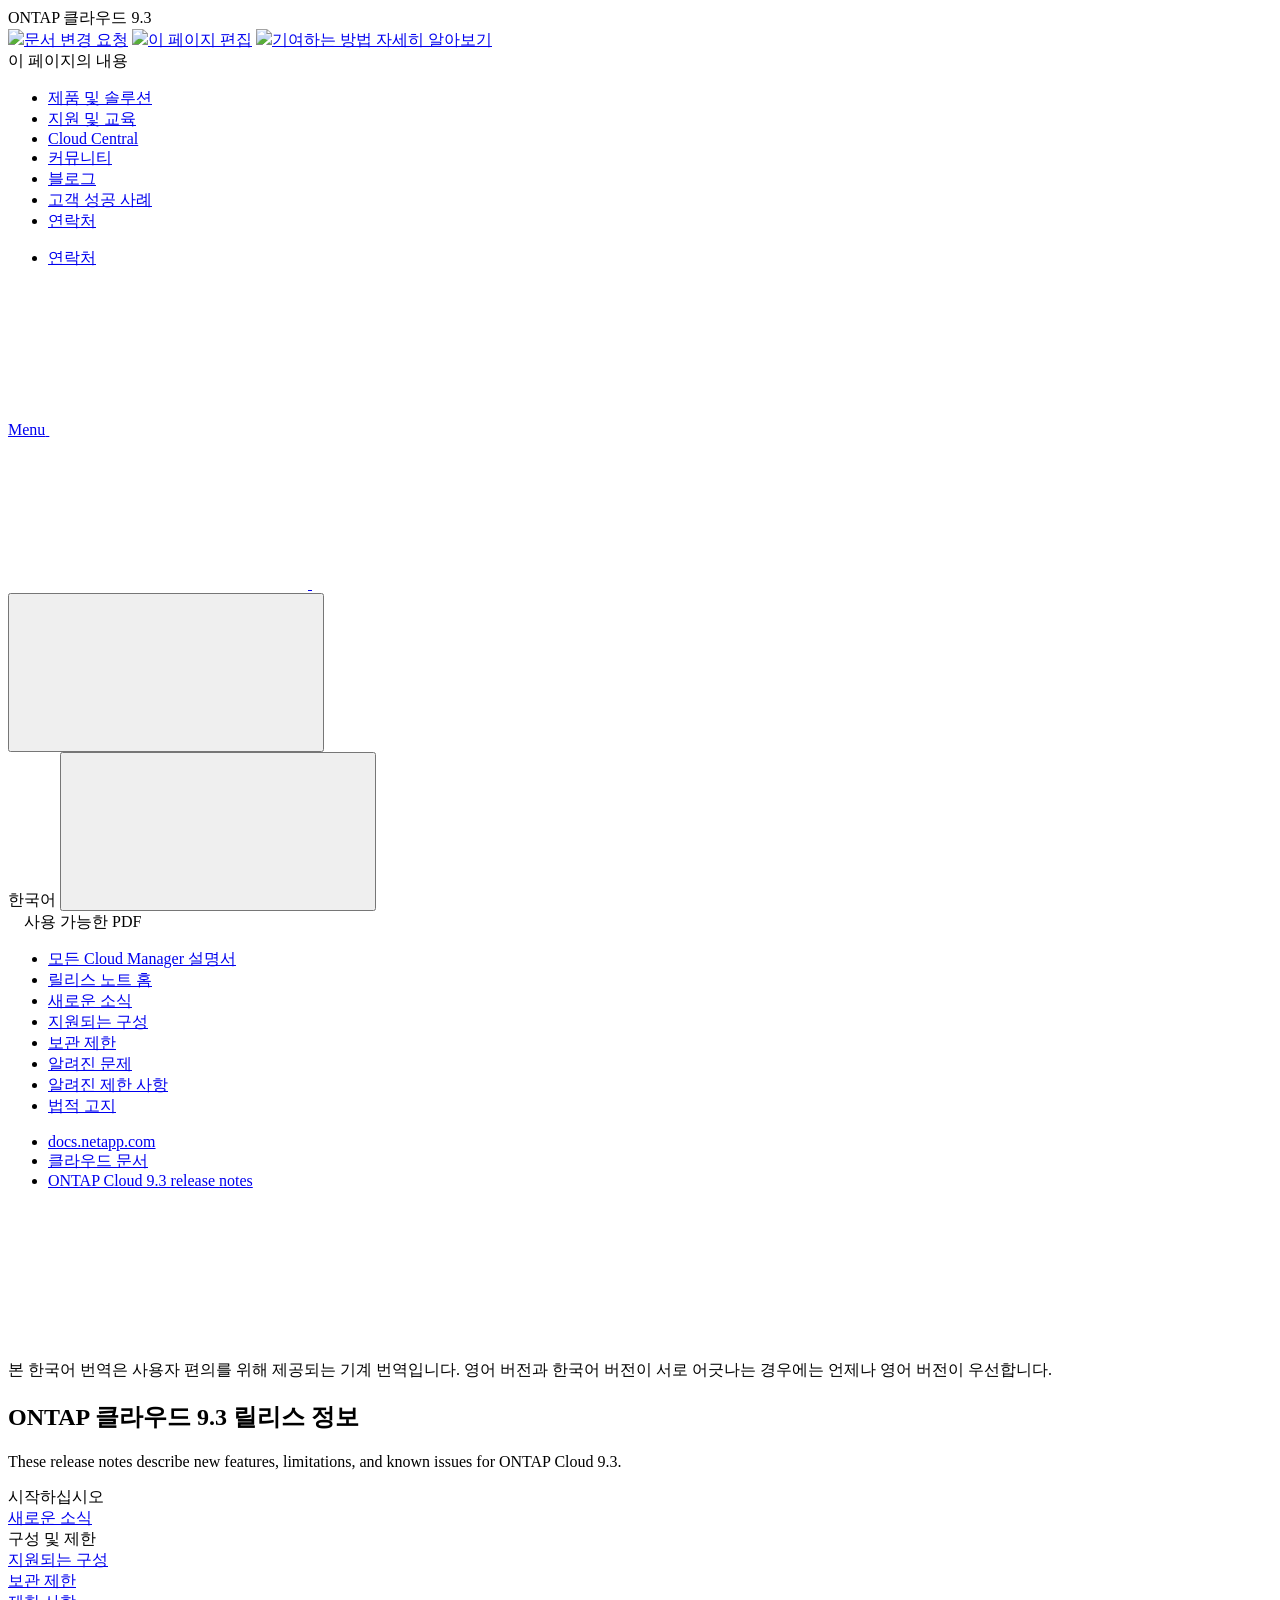
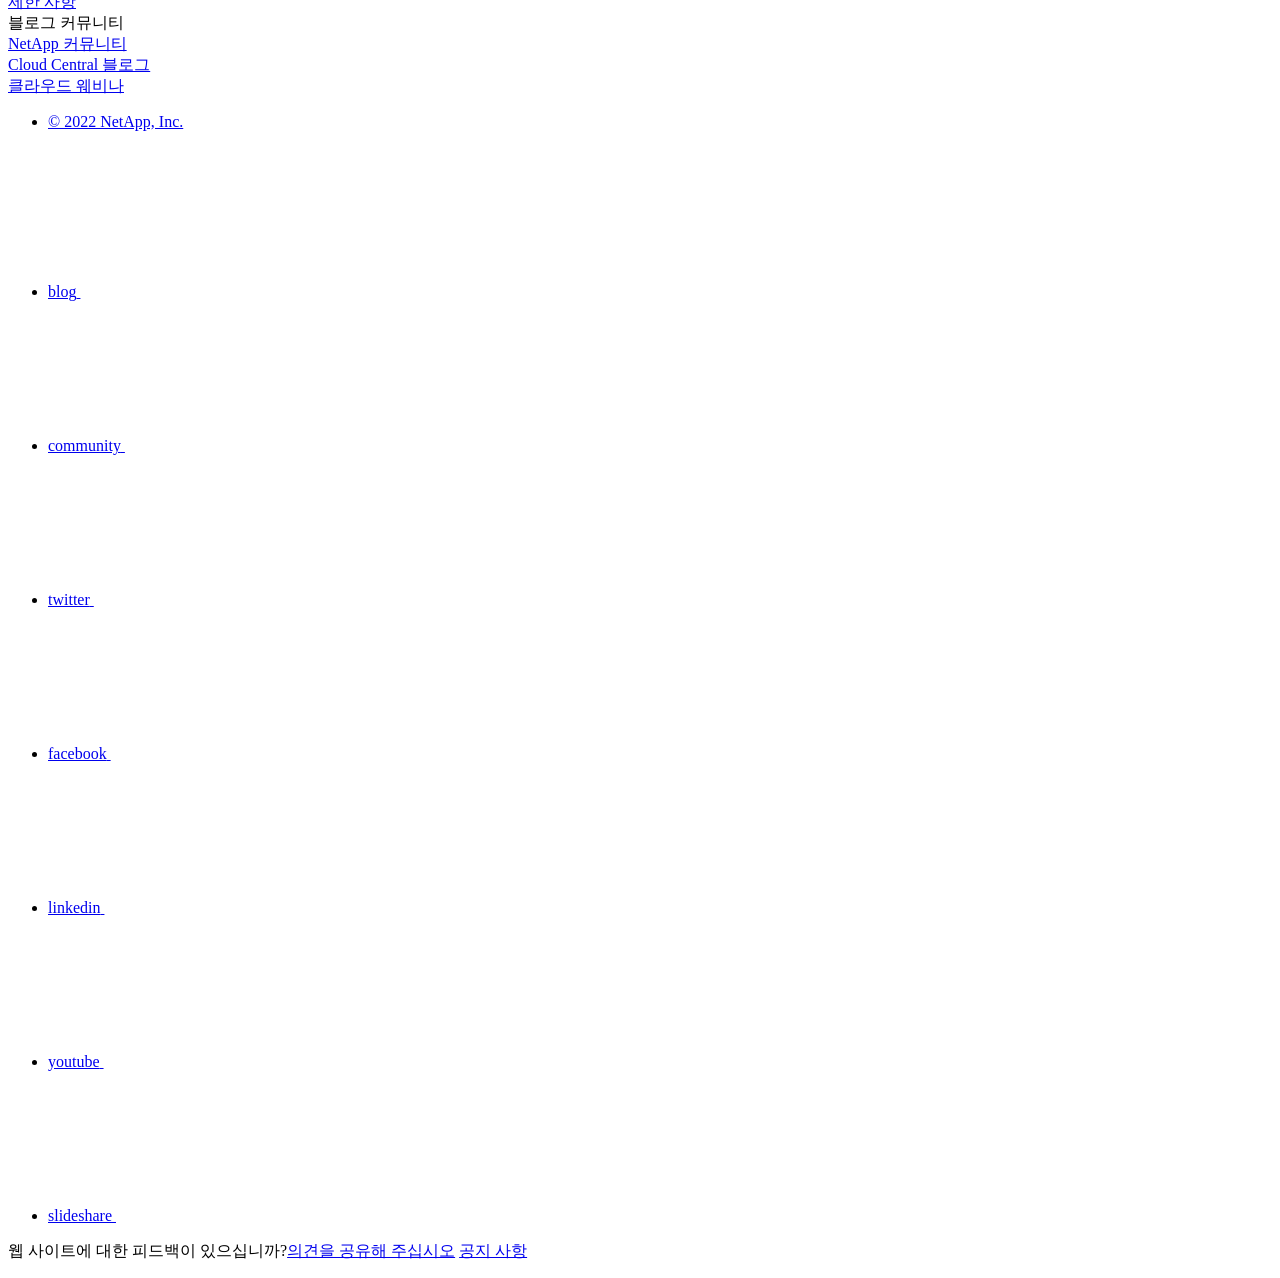
==== index.html @ 8ab2c1f0 "Deploying to gh-pages from  @ f5b74de2bcacbe7bb6d202303eabb93c2836b2ea 🚀" ====
<!DOCTYPE html>
<html lang="ko">
  <head class="at-element-marker">
  <title>ONTAP 클라우드 9.3 릴리스 정보 | NetApp Documentation</title>
  <meta charset="utf-8">
  <meta http-equiv="x-ua-compatible" content="ie=edge,chrome=1">
  <meta http-equiv="language" content="en">
  <meta name="viewport" content="width=device-width, initial-scale=1">
  <meta property="og:title" content="ONTAP 클라우드 9.3 릴리스 정보 | NetApp Documentation" />
	<meta property="og:type" content="website" />
	<meta property="og:url" content="https://docs.netapp.com/ko-kr/cloud-volumes-ontap-93-relnotes/index.html" />
	<meta property="og:description" content="이 릴리즈 노트에서는 ONTAP Cloud 9.3의 새로운 기능, 제한 사항 및 알려진 문제에 대해 설명합니다." />
  <meta property="og:image" content="https://docs.netapp.com/ko-kr/cloud-volumes-ontap-93-relnotes/images/logo-tophat-social.png" />
  <meta property="og:image:alt" content="NetApp Logo" />
  <meta name="format-detection" content="telephone=no">
  <meta http-equiv="Content-Type" content="text/html; charset=utf-8">
  <meta http-equiv="encoding" content="utf-8">
  <meta http-equiv="nss-type" content="Product Documentation"/>
  <meta http-equiv="nss-subtype" content="User Guide"/><meta name="description" content="이 릴리즈 노트에서는 ONTAP Cloud 9.3의 새로운 기능, 제한 사항 및 알려진 문제에 대해 설명합니다.">
  <meta name="keywords" content=" "><!-- Icons -->
  <link rel="icon" href="/ko-kr/cloud-volumes-ontap-93-relnotes/images/favicon.ico" type="image/x-icon">

  <!-- RSS Feed --><link rel="alternate" type="application/rss+xml" title="NetApp Documentation" href="/ko-kr/cloud-volumes-ontap-93-relnotes/feed.xml"><!-- CSS Definitions: NetApp CSS should be defined after generic css -->

  <!-- Elastic Search -->
  <link rel="stylesheet" href="//cdn.jsdelivr.net/searchkit/0.10.0/theme.css">

  <!-- Controls AsciiDoctor Admonition Blocks -->
  <link rel="stylesheet" type="text/css" href="/ko-kr/cloud-volumes-ontap-93-relnotes/css/font-awesome.min.css">

  <!-- Controls the shadow effect for search dropdown menu -->
  <link rel="stylesheet" href="/ko-kr/cloud-volumes-ontap-93-relnotes/css/boxshadowproperties.css">

  <!-- NetApp CSS controls the technical content -->
  <link rel="stylesheet" type="text/css" href="/ko-kr/cloud-volumes-ontap-93-relnotes/css/netapp.css">

  <!-- WWW CSS Content -->
  <link rel="stylesheet" type="text/css" href="/ko-kr/cloud-volumes-ontap-93-relnotes/css/www-luci-dotcom.min.css">
  <link rel="stylesheet" type="text/css" href="/ko-kr/cloud-volumes-ontap-93-relnotes/css/www-netapp-dotcom.css">
  <link rel="stylesheet" href="/ko-kr/cloud-volumes-ontap-93-relnotes/css/www-netapp-library-critical.min.css" media="all" >
  <link rel="stylesheet" href="/ko-kr/cloud-volumes-ontap-93-relnotes/css/www-netapp-library-non-critical.min.css" as="style" onload="this.onload=null;this.rel='stylesheet'">
  <link rel="stylesheet" href="/ko-kr/cloud-volumes-ontap-93-relnotes/css/www-netapp-library-global-header-footer.min.css">

  <!-- NetApp IE Customizations -->
  <link rel="stylesheet" href='/ko-kr/cloud-volumes-ontap-93-relnotes/css/na-utility.css' type='text/css'>
  <link rel="stylesheet" href='/ko-kr/cloud-volumes-ontap-93-relnotes/css/na-sidebar.css' type='text/css'>
  <link rel='stylesheet' href='/ko-kr/cloud-volumes-ontap-93-relnotes/css/clouddocs.css' type='text/css'>
  <link rel='stylesheet' href='/ko-kr/cloud-volumes-ontap-93-relnotes/css/na-pagenav.css' type='text/css'>

  
  <link rel="stylesheet" href="/ko-kr/cloud-volumes-ontap-93-relnotes/css/landing-page.css" type="text/css">
  <link rel="stylesheet" href="/ko-kr/cloud-volumes-ontap-93-relnotes/css/tabbed-blocks.css" type="text/css">
  <link rel='stylesheet' href='/ko-kr/cloud-volumes-ontap-93-relnotes/css/na-feature.css' type='text/css'><script src="https://cdnjs.cloudflare.com/ajax/libs/jquery/2.1.4/jquery.min.js"></script>
  <script src="https://cdnjs.cloudflare.com/ajax/libs/jquery-cookie/1.4.1/jquery.cookie.min.js"></script>

  <!-- Used for Product Family Page Sidebar Visibility --><link rel="stylesheet" href='/ko-kr/cloud-volumes-ontap-93-relnotes/css/product-family.css' type="text/css">
  <script src='/ko-kr/cloud-volumes-ontap-93-relnotes/js/product-family.js'></script><!-- Used to import Promise for IE. Required for SearchKit -->
  <script src="https://cdnjs.cloudflare.com/ajax/libs/bluebird/3.3.5/bluebird.min.js"></script><script src='/ko-kr/cloud-volumes-ontap-93-relnotes/js/na-search.js'></script><script src='/ko-kr/cloud-volumes-ontap-93-relnotes/js/na-pagenav.js'></script><link rel='stylesheet' href='/ko-kr/cloud-volumes-ontap-93-relnotes/css/prism.css' type='text/css'>
  <link rel='stylesheet' href='/ko-kr/cloud-volumes-ontap-93-relnotes/css/prism-netapp.css' type='text/css'>


  <script src='/ko-kr/cloud-volumes-ontap-93-relnotes/js/na-utility.js'></script>
  <script src='/ko-kr/cloud-volumes-ontap-93-relnotes/js/clouddocs.js'></script>
  <script>
  if (document.location.hostname === "docs.netapp.com") {
    var head = document.getElementsByTagName('head')[0];
    var adobe = document.createElement("script");
    adobe.type = "text/javascript";
    adobe.src = "//assets.adobedtm.com/60287eadf1ee/c284da483c83/launch-e9ff3acac59f.min.js";
    head.appendChild(adobe);
  }
  </script>
  <script src='/ko-kr/cloud-volumes-ontap-93-relnotes/js/jquery.navgoco.min.js'></script>
  <script src="https://maxcdn.bootstrapcdn.com/bootstrap/3.3.7/js/bootstrap.min.js" integrity="sha384-Tc5IQib027qvyjSMfHjOMaLkfuWVxZxUPnCJA7l2mCWNIpG9mGCD8wGNIcPD7Txa" crossorigin="anonymous"></script>
  <script src='/ko-kr/cloud-volumes-ontap-93-relnotes/js/toc.js'></script>
  <script src='/ko-kr/cloud-volumes-ontap-93-relnotes/js/customscripts.js'></script><script>
      $(document).ready(function() {
          
          var collapseOnInit = true;
          

          var navSettings = {
              "caretHtml": '',
              "accordion": collapseOnInit,
              "openClass": 'active', // open
              "save": false, // leave false or nav highlighting doesn't work right
              "cookie": {
                  "name": 'navgoco',
                  "expires": false,
                  "path": '/'
              },
              "slide": {
                  "duration": 400,
                  "easing": 'swing'
              }
          };

          // Initialize navgoco with default options
          $("#mysidebar").navgoco(navSettings);
          

          $("#collapseAll").click(function(e) {
              e.preventDefault();
              $("#mysidebar").navgoco('toggle', false);
          });

          $("#expandAll").click(function(e) {
              e.preventDefault();
              $("#mysidebar").navgoco('toggle', true);
          });

      });

  </script>
  <script>
      $(document).ready(function() {
          $("#tg-sb-link").click(function() {
              $("#tg-sb-sidebar").toggle();
              $("#tg-sb-content").toggleClass('col-md-9');
              $("#tg-sb-content").toggleClass('col-md-12');
              $("#tg-sb-icon").toggleClass('fa-toggle-on');
              $("#tg-sb-icon").toggleClass('fa-toggle-off');
          });
      });
  </script><script async src="https://www.googletagmanager.com/gtag/js?id=UA-81697994-3"></script>
  <script>
  if (document.location.hostname === "docs.netapp.com") {
    window.dataLayer = window.dataLayer || [];
    function gtag(){dataLayer.push(arguments);}
    gtag('js', new Date());
    gtag('config', 'UA-81697994-3');
  }
  </script>
  <script src='/ko-kr/cloud-volumes-ontap-93-relnotes/js/version-dropdown.js'></script>
  <script src='/ko-kr/cloud-volumes-ontap-93-relnotes/js/FileSaver.min.js'></script>
  <script src='/ko-kr/cloud-volumes-ontap-93-relnotes/js/jszip-utils.min.js'></script>
  <script src='/ko-kr/cloud-volumes-ontap-93-relnotes/js/jszip.min.js'></script>
  <script src='/ko-kr/cloud-volumes-ontap-93-relnotes/js/pdf-ux.js'></script>
</head>


  <body class role="document">
    <div id="page" class="n-off-canvas-menu">
      <div class="n-off-canvas-menu__menu"><!--TODO: Add offcanvas code --></div>
      <div class="n-off-canvas-menu__content-wrap">
        <header class="site-header" id="banner">
  
  <!-- Start Page Toolbar -->
  <div class="page-nav-toolbar">
    <div id="version-dropdown"><div id="version-dropdown-ie-i18n">
  <div id="version-dropdown-ie-i18n-menu">
    <span class="ie-i18n-lang"><span class="version-title">ONTAP 클라우드 </span><span class="version">9.3</span></span>
    <span class="version-dropdown-caret"></span>
  </div>
  <div id="version-dropdown-n-property-navigation-bar__menu--language-selector" class="n-menu n-menu--v3 n-menu--is-active" style="display: none;">
    <div class="n-language-selector-menu">
      <ul class="n-menu__list">
        <li class="n-menu__list-column">
          <ul class="n-menu__list"><li class="n-menu__list-item n-menu__list-item--level-1"><a href="https://docs.netapp.com/ko-kr/cloud-volumes-ontap-93-relnotes/index.html" class="n-menu__header-text" target="_self">
                <span translate="no" class="notranslate"><span>ONTAP 클라우드</span><span class="version"> 9.3</span></span>
              </a></li><li class="n-menu__list-item n-menu__list-item--level-1"><a href="https://docs.netapp.com/ko-kr/cloud-volumes-ontap-relnotes/index.html" class="n-menu__header-text" target="_self">
                <span translate="no" class="notranslate"><span>Cloud Volumes ONTAP</span><span class="version"> 9.10.1</span></span>
              </a></li><li class="n-menu__list-item n-menu__list-item--level-1"><a href="https://docs.netapp.com/ko-kr/cloud-volumes-ontap-9100-relnotes/index.html" class="n-menu__header-text" target="_self">
                <span translate="no" class="notranslate"><span>Cloud Volumes ONTAP</span><span class="version"> 9.10.0</span></span>
              </a></li><li class="n-menu__list-item n-menu__list-item--level-1"><a href="https://docs.netapp.com/ko-kr/cloud-volumes-ontap-991-relnotes/index.html" class="n-menu__header-text" target="_self">
                <span translate="no" class="notranslate"><span>Cloud Volumes ONTAP</span><span class="version"> 9.9.1</span></span>
              </a></li><li class="n-menu__list-item n-menu__list-item--level-1"><a href="https://docs.netapp.com/ko-kr/cloud-volumes-ontap-990-relnotes/index.html" class="n-menu__header-text" target="_self">
                <span translate="no" class="notranslate"><span>Cloud Volumes ONTAP</span><span class="version"> 9.9.0</span></span>
              </a></li><li class="n-menu__list-item n-menu__list-item--level-1"><a href="https://docs.netapp.com/ko-kr/cloud-volumes-ontap-98-relnotes/index.html" class="n-menu__header-text" target="_self">
                <span translate="no" class="notranslate"><span>Cloud Volumes ONTAP</span><span class="version"> 9.8</span></span>
              </a></li><li class="n-menu__list-item n-menu__list-item--level-1"><a href="https://docs.netapp.com/ko-kr/cloud-volumes-ontap-97-relnotes/index.html" class="n-menu__header-text" target="_self">
                <span translate="no" class="notranslate"><span>Cloud Volumes ONTAP</span><span class="version"> 9.7</span></span>
              </a></li><li class="n-menu__list-item n-menu__list-item--level-1"><a href="https://docs.netapp.com/ko-kr/cloud-volumes-ontap-96-relnotes/index.html" class="n-menu__header-text" target="_self">
                <span translate="no" class="notranslate"><span>Cloud Volumes ONTAP</span><span class="version"> 9.6</span></span>
              </a></li><li class="n-menu__list-item n-menu__list-item--level-1"><a href="https://docs.netapp.com/ko-kr/cloud-volumes-ontap-95-relnotes/index.html" class="n-menu__header-text" target="_self">
                <span translate="no" class="notranslate"><span>Cloud Volumes ONTAP</span><span class="version"> 9.5</span></span>
              </a></li><li class="n-menu__list-item n-menu__list-item--level-1"><a href="https://docs.netapp.com/ko-kr/cloud-volumes-ontap-94-relnotes/index.html" class="n-menu__header-text" target="_self">
                <span translate="no" class="notranslate"><span>Cloud Volumes ONTAP</span><span class="version"> 9.4</span></span>
              </a></li></ul>
        </li>
      </ul>
    </div>
  </div>
</div></div>
    <div class="page-nav-contribute"  >
      <a target="_blank" href="https://github.com/NetAppDocs/cloud-volumes-ontap-93-relnotes/issues/new?body=Page%3A%20[ONTAP 클라우드 9.3 릴리스 정보](https://docs.netapp.com/ko-kr/cloud-volumes-ontap-93-relnotes/index.html)" class="page-nav-contribute-link" role="button"><img src="/ko-kr/cloud-volumes-ontap-93-relnotes/images/discuss-sm.svg" class="github-icon" />문서 변경 요청</a>
      <a target="_blank" href="https://github.com/NetAppDocs/cloud-volumes-ontap-93-relnotes/blob/main/index.adoc" class="page-nav-contribute-link" role="button"><img src="/ko-kr/cloud-volumes-ontap-93-relnotes/images/edit-sm.svg" class="github-icon" />이 페이지 편집</a>
      <a target="_blank" href="https://docs.netapp.com/us-en/contribute/" class="page-nav-contribute-link"  ><img src="/ko-kr/cloud-volumes-ontap-93-relnotes/images/article-sm.svg" class="github-icon" />기여하는 방법 자세히 알아보기</a>
    </div>
    <div class="page-nav-container">
      <nav class="page-nav-fixed">
        <div class="page-nav-title">이 페이지의 내용</div>
        <div class="page-nav-links">
          <ul class="page-nav-inner" id="page-menu"></ul>
        </div>
      </nav>
    </div>
  </div>
  
  <!-- Start top_hat -->
  <div class="n-top-hat">
    <div class="n-container">
      <div class="n-top-hat__cross-property-nav">
        <ul class="n-top-hat__list">
          <li class="n-top-hat__list-item">
            <a href="https://www.netapp.com/products-a-z/" class="n-top-hat__link">제품 및 솔루션</a>
          </li>
          <li class="n-top-hat__list-item">
            <a href="https://www.netapp.com/support-and-training/netapp-university/" class="n-top-hat__link">지원 및 교육</a>
          </li>
          <li class="n-top-hat__list-item">
            <a href="https://cloud.netapp.com" class="n-top-hat__link">Cloud Central</a>
          </li>
          <li class="n-top-hat__list-item">
            <a href="https://community.netapp.com/" class="n-top-hat__link">커뮤니티</a>
          </li>
          <li class="n-top-hat__list-item">
            <a href="https://blog.netapp.com/" class="n-top-hat__link">블로그</a>
          </li>
          <li class="n-top-hat__list-item">
            <a href="https://customers.netapp.com/en/" class="n-top-hat__link">고객 성공 사례</a>
          </li>
          <li class="n-top-hat__list-item">
            <a href="https://www.netapp.com/us/contact-us/index.aspx" target="_self" class="n-top-hat__link" data-ntap-ui="contact-us">연락처</a>
          </li>
        </ul>
      </div>
      <div class="n-top-hat__utils">
        <ul class="n-top-hat__list">
          <li class="n-top-hat__list-item">
            <a href="https://www.netapp.com/us/contact-us/index.aspx" target="_self" class="n-top-hat__link" data-ntap-ui="contact-us">연락처</a>
          </li>
        </ul>
      </div>
    </div>
  </div>
  <!-- End top_hat -->

  <!-- Start property bar -->
  <style>
    .n-property-navigation-bar__menus--desktop-experience .n-menu--mega__default-content__heading span {
    color: #34B0FF;
    }
  </style>
  <div class="n-property-bar " data-ntap-ui="sticky-nav">
    <div class="n-property-bar__inner-wrap">
      <div class="n-property-bar__menu-toggle">
        <a href="#" class="n-property-bar__menu-toggle-link">
          <span class="n-property-bar__menu-toggle-text">Menu</span>
          <svg class="n-icon-bars n-property-bar__menu-toggle-icon" aria-labelledby="title">
            <title>bars</title>
            <use xlink:href="/ko-kr/cloud-volumes-ontap-93-relnotes/common/svg/sprite.svg#bars"></use>
          </svg>
        </a>
      </div>
      <div class="n-property-bar__property-mark ">
        <a href="https://www.netapp.com" class="n-property-bar__property-link">
          <div class="n-property-bar__logo">
            <svg class="n-icon-netapp-mark n-icon-netapp-mark n-property-bar__netapp-mark-icon" aria-labelledby="title">
              <title>netapp-mark</title>
              <use xlink:href="/ko-kr/cloud-volumes-ontap-93-relnotes/common/svg/sprite.svg#netapp-mark"></use>
            </svg>
            <svg class="n-icon-netapp-logo n-property-bar__logo-svg" aria-labelledby="title">
              <title>netapp-logo</title>
              <use xlink:href="/ko-kr/cloud-volumes-ontap-93-relnotes/common/svg/sprite.svg#netapp-logo"></use>
            </svg>
          </div>
        </a>
      </div>

      
      <div class="search-property-bar">
        <div id="search-demo-container" class="searchbox n-property-bar__search">
          <div id="react-search" 
          data-search-html="/ko-kr/cloud-volumes-ontap-93-relnotes/search.html"
          data-type="widget" 
          data-placeholder="설명서 검색" 
          data-no-results-found="{query}에 대한 결과를 찾을 수 없음" 
          data-did-you-mean="{suggestion}을(를) 검색해보십시오." 
          data-no-results-found-did-you-mean="{query}에 대한 결과를 찾을 수 없습니다. {suggestion}을(를) 검색하려 하셨습니까?" 
          data-results-found="{hitCount}개의 결과를 찾음"  
          data-sk-es-pf-indexes=""></div>
          <button class="n-property-bar__search-toggle-button" type="button">
            <svg class="n-icon-search n-property-bar__search-toggle-button-icon" aria-labelledby="title">
              <title>search</title>
              <use xmlns:xlink="http://www.w3.org/1999/xlink" xlink:href="/ko-kr/cloud-volumes-ontap-93-relnotes/common/svg/sprite.svg#search"></use>
            </svg>
          </button>
        </div>
      </div>
      
    </div>
  </div>
  <div class="n-property-bar__toolbar">
    <!-- Start Language Selector --><div id="ie-i18n" class="n-property-bar__lang-selector">
      <div id="ie-i18n-menu">
      <span class="ie-i18n-lang">한국어</span>
        <button class="ie-i18n-icon-container" type="button">
          <svg class="n-globe__icon" aria-labelledby="title">
            <title>globe</title>
            <use xmlns:xlink="http://www.w3.org/1999/xlink" xlink:href="/ko-kr/cloud-volumes-ontap-93-relnotes/common/svg/sprite.svg#globe"></use>
          </svg>
        </button>
      </div>
      <div id="n-property-navigation-bar__menu--language-selector" class="ie-i18n-results-container n-menu n-menu--v3 n-menu--is-active" style="display: none;">
        <div class="n-language-selector-menu">
          <ul class="n-menu__list">
            <li class="n-menu__list-column">
              <ul class="n-menu__list"><li class="n-menu__list-item n-menu__list-item--level-1">
                  <a href="https://docs.netapp.com/ko-kr/cloud-volumes-ontap-93-relnotes/index.html" class="n-menu__header-text"><span translate="no" class="notranslate">한국어</span></a>
                </li><li class="n-menu__list-item n-menu__list-item--level-1">
                  <a href="https://docs.netapp.com/us-en/cloud-volumes-ontap-93-relnotes/index.html" class="n-menu__header-text"><span translate="no" class="notranslate">English</span></a>
                </li><li class="n-menu__list-item n-menu__list-item--level-1">
                  <a href="https://docs.netapp.com/ja-jp/cloud-volumes-ontap-93-relnotes/index.html" class="n-menu__header-text"><span translate="no" class="notranslate">日本語</span></a>
                </li><li class="n-menu__list-item n-menu__list-item--level-1">
                  <a href="https://docs.netapp.com/zh-cn/cloud-volumes-ontap-93-relnotes/index.html" class="n-menu__header-text"><span translate="no" class="notranslate">简体中文</span></a>
                </li></ul>
            </li>
          </ul>
        </div>
      </div>
    </div><!-- End Language Selector -->

    <div class="n-property-bar__cta"></div>
  </div>
  <script>
    $(function(){
        var currentLocalization = $('html').attr('lang');

        var localizationsDictionary = {
            "en-CA" : "https://www.netapp.com/search/index.aspx?for_cr=canada&",
            "en-IN" : "https://www.netapp.com/search/index.aspx?for_cr=india&",
            "nl-NL" : "https://www.netapp.com/search/index.aspx?for_cr=netherlands&",
            "ru-RU" : "https://www.netapp.com/search/index.aspx?for_cr=russia&",
            "sv-SE" : "https://www.netapp.com/search/index.aspx?for_cr=sweden&",
            "it-IT" : "https://www.netapp.com/search/index.aspx?for_cr=italy&",
            "he-IL" : "https://www.netapp.com/search/index.aspx?for_cr=israel&",
            "ko-KR" : "https://www.netapp.com/search/index.aspx?for_cr=korea&",
            "zh-TW" : "https://www.netapp.com/search/index.aspx?for_cr=taiwan&",
            "en-GB" : "https://www.netapp.com/search/index.aspx?for_cr=unitedkingdom&",
            "en-SG" : "https://www.netapp.com/search/index.aspx?for_cr=asean&",
            "en-AU" : "https://www.netapp.com/search/index.aspx?for_cr=australia&",
            "pt-BR" : "https://www.netapp.com/search/index.aspx?for_cr=brasil&",
            "de-CH" : "https://www.netapp.com/search/index.aspx?for_cr=switzerland&",
            "es-MX" : "https://www.netapp.com/search/index.aspx?for_cr=mexico&"
        };

        if($('html').hasClass('ntap-whitelisted') && localizationsDictionary.hasOwnProperty(currentLocalization)) {
            $('.n-property-bar__property-link').attr('href', '/');
        }
    });
  </script>
  <!-- End property bar -->
</header>


        <main id="n-main-content" class="n-main-content">
          <!-- Start Documentation Content -->
<div class="ie-main">
  <!-- Sidebar Column -->
  
  <div class="col-md-3" id="sidebar-height">
      <div class="n-pdf-header">
  <a id="toggleButtonPdf" class="n-pdf-button" type="button">
    <img src="/ko-kr/cloud-volumes-ontap-93-relnotes/images/pdf.png" width="16" height="16"/>사용 가능한 PDF<span>
    </span>
  </a>
</div>
<div class="n-pdf-body-container">
  <ul id="toggleContainerPdf" class="n-pdf-body" style="display:none;"><li class="pdf-ux-container">
        <a target="_blank" href="/ko-kr/cloud-volumes-ontap-93-relnotes/pdfs/fullsite-sidebar/ONTAP_클라우드_9_3_릴리스_정보.pdf" >
          <img src="/ko-kr/cloud-volumes-ontap-93-relnotes/images/pdf.png" width="16" height="16"/>이 문서 사이트의 PDF</a>


    <ul class="subfolders" style="display:none;"><li class="active pdf-hide">
  <a target="_blank" href="/ko-kr/cloud-volumes-ontap-93-relnotes/pdfs/pages/index.pdf" >
    <img src="/ko-kr/cloud-volumes-ontap-93-relnotes/images/pdf.png" width="16" height="16"/>
    PDF of this page
  </a>
</li>

</ul>
  














</li></ul>
  <div class="zip-pdf-link-container" style="display: none;">   
    <a href="#" id="zipPdf">
      <img src="/ko-kr/cloud-volumes-ontap-93-relnotes/images/pdf-zip.png" width="16" height="16"/>
      <pre>별도의 PDF 문서 모음<span class="zip-size"></span></pre>
    </a><div id="zip-link-popup" class="hide">
    <div class="inner-modal">
        <div class="downloading-progress">
            <div class="spinner"></div>
            <h1>Creating your file...</h1>
            <div>This may take a few minutes. Thanks for your patience.</div>
            <button class="cancel-download-btn" type="button">Cancel</button>
        </div>
        <div class="download-complete hide">
            <div class="done-icon">
                <svg xmlns="http://www.w3.org/2000/svg" width="24" height="24" viewBox="0 0 24 24"><path d="M20.285 2l-11.285 11.567-5.286-5.011-3.714 3.716 9 8.728 15-15.285z"/></svg>
            </div>
            <div>Your file is ready</div>
            <button class="cancel-download-btn" type="button">OK</button>
        </div>
    </div>
</div>
<script>
    $(".cancel-download-btn").click(function(){
        $("#zip-link-popup").addClass("hide");
        $("#zip-link-popup .downloading-progress").removeClass("hide");
        $("#zip-link-popup .download-complete").addClass("hide");
    });
</script></div>
</div>
<script>
  $("#toggleContainerPdf li.active:last-child").parents('ul.subfolders').toggle('display');
  $("#toggleButtonPdf").click(function () {
    $("#toggleContainerPdf").toggle('display');
    $(".n-pdf-body-container .zip-pdf-link-container").toggle('display');
  });
</script><div class="sidebar-nav-container">
  <ul id="mysidebar" class="nav"><li class=" "><a class="na-navbar-padding" href="https://docs.netapp.com/us-en/cloud-manager-family">
        모든 Cloud Manager 설명서
      </a></li><li class="  active "><a class="na-navbar-padding" href="/ko-kr/cloud-volumes-ontap-93-relnotes/index.html">
        릴리스 노트 홈
      </a></li><li class=" "><a class="na-navbar-padding" href="/ko-kr/cloud-volumes-ontap-93-relnotes/reference-new.html">
        새로운 소식
      </a></li><li class=" "><a class="na-navbar-padding" href="/ko-kr/cloud-volumes-ontap-93-relnotes/reference-supported-configs.html">
        지원되는 구성
      </a></li><li class=" "><a class="na-navbar-padding" href="/ko-kr/cloud-volumes-ontap-93-relnotes/reference-storage-limits.html">
        보관 제한
      </a></li><li class=" "><a class="na-navbar-padding" href="/ko-kr/cloud-volumes-ontap-93-relnotes/reference-issues.html">
        알려진 문제
      </a></li><li class=" "><a class="na-navbar-padding" href="/ko-kr/cloud-volumes-ontap-93-relnotes/reference-limitations.html">
        알려진 제한 사항
      </a></li><li class=" "><a class="na-navbar-padding" href="/ko-kr/cloud-volumes-ontap-93-relnotes/legal-notices.html">
        법적 고지
      </a></li></ul>
</div>
<script>
  window.onscroll = () => {
    const value = -40 - (document.body.scrollHeight - (window.innerHeight + document.scrollingElement.scrollTop));
    
    document.getElementById("sidebar-height").style.bottom = Math.max(0,value) + "px";
};
</script>
<!-- this highlights the active parent class in the navgoco sidebar. this is critical so that the parent expands when you're viewing a page. This must appear below the sidebar code above. Otherwise, if placed inside customscripts.js, the script runs before the sidebar code runs and the class never gets inserted.-->
<script>$("li.active").parents('li').toggleClass("active");</script>

  </div>
  

  <div class="ie-content-pane n-doc__component-detail-content n-doc__component-detail-content--show-code">
    <!-- Begin of page container --><article class="page-content">
      <div class="ie-utility">
  <div class="ie-menu">
    <div class="n-breadcrumb">
      <ul class="n-breadcrumb__list">
        <li class="n-breadcrumb__list-item">
          <a href="https://docs.netapp.com">docs.netapp.com</a>
        </li>
        
        <li class="n-breadcrumb__list-item">
          <a href="https://docs.netapp.com/ko-kr/cloud/">클라우드 문서</a>
        </li>
        

        

        <li class="n-breadcrumb__list-item">
          <a href="/ko-kr/cloud-volumes-ontap-93-relnotes/">ONTAP&nbsp;Cloud&nbsp;9.3&nbsp;release&nbsp;notes</a>
        </li>

      </ul>
    </div>
    <div style="clear: both"></div><!-- Main needs to have height -->
  </div>
</div>

      <div class="n-band n-band--docs n-band--belted">
  <div class="n-container" style="margin: 0 auto; padding: 0;">
    <div class="n-row">
      <div class="n-col-sm-12"><div class="ie-nmt-disclaimer">
          <span>
            <div class="ie-nmt-disclaimer-container">
              <div class="ie-nmt-disclaimer-icon">
                <svg class="luci-icon" aria-hidden="true">
                  <use xlink:href="/ko-kr/cloud-volumes-ontap-93-relnotes/common/svg/sprite.svg#circle-info">
                </svg>
              </div>
              <div class="ie-nmt-disclaimer-content">
                <span> 본 한국어 번역은 사용자 편의를 위해 제공되는 기계 번역입니다. 영어 버전과 한국어 버전이 서로 어긋나는 경우에는 언제나 영어 버전이 우선합니다. </span>
              </div>
              <div style="clear:both;"></div>
            </div>
          </span>
        </div><div class="n-doc__component-detail-heading-wrap">
          <h1 class="n-doc__component-detail-heading">ONTAP 클라우드 9.3 릴리스 정보</h1>
        </div>
        <section class="n-band__section">
  <p>These release notes describe new features, limitations, and known issues for ONTAP Cloud 9.3.</p>
</section><div class="n-band__content">
  <div class="n-layout-flex" data-ntap-layout="4">
    
    <div class="n-feature-block n-feature-block__align--center n-layout-flex__item ie-feature-block">
      <div class="n-feature-block__content">
        <div class="ie-feature-block__header">
          <div class="ie-feature-block__text">
            시작하십시오
          </div>
        </div>
        
        <div class="ie-feature-block__section">
          
          <a class="ie-feature-block__link" href="reference-new.html">새로운 소식</a>
        </div>
        
      </div>
    </div>
    
    <div class="n-feature-block n-feature-block__align--center n-layout-flex__item ie-feature-block">
      <div class="n-feature-block__content">
        <div class="ie-feature-block__header">
          <div class="ie-feature-block__text">
            구성 및 제한
          </div>
        </div>
        
        <div class="ie-feature-block__section">
          
          <a class="ie-feature-block__link" href="reference-supported-configs.html">지원되는 구성</a>
        </div>
        
        <div class="ie-feature-block__section">
          
          <a class="ie-feature-block__link" href="reference-storage-limits.html">보관 제한</a>
        </div>
        
        <div class="ie-feature-block__section">
          
          <a class="ie-feature-block__link" href="reference-limitations.html">제한 사항</a>
        </div>
        
      </div>
    </div>
    
    <div class="n-feature-block n-feature-block__align--center n-layout-flex__item ie-feature-block">
      <div class="n-feature-block__content">
        <div class="ie-feature-block__header">
          <div class="ie-feature-block__text">
            블로그 커뮤니티
          </div>
        </div>
        
        <div class="ie-feature-block__section">
          
          <a class="ie-feature-block__link" href="https://community.netapp.com/t5/Cloud-Data-Services/ct-p/CDS">NetApp 커뮤니티</a>
        </div>
        
        <div class="ie-feature-block__section">
          
          <a class="ie-feature-block__link" href="https://cloud.netapp.com/blog">Cloud Central 블로그</a>
        </div>
        
        <div class="ie-feature-block__section">
          
          <a class="ie-feature-block__link" href="https://cloud.netapp.com/events">클라우드 웨비나</a>
        </div>
        
      </div>
    </div>
    
  </div>
</div>

        <section class="n-band__section">
          
        </section>
      </div>
    </div>
  </div>
</div>

    </article>
    <!-- Page Container -->
  </div>

  <div style="clear: both"></div><!-- Main needs to have height --></div>

        </main>

        <footer class="n-footer">
  <div class="n-footer__bottom">
    <div class="n-container">
      <div class="n-footer__bottom-left">

        <div class="n-footer__copyright">
          <ul class="n-footer__copyright-list">
            <li class="n-footer__copyright-link">
            <a href="https://www.netapp.com/us/legal/copyright.aspx">© 2022 NetApp, Inc.</a>
            </li>

</ul>
</div>
<div class="n-footer__social-links">
<ul class="n-footer__social-link-list">
<li class="n-footer__social-link-list-item">
<a class="n-footer__social-link" data-ntap-social="follow-blog" href="https://blog.netapp.com" target="_blank" title="blog" alt="blog">
<span class="n-footer__social-link-text">blog</span>
<svg class="n-icon-blog n-footer__social-link-icon" aria-labelledby="title">
  <title>blog@</title>
  <use xmlns:xlink="http://www.w3.org/1999/xlink" xlink:href="/ko-kr/cloud-volumes-ontap-93-relnotes/common/svg/sprite.svg#blog"></use>
</svg>

</a>
</li>
<li class="n-footer__social-link-list-item">
<a class="n-footer__social-link" data-ntap-social="follow-community" href="https://community.netapp.com/" target="_blank" title="community" alt="community">
<span class="n-footer__social-link-text">community</span>
<svg class="n-icon-community n-footer__social-link-icon" aria-labelledby="title">
<title>community@</title>
<use xmlns:xlink="http://www.w3.org/1999/xlink" xlink:href="/ko-kr/cloud-volumes-ontap-93-relnotes/common/svg/sprite.svg#comments"></use>
</svg>

</a>
</li>
<li class="n-footer__social-link-list-item">
<a class="n-footer__social-link" data-ntap-social="follow-twitter" href="https://twitter.com/netapp" target="_blank" title="twitter" alt="twitter">
<span class="n-footer__social-link-text">twitter</span>
<svg class="n-icon-twitter n-footer__social-link-icon" aria-labelledby="title">
<title>twitter@</title>
<use xmlns:xlink="http://www.w3.org/1999/xlink" xlink:href="/ko-kr/cloud-volumes-ontap-93-relnotes/common/svg/sprite.svg#twitter"></use>
</svg>

</a>
</li>
<li class="n-footer__social-link-list-item">
<a class="n-footer__social-link" data-ntap-social="follow-facebook" href="https://www.facebook.com/NetApp" target="_blank" title="facebook" alt="facebook">
<span class="n-footer__social-link-text">facebook</span>
<svg class="n-icon-facebook n-footer__social-link-icon" aria-labelledby="title">
<title>facebook@</title>
<use xmlns:xlink="http://www.w3.org/1999/xlink" xlink:href="/ko-kr/cloud-volumes-ontap-93-relnotes/common/svg/sprite.svg#facebook"></use>
</svg>

</a>
</li>
<li class="n-footer__social-link-list-item">
<a class="n-footer__social-link" data-ntap-social="follow-linkedin" href="https://www.linkedin.com/company/netapp" target="_blank" title="linkedin" alt="linkedin">
<span class="n-footer__social-link-text">linkedin</span>
<svg class="n-icon-linkedin n-footer__social-link-icon" aria-labelledby="title">
<title>linkedin@</title>
<use xmlns:xlink="http://www.w3.org/1999/xlink" xlink:href="/ko-kr/cloud-volumes-ontap-93-relnotes/common/svg/sprite.svg#linkedin"></use>
</svg>

</a>
</li>
<li class="n-footer__social-link-list-item">
<a class="n-footer__social-link" data-ntap-social="follow-youtube" href="https://www.youtube.com/user/NetAppTV" target="_blank" title="youtube" alt="youtube">
<span class="n-footer__social-link-text">youtube</span>
<svg class="n-icon-youtube n-footer__social-link-icon" aria-labelledby="title">
<title>youtube@</title>
<use xmlns:xlink="http://www.w3.org/1999/xlink" xlink:href="/ko-kr/cloud-volumes-ontap-93-relnotes/common/svg/sprite.svg#youtube"></use>
</svg>

</a>
</li>
<li class="n-footer__social-link-list-item">
<a class="n-footer__social-link" data-ntap-social="follow-slideshare" href="https://www.slideshare.net/NetApp" target="_blank" title="slideshare" alt="slideshare">
<span class="n-footer__social-link-text">slideshare</span>
<svg class="n-icon-slideshare n-footer__social-link-icon" aria-labelledby="title">
<title>slideshare@</title>
<use xmlns:xlink="http://www.w3.org/1999/xlink" xlink:href="/ko-kr/cloud-volumes-ontap-93-relnotes/common/svg/sprite.svg#slideshare"></use>
</svg>

</a>
</li>
</ul>
</div>

</div>
<div class="n-footer__bottom-right">
  <p class="n-footer__fine-print">웹 사이트에 대한 피드백이 있으십니까?<a target="_self" href="javascript:netapp_mailto()" class="n-footer__copyright">의견을 공유해 주십시오</a>
  <a href="https://docs.netapp.com/ko-kr/announcements/" class="n-footer__copyright">공지 사항</a>
  </p>
</div>
</div>
</div>
</footer>

      </div><!-- Elasticsearch JS -->
      <script type="text/javascript" src='/ko-kr/cloud-volumes-ontap-93-relnotes/js/bundle.js'></script>

      <!-- Syntax Highlighting -->
      <script type="text/javascript" src='/ko-kr/cloud-volumes-ontap-93-relnotes/js/prism.js'></script>
      <script type="text/javascript" src='/ko-kr/cloud-volumes-ontap-93-relnotes/js/prism-curl.js'></script>
    </div>
    <script>
      document.body.offsetWidth=1903;
      cookieLaw = {}
      cookieLaw.euCountry = "US";
      cookieLaw.invoke = function(){return false;}
    </script>
    <script src='/ko-kr/cloud-volumes-ontap-93-relnotes/js/www-ntap.js'></script>
    <script src='/ko-kr/cloud-volumes-ontap-93-relnotes/js/tabbed-blocks.js'></script>
  </body></html>
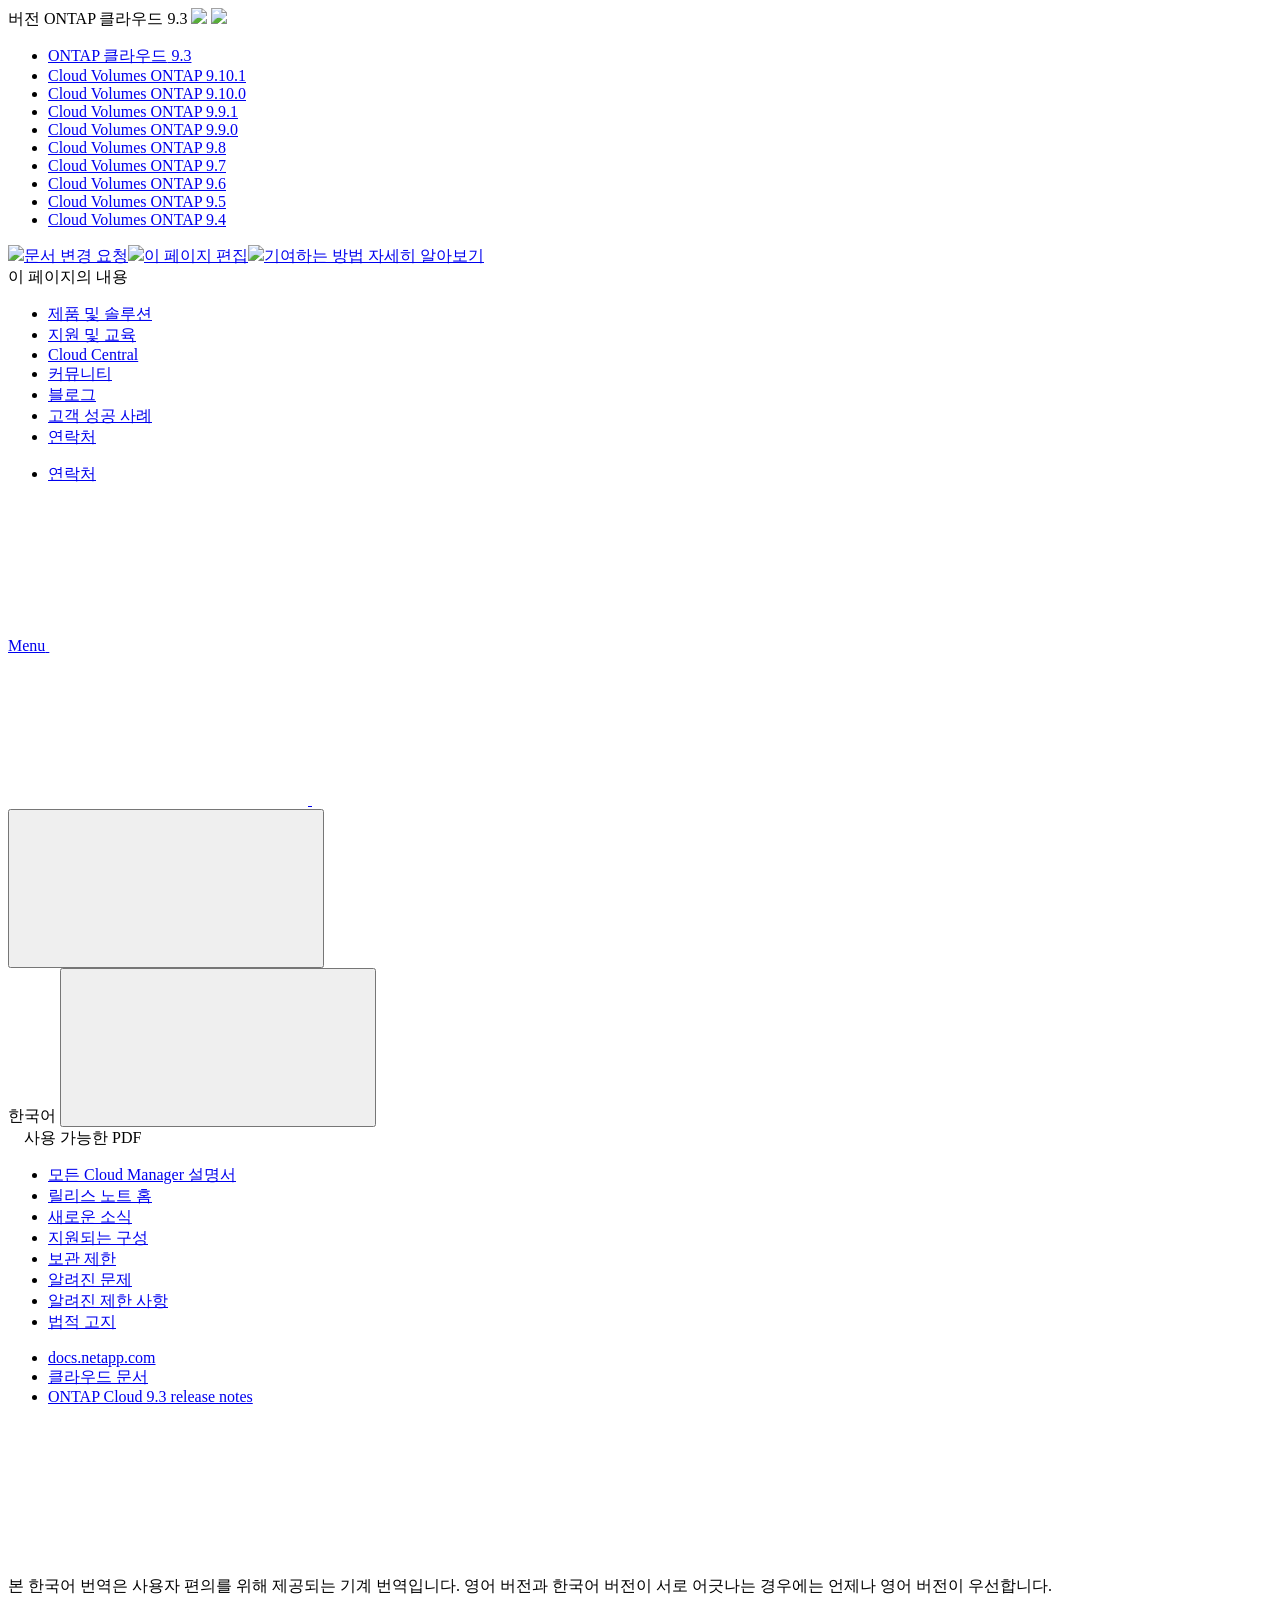
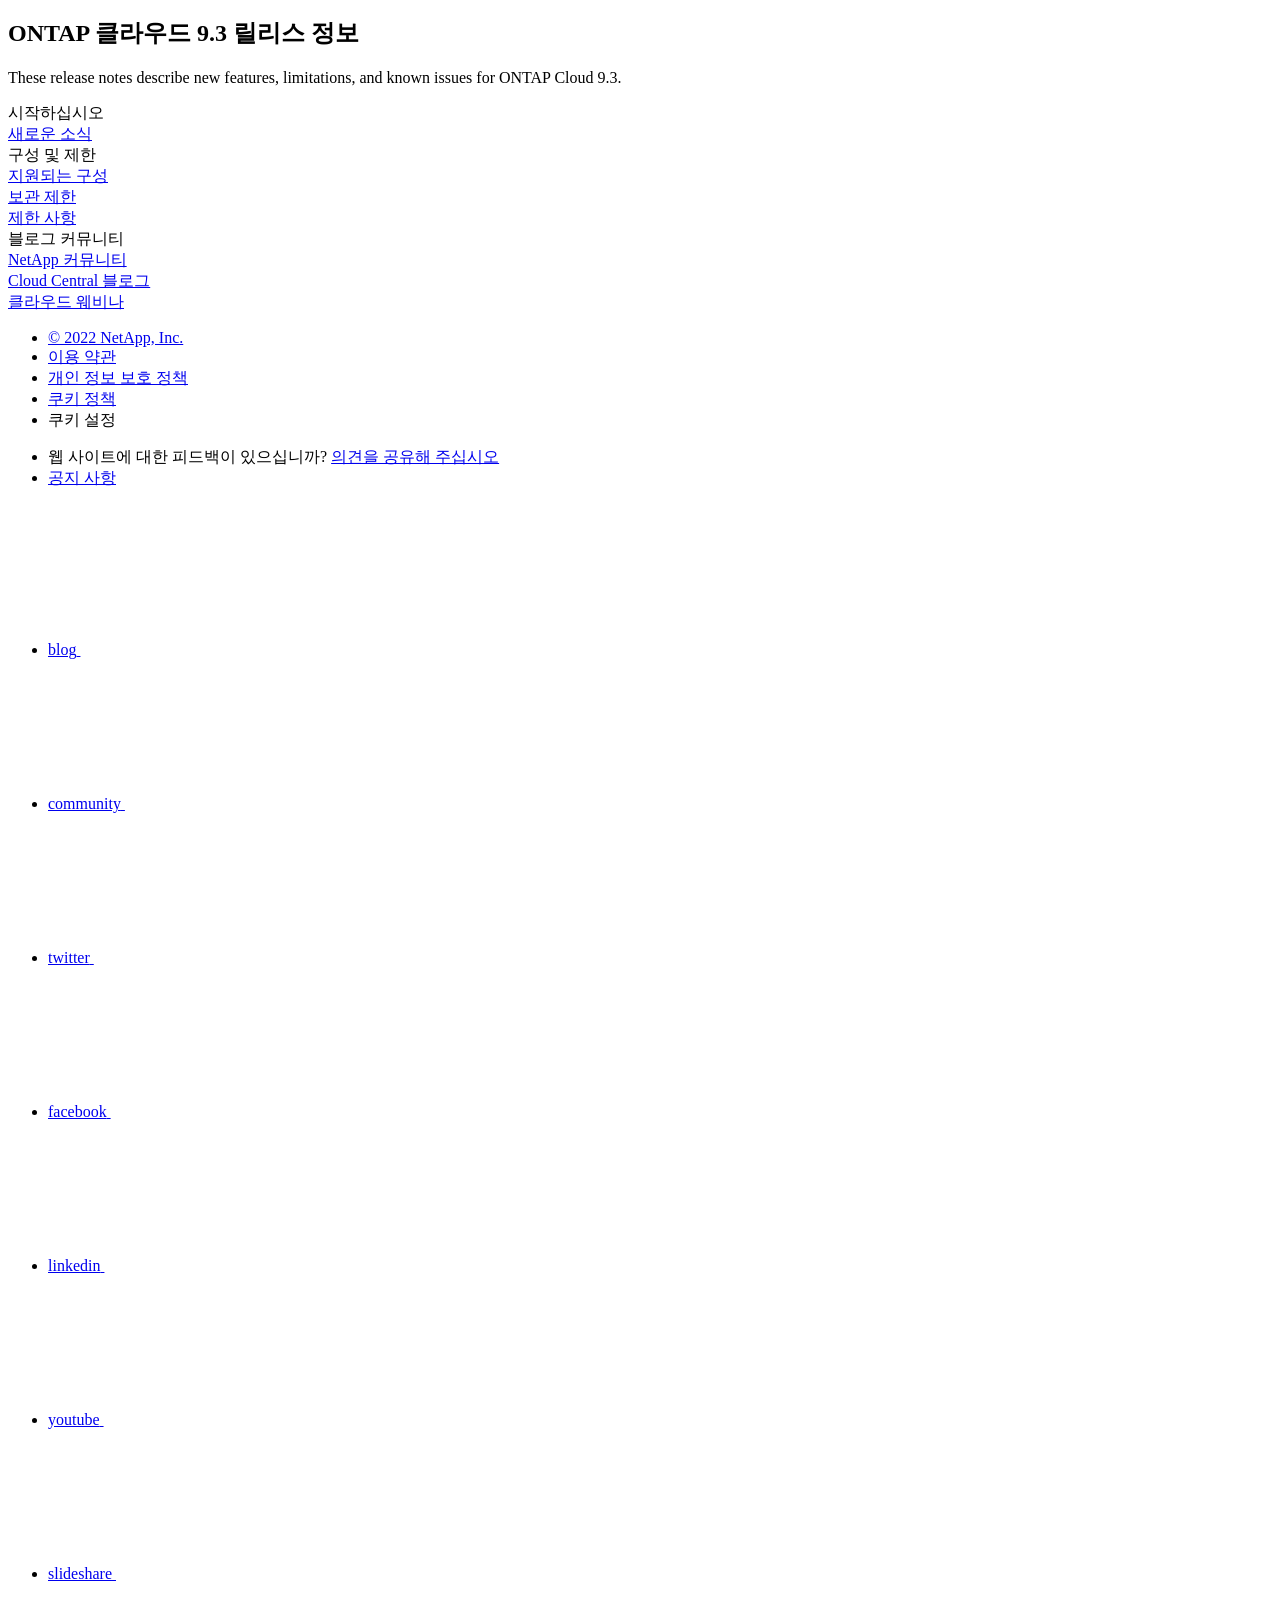
==== commit 6e9dd491: "Deploying to gh-pages from  @ 0255a99114dcae642d702fdc962d9c1b07c7ddfb 🚀" ====
--- a/index.html
+++ b/index.html
@@ -45,31 +45,61 @@
   <link rel="stylesheet" href='/ko-kr/cloud-volumes-ontap-93-relnotes/css/na-utility.css' type='text/css'>
   <link rel="stylesheet" href='/ko-kr/cloud-volumes-ontap-93-relnotes/css/na-sidebar.css' type='text/css'>
   <link rel='stylesheet' href='/ko-kr/cloud-volumes-ontap-93-relnotes/css/clouddocs.css' type='text/css'>
+  <link rel='stylesheet' href='/ko-kr/cloud-volumes-ontap-93-relnotes/css/custom-dropdown.css' type='text/css'>
   <link rel='stylesheet' href='/ko-kr/cloud-volumes-ontap-93-relnotes/css/na-pagenav.css' type='text/css'>
 
   
   <link rel="stylesheet" href="/ko-kr/cloud-volumes-ontap-93-relnotes/css/landing-page.css" type="text/css">
   <link rel="stylesheet" href="/ko-kr/cloud-volumes-ontap-93-relnotes/css/tabbed-blocks.css" type="text/css">
-  <link rel='stylesheet' href='/ko-kr/cloud-volumes-ontap-93-relnotes/css/na-feature.css' type='text/css'><script src="https://cdnjs.cloudflare.com/ajax/libs/jquery/2.1.4/jquery.min.js"></script>
+  <!-- Canonical url -->
+  <link rel='stylesheet' href='/ko-kr/cloud-volumes-ontap-93-relnotes/css/na-feature.css' type='text/css'><!-- Top level site integrations --><script>
+    if (document.location.hostname === "docs.netapp.com") {
+      var head = document.getElementsByTagName('head')[0];
+      var onetrustConsent = document.createElement("script");
+      onetrustConsent.type = "text/javascript";
+      onetrustConsent.src = "https://cdn.cookielaw.org/consent/72570c5c-fe30-465f-b0e0-b77f7fb4ae34/OtAutoBlock.js";
+      head.appendChild(onetrustConsent);
+
+      var onetrustScript = document.createElement("script");
+      onetrustScript.type = "text/javascript";
+      onetrustScript.src = "https://cdn.cookielaw.org/scripttemplates/otSDKStub.js";
+      onetrustScript.charset = "UTF-8";
+      onetrustScript.dataset.documentLanguage = "true";
+      onetrustScript.dataset.domainScript = "72570c5c-fe30-465f-b0e0-b77f7fb4ae34";
+      head.appendChild(onetrustScript);
+    }
+
+    function OptanonWrapper() { }
+
+    if (document.location.hostname === "docs.netapp.com") {
+      var adobe = document.createElement("script");
+      adobe.type = "text/plain";
+      adobe.className = "optanon-category-C0002";
+      adobe.src = "//assets.adobedtm.com/60287eadf1ee/c284da483c83/launch-e9ff3acac59f.min.js";
+      head.appendChild(adobe);
+
+      var google = document.createElement("script");
+      google.type = "text/plain";
+      google.className = "optanon-category-C0002";
+      google.src = "https://www.googletagmanager.com/gtag/js?id=UA-81697994-3";
+      head.appendChild(google);
+
+      window.dataLayer = window.dataLayer || [];
+      function gtag(){dataLayer.push(arguments);}
+      gtag('js', new Date());
+      gtag('config', 'UA-81697994-3');
+    }
+  </script>
+  <script src="https://cdnjs.cloudflare.com/ajax/libs/jquery/2.1.4/jquery.min.js"></script>
   <script src="https://cdnjs.cloudflare.com/ajax/libs/jquery-cookie/1.4.1/jquery.cookie.min.js"></script>
 
-  <!-- Used for Product Family Page Sidebar Visibility --><link rel="stylesheet" href='/ko-kr/cloud-volumes-ontap-93-relnotes/css/product-family.css' type="text/css">
-  <script src='/ko-kr/cloud-volumes-ontap-93-relnotes/js/product-family.js'></script><!-- Used to import Promise for IE. Required for SearchKit -->
+  <!-- Used for Product Family Page Sidebar Visibility --><!-- Used to import Promise for IE. Required for SearchKit -->
   <script src="https://cdnjs.cloudflare.com/ajax/libs/bluebird/3.3.5/bluebird.min.js"></script><script src='/ko-kr/cloud-volumes-ontap-93-relnotes/js/na-search.js'></script><script src='/ko-kr/cloud-volumes-ontap-93-relnotes/js/na-pagenav.js'></script><link rel='stylesheet' href='/ko-kr/cloud-volumes-ontap-93-relnotes/css/prism.css' type='text/css'>
   <link rel='stylesheet' href='/ko-kr/cloud-volumes-ontap-93-relnotes/css/prism-netapp.css' type='text/css'>
 
 
   <script src='/ko-kr/cloud-volumes-ontap-93-relnotes/js/na-utility.js'></script>
   <script src='/ko-kr/cloud-volumes-ontap-93-relnotes/js/clouddocs.js'></script>
-  <script>
-  if (document.location.hostname === "docs.netapp.com") {
-    var head = document.getElementsByTagName('head')[0];
-    var adobe = document.createElement("script");
-    adobe.type = "text/javascript";
-    adobe.src = "//assets.adobedtm.com/60287eadf1ee/c284da483c83/launch-e9ff3acac59f.min.js";
-    head.appendChild(adobe);
-  }
-  </script>
   <script src='/ko-kr/cloud-volumes-ontap-93-relnotes/js/jquery.navgoco.min.js'></script>
   <script src="https://maxcdn.bootstrapcdn.com/bootstrap/3.3.7/js/bootstrap.min.js" integrity="sha384-Tc5IQib027qvyjSMfHjOMaLkfuWVxZxUPnCJA7l2mCWNIpG9mGCD8wGNIcPD7Txa" crossorigin="anonymous"></script>
   <script src='/ko-kr/cloud-volumes-ontap-93-relnotes/js/toc.js'></script>
@@ -122,16 +152,8 @@
               $("#tg-sb-icon").toggleClass('fa-toggle-off');
           });
       });
-  </script><script async src="https://www.googletagmanager.com/gtag/js?id=UA-81697994-3"></script>
-  <script>
-  if (document.location.hostname === "docs.netapp.com") {
-    window.dataLayer = window.dataLayer || [];
-    function gtag(){dataLayer.push(arguments);}
-    gtag('js', new Date());
-    gtag('config', 'UA-81697994-3');
-  }
   </script>
-  <script src='/ko-kr/cloud-volumes-ontap-93-relnotes/js/version-dropdown.js'></script>
+  <script src='/ko-kr/cloud-volumes-ontap-93-relnotes/js/custom-dropdown.js'></script>
   <script src='/ko-kr/cloud-volumes-ontap-93-relnotes/js/FileSaver.min.js'></script>
   <script src='/ko-kr/cloud-volumes-ontap-93-relnotes/js/jszip-utils.min.js'></script>
   <script src='/ko-kr/cloud-volumes-ontap-93-relnotes/js/jszip.min.js'></script>
@@ -139,54 +161,95 @@
 </head>
 
 
-  <body class role="document">
+  <body class role="document" data-flavor="">
     <div id="page" class="n-off-canvas-menu">
       <div class="n-off-canvas-menu__menu"><!--TODO: Add offcanvas code --></div>
       <div class="n-off-canvas-menu__content-wrap">
         <header class="site-header" id="banner">
   
   <!-- Start Page Toolbar -->
-  <div class="page-nav-toolbar">
-    <div id="version-dropdown"><div id="version-dropdown-ie-i18n">
-  <div id="version-dropdown-ie-i18n-menu">
-    <span class="ie-i18n-lang"><span class="version-title">ONTAP 클라우드 </span><span class="version">9.3</span></span>
-    <span class="version-dropdown-caret"></span>
-  </div>
-  <div id="version-dropdown-n-property-navigation-bar__menu--language-selector" class="n-menu n-menu--v3 n-menu--is-active" style="display: none;">
-    <div class="n-language-selector-menu">
-      <ul class="n-menu__list">
-        <li class="n-menu__list-column">
-          <ul class="n-menu__list"><li class="n-menu__list-item n-menu__list-item--level-1"><a href="https://docs.netapp.com/ko-kr/cloud-volumes-ontap-93-relnotes/index.html" class="n-menu__header-text" target="_self">
-                <span translate="no" class="notranslate"><span>ONTAP 클라우드</span><span class="version"> 9.3</span></span>
-              </a></li><li class="n-menu__list-item n-menu__list-item--level-1"><a href="https://docs.netapp.com/ko-kr/cloud-volumes-ontap-relnotes/index.html" class="n-menu__header-text" target="_self">
-                <span translate="no" class="notranslate"><span>Cloud Volumes ONTAP</span><span class="version"> 9.10.1</span></span>
-              </a></li><li class="n-menu__list-item n-menu__list-item--level-1"><a href="https://docs.netapp.com/ko-kr/cloud-volumes-ontap-9100-relnotes/index.html" class="n-menu__header-text" target="_self">
-                <span translate="no" class="notranslate"><span>Cloud Volumes ONTAP</span><span class="version"> 9.10.0</span></span>
-              </a></li><li class="n-menu__list-item n-menu__list-item--level-1"><a href="https://docs.netapp.com/ko-kr/cloud-volumes-ontap-991-relnotes/index.html" class="n-menu__header-text" target="_self">
-                <span translate="no" class="notranslate"><span>Cloud Volumes ONTAP</span><span class="version"> 9.9.1</span></span>
-              </a></li><li class="n-menu__list-item n-menu__list-item--level-1"><a href="https://docs.netapp.com/ko-kr/cloud-volumes-ontap-990-relnotes/index.html" class="n-menu__header-text" target="_self">
-                <span translate="no" class="notranslate"><span>Cloud Volumes ONTAP</span><span class="version"> 9.9.0</span></span>
-              </a></li><li class="n-menu__list-item n-menu__list-item--level-1"><a href="https://docs.netapp.com/ko-kr/cloud-volumes-ontap-98-relnotes/index.html" class="n-menu__header-text" target="_self">
-                <span translate="no" class="notranslate"><span>Cloud Volumes ONTAP</span><span class="version"> 9.8</span></span>
-              </a></li><li class="n-menu__list-item n-menu__list-item--level-1"><a href="https://docs.netapp.com/ko-kr/cloud-volumes-ontap-97-relnotes/index.html" class="n-menu__header-text" target="_self">
-                <span translate="no" class="notranslate"><span>Cloud Volumes ONTAP</span><span class="version"> 9.7</span></span>
-              </a></li><li class="n-menu__list-item n-menu__list-item--level-1"><a href="https://docs.netapp.com/ko-kr/cloud-volumes-ontap-96-relnotes/index.html" class="n-menu__header-text" target="_self">
-                <span translate="no" class="notranslate"><span>Cloud Volumes ONTAP</span><span class="version"> 9.6</span></span>
-              </a></li><li class="n-menu__list-item n-menu__list-item--level-1"><a href="https://docs.netapp.com/ko-kr/cloud-volumes-ontap-95-relnotes/index.html" class="n-menu__header-text" target="_self">
-                <span translate="no" class="notranslate"><span>Cloud Volumes ONTAP</span><span class="version"> 9.5</span></span>
-              </a></li><li class="n-menu__list-item n-menu__list-item--level-1"><a href="https://docs.netapp.com/ko-kr/cloud-volumes-ontap-94-relnotes/index.html" class="n-menu__header-text" target="_self">
-                <span translate="no" class="notranslate"><span>Cloud Volumes ONTAP</span><span class="version"> 9.4</span></span>
-              </a></li></ul>
-        </li>
-      </ul>
-    </div>
-  </div>
-</div></div>
-    <div class="page-nav-contribute"  >
-      <a target="_blank" href="https://github.com/NetAppDocs/cloud-volumes-ontap-93-relnotes/issues/new?body=Page%3A%20[ONTAP 클라우드 9.3 릴리스 정보](https://docs.netapp.com/ko-kr/cloud-volumes-ontap-93-relnotes/index.html)" class="page-nav-contribute-link" role="button"><img src="/ko-kr/cloud-volumes-ontap-93-relnotes/images/discuss-sm.svg" class="github-icon" />문서 변경 요청</a>
-      <a target="_blank" href="https://github.com/NetAppDocs/cloud-volumes-ontap-93-relnotes/blob/main/index.adoc" class="page-nav-contribute-link" role="button"><img src="/ko-kr/cloud-volumes-ontap-93-relnotes/images/edit-sm.svg" class="github-icon" />이 페이지 편집</a>
-      <a target="_blank" href="https://docs.netapp.com/us-en/contribute/" class="page-nav-contribute-link"  ><img src="/ko-kr/cloud-volumes-ontap-93-relnotes/images/article-sm.svg" class="github-icon" />기여하는 방법 자세히 알아보기</a>
-    </div>
+  
+  <div class="page-nav-toolbar"><div id="version-dropdown-new" class="custom-dropdown" >
+  <div class="custom-dropdown-select unselected" title="ONTAP 클라우드 9.3">
+    <label>버전</label>
+    <span translate="no" class="notranslate">ONTAP 클라우드 9.3</span>
+    <img src="/ko-kr/cloud-volumes-ontap-93-relnotes/images/chevron_up.svg" class="custom-icon chevrondown invisible" />
+    <img src="/ko-kr/cloud-volumes-ontap-93-relnotes/images/chevron_down.svg" class="custom-icon chevronup" />
+  </div>
+
+  <ul class="custom-dropdown-menu"><li>
+      
+      <a href="https://docs.netapp.com/ko-kr/cloud-volumes-ontap-93-relnotes/index.html" target="_self">
+        <span translate="no" class="notranslate"><span>ONTAP 클라우드</span><span class="version"> 9.3</span></span>
+      </a>
+                     
+    </li>
+    <li>
+      
+      <a href="https://docs.netapp.com/ko-kr/cloud-volumes-ontap-relnotes/index.html" target="_self">
+        <span translate="no" class="notranslate"><span>Cloud Volumes ONTAP</span><span class="version"> 9.10.1</span></span>
+      </a>
+                     
+    </li>
+    <li>
+      
+      <a href="https://docs.netapp.com/ko-kr/cloud-volumes-ontap-9100-relnotes/index.html" target="_self">
+        <span translate="no" class="notranslate"><span>Cloud Volumes ONTAP</span><span class="version"> 9.10.0</span></span>
+      </a>
+                     
+    </li>
+    <li>
+      
+      <a href="https://docs.netapp.com/ko-kr/cloud-volumes-ontap-991-relnotes/index.html" target="_self">
+        <span translate="no" class="notranslate"><span>Cloud Volumes ONTAP</span><span class="version"> 9.9.1</span></span>
+      </a>
+                     
+    </li>
+    <li>
+      
+      <a href="https://docs.netapp.com/ko-kr/cloud-volumes-ontap-990-relnotes/index.html" target="_self">
+        <span translate="no" class="notranslate"><span>Cloud Volumes ONTAP</span><span class="version"> 9.9.0</span></span>
+      </a>
+                     
+    </li>
+    <li>
+      
+      <a href="https://docs.netapp.com/ko-kr/cloud-volumes-ontap-98-relnotes/index.html" target="_self">
+        <span translate="no" class="notranslate"><span>Cloud Volumes ONTAP</span><span class="version"> 9.8</span></span>
+      </a>
+                     
+    </li>
+    <li>
+      
+      <a href="https://docs.netapp.com/ko-kr/cloud-volumes-ontap-97-relnotes/index.html" target="_self">
+        <span translate="no" class="notranslate"><span>Cloud Volumes ONTAP</span><span class="version"> 9.7</span></span>
+      </a>
+                     
+    </li>
+    <li>
+      
+      <a href="https://docs.netapp.com/ko-kr/cloud-volumes-ontap-96-relnotes/index.html" target="_self">
+        <span translate="no" class="notranslate"><span>Cloud Volumes ONTAP</span><span class="version"> 9.6</span></span>
+      </a>
+                     
+    </li>
+    <li>
+      
+      <a href="https://docs.netapp.com/ko-kr/cloud-volumes-ontap-95-relnotes/index.html" target="_self">
+        <span translate="no" class="notranslate"><span>Cloud Volumes ONTAP</span><span class="version"> 9.5</span></span>
+      </a>
+                     
+    </li>
+    <li>
+      
+      <a href="https://docs.netapp.com/ko-kr/cloud-volumes-ontap-94-relnotes/index.html" target="_self">
+        <span translate="no" class="notranslate"><span>Cloud Volumes ONTAP</span><span class="version"> 9.4</span></span>
+      </a>
+                     
+    </li>
+    
+  </ul>
+</div><div class="page-nav-contribute"><a target="_blank" href="https://github.com/NetAppDocs/cloud-volumes-ontap-93-relnotes/issues/new?body=Page%3A%20[ONTAP 클라우드 9.3 릴리스 정보](https://docs.netapp.com/ko-kr/cloud-volumes-ontap-93-relnotes/index.html)" class="page-nav-contribute-link" role="button"><img src="/ko-kr/cloud-volumes-ontap-93-relnotes/images/discuss-sm.svg" class="github-icon" />문서 변경 요청</a><a target="_blank" href="https://github.com/NetAppDocs/cloud-volumes-ontap-93-relnotes/blob/main/index.adoc" class="page-nav-contribute-link" role="button"><img src="/ko-kr/cloud-volumes-ontap-93-relnotes/images/edit-sm.svg" class="github-icon" />이 페이지 편집</a><a target="_blank" href="https://docs.netapp.com/us-en/contribute/" class="page-nav-contribute-link"  ><img src="/ko-kr/cloud-volumes-ontap-93-relnotes/images/article-sm.svg" class="github-icon" />기여하는 방법 자세히 알아보기</a></div>
     <div class="page-nav-container">
       <nav class="page-nav-fixed">
         <div class="page-nav-title">이 페이지의 내용</div>
@@ -196,6 +259,7 @@
       </nav>
     </div>
   </div>
+  
   
   <!-- Start top_hat -->
   <div class="n-top-hat">
@@ -279,7 +343,8 @@
           data-did-you-mean="{suggestion}을(를) 검색해보십시오." 
           data-no-results-found-did-you-mean="{query}에 대한 결과를 찾을 수 없습니다. {suggestion}을(를) 검색하려 하셨습니까?" 
           data-results-found="{hitCount}개의 결과를 찾음"  
-          data-sk-es-pf-indexes=""></div>
+          data-sk-es-pf-indexes=""
+          data-flavor=""></div>
           <button class="n-property-bar__search-toggle-button" type="button">
             <svg class="n-icon-search n-property-bar__search-toggle-button-icon" aria-labelledby="title">
               <title>search</title>
@@ -368,6 +433,9 @@
 </div>
 <div class="n-pdf-body-container">
   <ul id="toggleContainerPdf" class="n-pdf-body" style="display:none;"><li class="pdf-ux-container">
+        
+        
+        
         <a target="_blank" href="/ko-kr/cloud-volumes-ontap-93-relnotes/pdfs/fullsite-sidebar/ONTAP_클라우드_9_3_릴리스_정보.pdf" >
           <img src="/ko-kr/cloud-volumes-ontap-93-relnotes/images/pdf.png" width="16" height="16"/>이 문서 사이트의 PDF</a>
 
@@ -460,6 +528,7 @@
 <!-- this highlights the active parent class in the navgoco sidebar. this is critical so that the parent expands when you're viewing a page. This must appear below the sidebar code above. Otherwise, if placed inside customscripts.js, the script runs before the sidebar code runs and the class never gets inserted.-->
 <script>$("li.active").parents('li').toggleClass("active");</script>
 
+
   </div>
   
 
@@ -515,73 +584,93 @@
 </section><div class="n-band__content">
   <div class="n-layout-flex" data-ntap-layout="4">
     
-    <div class="n-feature-block n-feature-block__align--center n-layout-flex__item ie-feature-block">
-      <div class="n-feature-block__content">
-        <div class="ie-feature-block__header">
-          <div class="ie-feature-block__text">
-            시작하십시오
+      
+      <div class="n-feature-block n-feature-block__align--center n-layout-flex__item ie-feature-block">
+        <div class="n-feature-block__content">
+          <div class="ie-feature-block__header">
+            <div class="ie-feature-block__text">
+              시작하십시오
+            </div>
           </div>
-        </div>
-        
-        <div class="ie-feature-block__section">
-          
-          <a class="ie-feature-block__link" href="reference-new.html">새로운 소식</a>
-        </div>
-        
-      </div>
-    </div>
+          
+            
+            <div class="ie-feature-block__section">
+              
+              <a class="ie-feature-block__link" href="reference-new.html">새로운 소식</a>
+            </div>
+            
+          
+        </div>
+      </div>
+      
     
-    <div class="n-feature-block n-feature-block__align--center n-layout-flex__item ie-feature-block">
-      <div class="n-feature-block__content">
-        <div class="ie-feature-block__header">
-          <div class="ie-feature-block__text">
-            구성 및 제한
+      
+      <div class="n-feature-block n-feature-block__align--center n-layout-flex__item ie-feature-block">
+        <div class="n-feature-block__content">
+          <div class="ie-feature-block__header">
+            <div class="ie-feature-block__text">
+              구성 및 제한
+            </div>
           </div>
-        </div>
-        
-        <div class="ie-feature-block__section">
-          
-          <a class="ie-feature-block__link" href="reference-supported-configs.html">지원되는 구성</a>
-        </div>
-        
-        <div class="ie-feature-block__section">
-          
-          <a class="ie-feature-block__link" href="reference-storage-limits.html">보관 제한</a>
-        </div>
-        
-        <div class="ie-feature-block__section">
-          
-          <a class="ie-feature-block__link" href="reference-limitations.html">제한 사항</a>
-        </div>
-        
-      </div>
-    </div>
+          
+            
+            <div class="ie-feature-block__section">
+              
+              <a class="ie-feature-block__link" href="reference-supported-configs.html">지원되는 구성</a>
+            </div>
+            
+          
+            
+            <div class="ie-feature-block__section">
+              
+              <a class="ie-feature-block__link" href="reference-storage-limits.html">보관 제한</a>
+            </div>
+            
+          
+            
+            <div class="ie-feature-block__section">
+              
+              <a class="ie-feature-block__link" href="reference-limitations.html">제한 사항</a>
+            </div>
+            
+          
+        </div>
+      </div>
+      
     
-    <div class="n-feature-block n-feature-block__align--center n-layout-flex__item ie-feature-block">
-      <div class="n-feature-block__content">
-        <div class="ie-feature-block__header">
-          <div class="ie-feature-block__text">
-            블로그 커뮤니티
+      
+      <div class="n-feature-block n-feature-block__align--center n-layout-flex__item ie-feature-block">
+        <div class="n-feature-block__content">
+          <div class="ie-feature-block__header">
+            <div class="ie-feature-block__text">
+              블로그 커뮤니티
+            </div>
           </div>
-        </div>
-        
-        <div class="ie-feature-block__section">
-          
-          <a class="ie-feature-block__link" href="https://community.netapp.com/t5/Cloud-Data-Services/ct-p/CDS">NetApp 커뮤니티</a>
-        </div>
-        
-        <div class="ie-feature-block__section">
-          
-          <a class="ie-feature-block__link" href="https://cloud.netapp.com/blog">Cloud Central 블로그</a>
-        </div>
-        
-        <div class="ie-feature-block__section">
-          
-          <a class="ie-feature-block__link" href="https://cloud.netapp.com/events">클라우드 웨비나</a>
-        </div>
-        
-      </div>
-    </div>
+          
+            
+            <div class="ie-feature-block__section">
+              
+              <a class="ie-feature-block__link" href="https://community.netapp.com/t5/Cloud-Data-Services/ct-p/CDS">NetApp 커뮤니티</a>
+            </div>
+            
+          
+            
+            <div class="ie-feature-block__section">
+              
+              <a class="ie-feature-block__link" href="https://cloud.netapp.com/blog">Cloud Central 블로그</a>
+            </div>
+            
+          
+            
+            <div class="ie-feature-block__section">
+              
+              <a class="ie-feature-block__link" href="https://cloud.netapp.com/events">클라우드 웨비나</a>
+            </div>
+            
+          
+        </div>
+      </div>
+      
     
   </div>
 </div>
@@ -606,98 +695,122 @@
   <div class="n-footer__bottom">
     <div class="n-container">
       <div class="n-footer__bottom-left">
-
         <div class="n-footer__copyright">
           <ul class="n-footer__copyright-list">
             <li class="n-footer__copyright-link">
-            <a href="https://www.netapp.com/us/legal/copyright.aspx">© 2022 NetApp, Inc.</a>
-            </li>
-
-</ul>
-</div>
-<div class="n-footer__social-links">
-<ul class="n-footer__social-link-list">
-<li class="n-footer__social-link-list-item">
-<a class="n-footer__social-link" data-ntap-social="follow-blog" href="https://blog.netapp.com" target="_blank" title="blog" alt="blog">
-<span class="n-footer__social-link-text">blog</span>
-<svg class="n-icon-blog n-footer__social-link-icon" aria-labelledby="title">
-  <title>blog@</title>
-  <use xmlns:xlink="http://www.w3.org/1999/xlink" xlink:href="/ko-kr/cloud-volumes-ontap-93-relnotes/common/svg/sprite.svg#blog"></use>
-</svg>
-
-</a>
-</li>
-<li class="n-footer__social-link-list-item">
-<a class="n-footer__social-link" data-ntap-social="follow-community" href="https://community.netapp.com/" target="_blank" title="community" alt="community">
-<span class="n-footer__social-link-text">community</span>
-<svg class="n-icon-community n-footer__social-link-icon" aria-labelledby="title">
-<title>community@</title>
-<use xmlns:xlink="http://www.w3.org/1999/xlink" xlink:href="/ko-kr/cloud-volumes-ontap-93-relnotes/common/svg/sprite.svg#comments"></use>
-</svg>
-
-</a>
-</li>
-<li class="n-footer__social-link-list-item">
-<a class="n-footer__social-link" data-ntap-social="follow-twitter" href="https://twitter.com/netapp" target="_blank" title="twitter" alt="twitter">
-<span class="n-footer__social-link-text">twitter</span>
-<svg class="n-icon-twitter n-footer__social-link-icon" aria-labelledby="title">
-<title>twitter@</title>
-<use xmlns:xlink="http://www.w3.org/1999/xlink" xlink:href="/ko-kr/cloud-volumes-ontap-93-relnotes/common/svg/sprite.svg#twitter"></use>
-</svg>
-
-</a>
-</li>
-<li class="n-footer__social-link-list-item">
-<a class="n-footer__social-link" data-ntap-social="follow-facebook" href="https://www.facebook.com/NetApp" target="_blank" title="facebook" alt="facebook">
-<span class="n-footer__social-link-text">facebook</span>
-<svg class="n-icon-facebook n-footer__social-link-icon" aria-labelledby="title">
-<title>facebook@</title>
-<use xmlns:xlink="http://www.w3.org/1999/xlink" xlink:href="/ko-kr/cloud-volumes-ontap-93-relnotes/common/svg/sprite.svg#facebook"></use>
-</svg>
-
-</a>
-</li>
-<li class="n-footer__social-link-list-item">
-<a class="n-footer__social-link" data-ntap-social="follow-linkedin" href="https://www.linkedin.com/company/netapp" target="_blank" title="linkedin" alt="linkedin">
-<span class="n-footer__social-link-text">linkedin</span>
-<svg class="n-icon-linkedin n-footer__social-link-icon" aria-labelledby="title">
-<title>linkedin@</title>
-<use xmlns:xlink="http://www.w3.org/1999/xlink" xlink:href="/ko-kr/cloud-volumes-ontap-93-relnotes/common/svg/sprite.svg#linkedin"></use>
-</svg>
-
-</a>
-</li>
-<li class="n-footer__social-link-list-item">
-<a class="n-footer__social-link" data-ntap-social="follow-youtube" href="https://www.youtube.com/user/NetAppTV" target="_blank" title="youtube" alt="youtube">
-<span class="n-footer__social-link-text">youtube</span>
-<svg class="n-icon-youtube n-footer__social-link-icon" aria-labelledby="title">
-<title>youtube@</title>
-<use xmlns:xlink="http://www.w3.org/1999/xlink" xlink:href="/ko-kr/cloud-volumes-ontap-93-relnotes/common/svg/sprite.svg#youtube"></use>
-</svg>
-
-</a>
-</li>
-<li class="n-footer__social-link-list-item">
-<a class="n-footer__social-link" data-ntap-social="follow-slideshare" href="https://www.slideshare.net/NetApp" target="_blank" title="slideshare" alt="slideshare">
-<span class="n-footer__social-link-text">slideshare</span>
-<svg class="n-icon-slideshare n-footer__social-link-icon" aria-labelledby="title">
-<title>slideshare@</title>
-<use xmlns:xlink="http://www.w3.org/1999/xlink" xlink:href="/ko-kr/cloud-volumes-ontap-93-relnotes/common/svg/sprite.svg#slideshare"></use>
-</svg>
-
-</a>
-</li>
-</ul>
-</div>
-
-</div>
-<div class="n-footer__bottom-right">
-  <p class="n-footer__fine-print">웹 사이트에 대한 피드백이 있으십니까?<a target="_self" href="javascript:netapp_mailto()" class="n-footer__copyright">의견을 공유해 주십시오</a>
-  <a href="https://docs.netapp.com/ko-kr/announcements/" class="n-footer__copyright">공지 사항</a>
-  </p>
-</div>
-</div>
-</div>
+              <a href="https://www.netapp.com/us/legal/copyright.aspx">© 2022 NetApp, Inc.</a>
+            </li>
+            <li class="n-footer__copyright-link">
+              <a href="https://www.netapp.com/company/legal/terms-of-use/">이용 약관</a>
+            </li>
+            <li class="n-footer__copyright-link">
+              <a href="https://www.netapp.com/company/legal/privacy-policy/">개인 정보 보호 정책</a>
+            </li>
+            <li class="n-footer__copyright-link">
+              <a href="https://www.netapp.com/company/legal/cookie-policy/">쿠키 정책</a>
+            </li>
+            <li class="n-footer__copyright-link">
+              <a class="ot-sdk-show-settings">쿠키 설정</a>
+            </li>
+          </ul>
+        </div>
+      </div>
+      <div class="n-footer__bottom-right">
+        <div class="n-footer__copyright">
+          <ul class="n-footer__copyright-list">
+            <li class="n-footer__copyright-link">
+              <span class="n-footer__fine-print">웹 사이트에 대한 피드백이 있으십니까?</span>
+              <a target="_self" href="javascript:netapp_mailto()">의견을 공유해 주십시오</a>
+            </li>
+            <li class="n-footer__copyright-link">
+              <a href="https://docs.netapp.com/ko-kr/announcements/">공지 사항</a>
+            </li>
+          </ul>
+        </div>
+        <div class="n-footer__social-links">
+          <ul class="n-footer__social-link-list">
+            <li class="n-footer__social-link-list-item">
+              <a class="n-footer__social-link" data-ntap-social="follow-blog" href="https://blog.netapp.com"
+                target="_blank" title="blog" alt="blog">
+                <span class="n-footer__social-link-text">blog</span>
+                <svg class="n-icon-blog n-footer__social-link-icon" aria-labelledby="title">
+                  <title>blog@</title>
+                  <use xmlns:xlink="http://www.w3.org/1999/xlink"
+                    xlink:href="/ko-kr/cloud-volumes-ontap-93-relnotes/common/svg/sprite.svg#blog"></use>
+                </svg>
+              </a>
+            </li>
+            <li class="n-footer__social-link-list-item">
+              <a class="n-footer__social-link" data-ntap-social="follow-community" href="https://community.netapp.com/"
+                target="_blank" title="community" alt="community">
+                <span class="n-footer__social-link-text">community</span>
+                <svg class="n-icon-community n-footer__social-link-icon" aria-labelledby="title">
+                  <title>community@</title>
+                  <use xmlns:xlink="http://www.w3.org/1999/xlink"
+                    xlink:href="/ko-kr/cloud-volumes-ontap-93-relnotes/common/svg/sprite.svg#comments"></use>
+                </svg>
+              </a>
+            </li>
+            <li class="n-footer__social-link-list-item">
+              <a class="n-footer__social-link" data-ntap-social="follow-twitter" href="https://twitter.com/netapp"
+                target="_blank" title="twitter" alt="twitter">
+                <span class="n-footer__social-link-text">twitter</span>
+                <svg class="n-icon-twitter n-footer__social-link-icon" aria-labelledby="title">
+                  <title>twitter@</title>
+                  <use xmlns:xlink="http://www.w3.org/1999/xlink"
+                    xlink:href="/ko-kr/cloud-volumes-ontap-93-relnotes/common/svg/sprite.svg#twitter"></use>
+                </svg>
+              </a>
+            </li>
+            <li class="n-footer__social-link-list-item">
+              <a class="n-footer__social-link" data-ntap-social="follow-facebook" href="https://www.facebook.com/NetApp"
+                target="_blank" title="facebook" alt="facebook">
+                <span class="n-footer__social-link-text">facebook</span>
+                <svg class="n-icon-facebook n-footer__social-link-icon" aria-labelledby="title">
+                  <title>facebook@</title>
+                  <use xmlns:xlink="http://www.w3.org/1999/xlink"
+                    xlink:href="/ko-kr/cloud-volumes-ontap-93-relnotes/common/svg/sprite.svg#facebook"></use>
+                </svg>
+              </a>
+            </li>
+            <li class="n-footer__social-link-list-item">
+              <a class="n-footer__social-link" data-ntap-social="follow-linkedin"
+                href="https://www.linkedin.com/company/netapp" target="_blank" title="linkedin" alt="linkedin">
+                <span class="n-footer__social-link-text">linkedin</span>
+                <svg class="n-icon-linkedin n-footer__social-link-icon" aria-labelledby="title">
+                  <title>linkedin@</title>
+                  <use xmlns:xlink="http://www.w3.org/1999/xlink"
+                    xlink:href="/ko-kr/cloud-volumes-ontap-93-relnotes/common/svg/sprite.svg#linkedin"></use>
+                </svg>
+              </a>
+            </li>
+            <li class="n-footer__social-link-list-item">
+              <a class="n-footer__social-link" data-ntap-social="follow-youtube"
+                href="https://www.youtube.com/user/NetAppTV" target="_blank" title="youtube" alt="youtube">
+                <span class="n-footer__social-link-text">youtube</span>
+                <svg class="n-icon-youtube n-footer__social-link-icon" aria-labelledby="title">
+                  <title>youtube@</title>
+                  <use xmlns:xlink="http://www.w3.org/1999/xlink"
+                    xlink:href="/ko-kr/cloud-volumes-ontap-93-relnotes/common/svg/sprite.svg#youtube"></use>
+                </svg>
+              </a>
+            </li>
+            <li class="n-footer__social-link-list-item">
+              <a class="n-footer__social-link" data-ntap-social="follow-slideshare"
+                href="https://www.slideshare.net/NetApp" target="_blank" title="slideshare" alt="slideshare">
+                <span class="n-footer__social-link-text">slideshare</span>
+                <svg class="n-icon-slideshare n-footer__social-link-icon" aria-labelledby="title">
+                  <title>slideshare@</title>
+                  <use xmlns:xlink="http://www.w3.org/1999/xlink"
+                    xlink:href="/ko-kr/cloud-volumes-ontap-93-relnotes/common/svg/sprite.svg#slideshare"></use>
+                </svg>
+              </a>
+            </li>
+          </ul>
+        </div>
+      </div>
+    </div>
+  </div>
 </footer>
 
       </div><!-- Elasticsearch JS -->
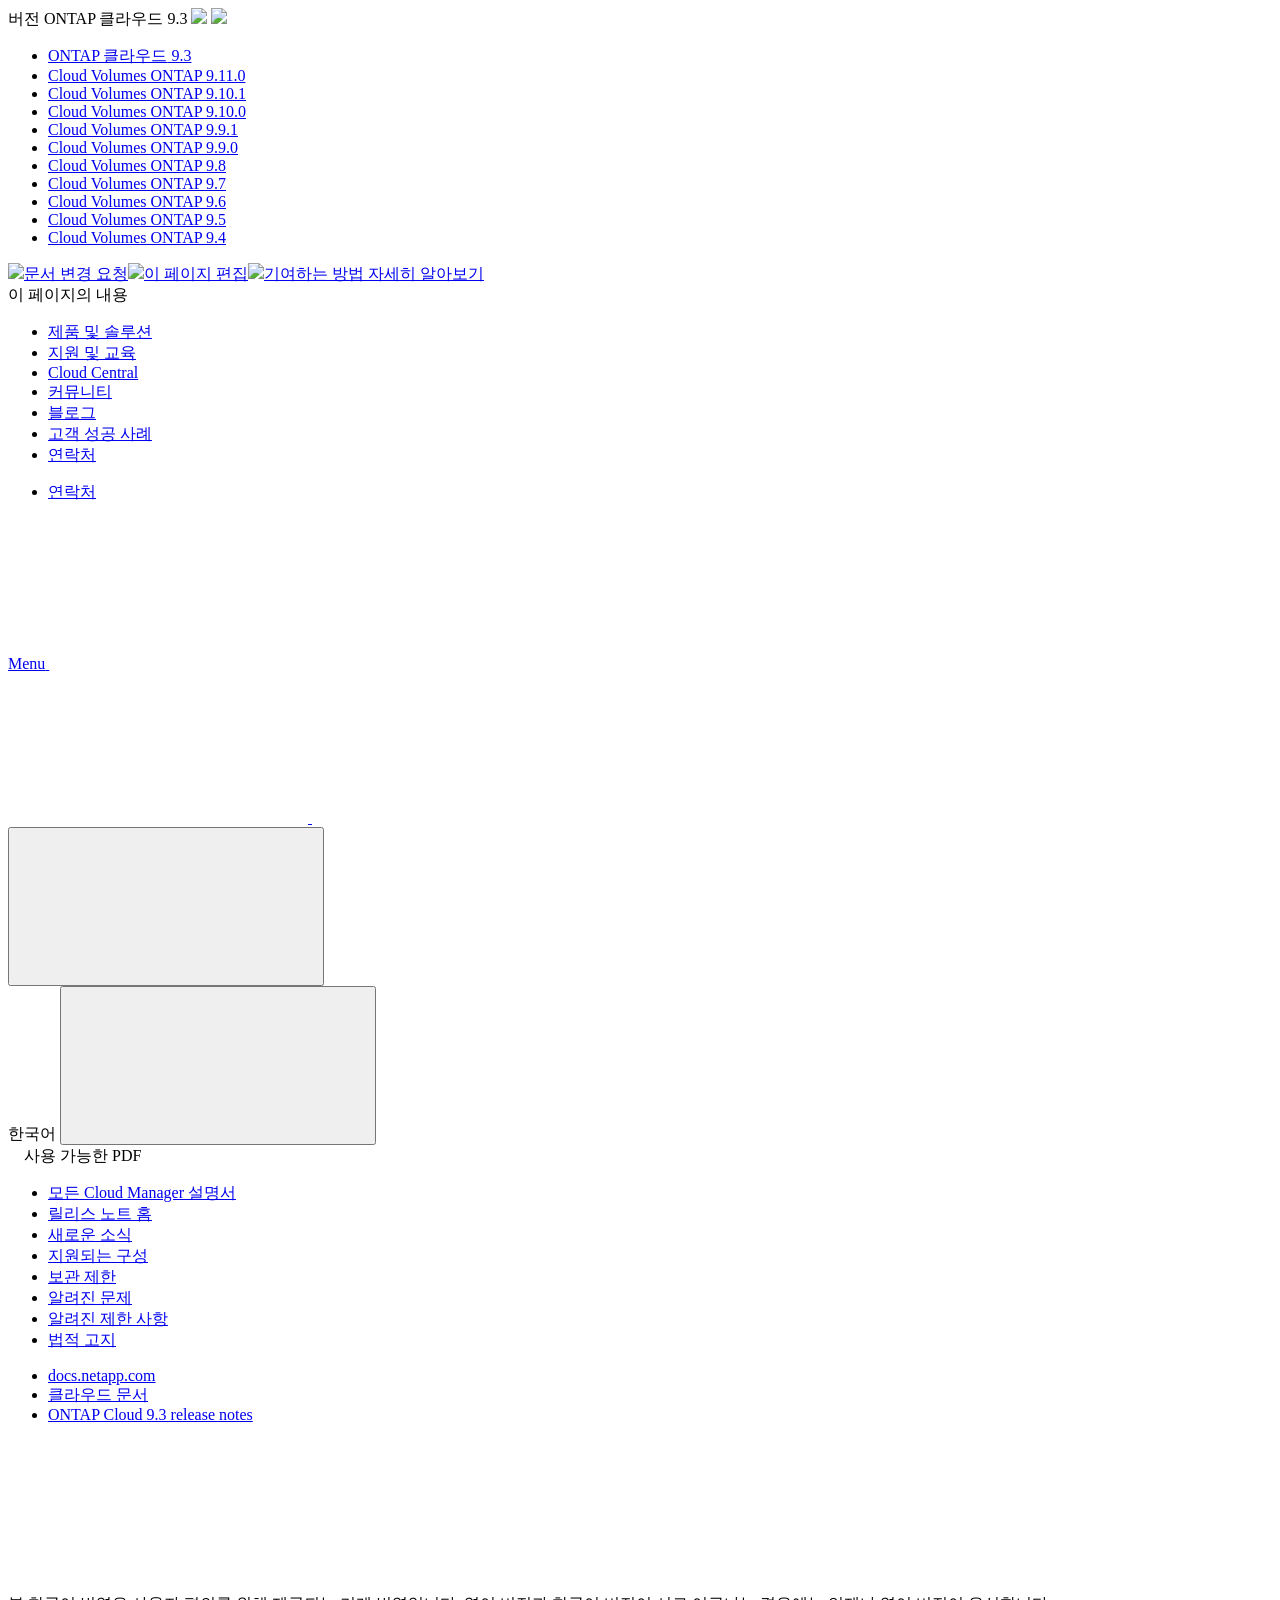
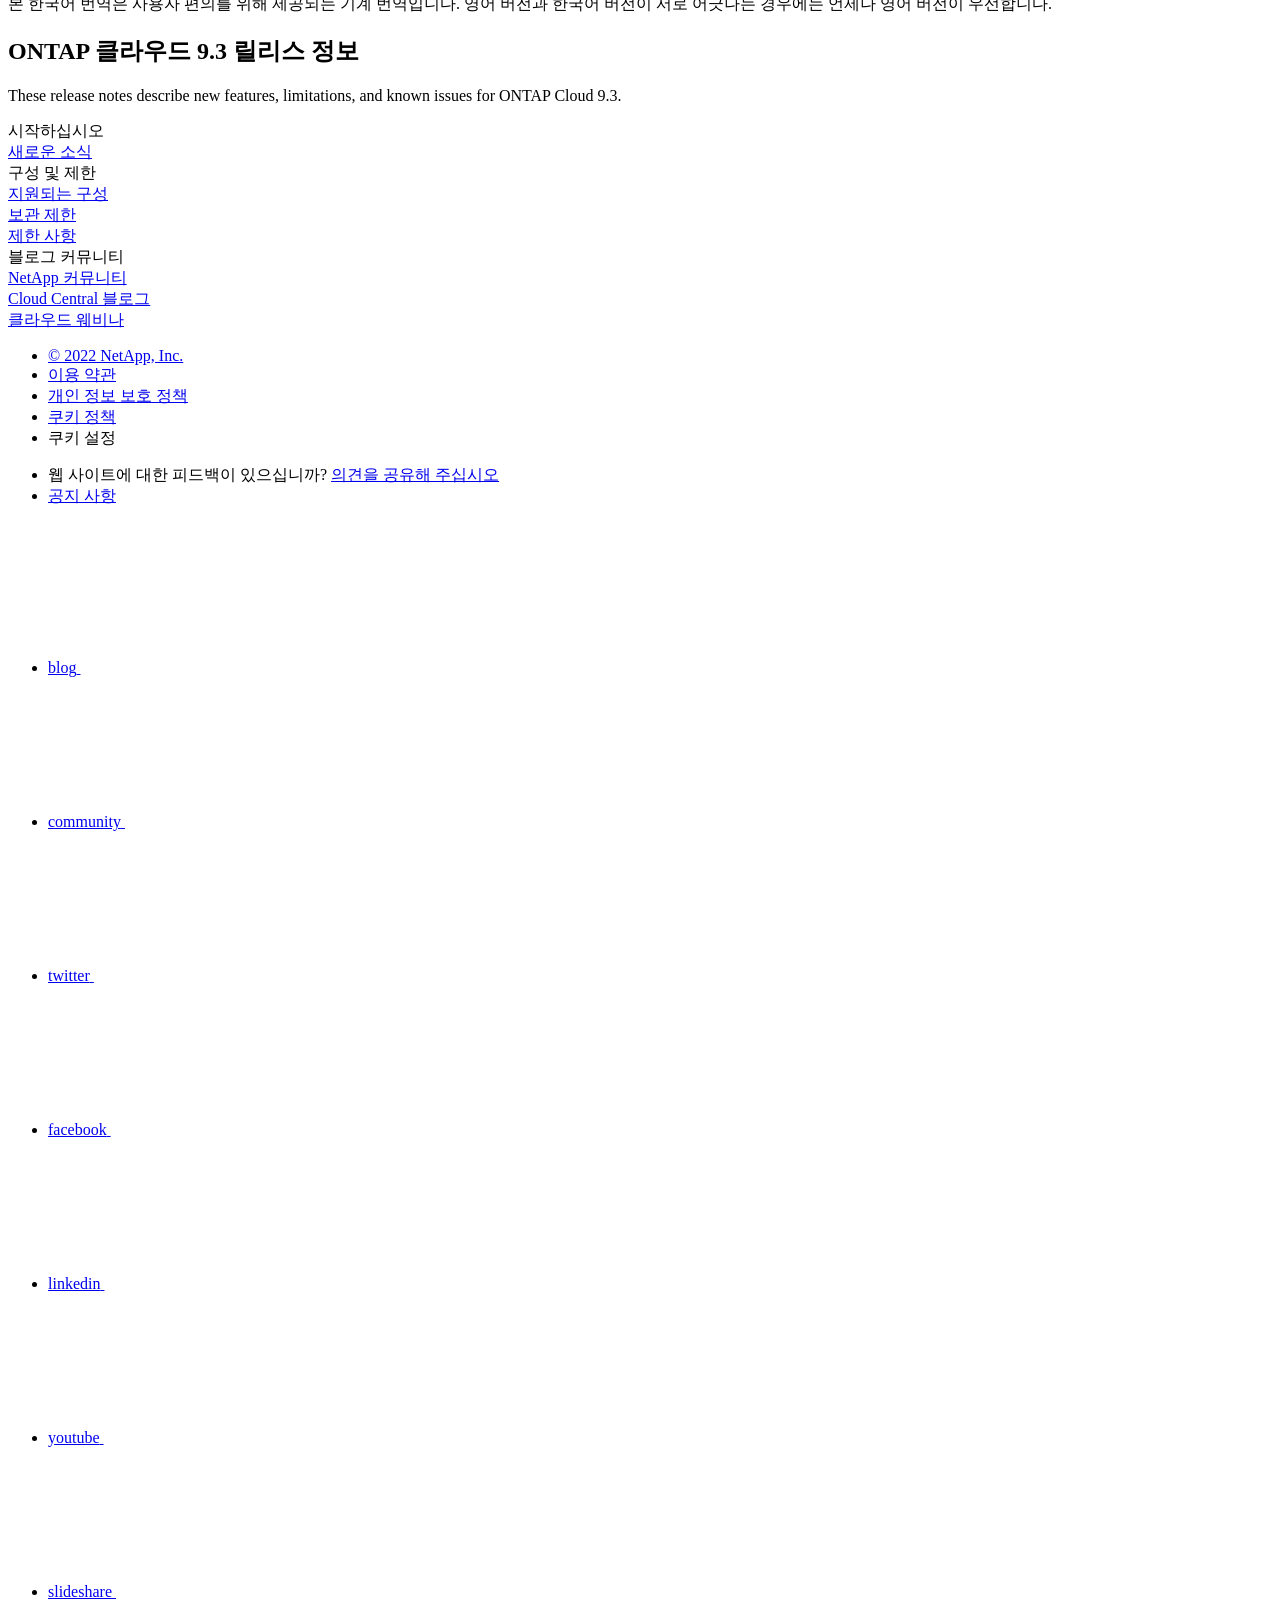
==== commit 4e366c97: "Deploying to gh-pages from  @ 4ab723277e0a2c78292b30a2e850f0b9bfd546dd 🚀" ====
--- a/index.html
+++ b/index.html
@@ -187,6 +187,13 @@
     <li>
       
       <a href="https://docs.netapp.com/ko-kr/cloud-volumes-ontap-relnotes/index.html" target="_self">
+        <span translate="no" class="notranslate"><span>Cloud Volumes ONTAP</span><span class="version"> 9.11.0</span></span>
+      </a>
+                     
+    </li>
+    <li>
+      
+      <a href="https://docs.netapp.com/ko-kr/cloud-volumes-ontap-9101-relnotes/index.html" target="_self">
         <span translate="no" class="notranslate"><span>Cloud Volumes ONTAP</span><span class="version"> 9.10.1</span></span>
       </a>
                      
@@ -372,11 +379,11 @@
           <ul class="n-menu__list">
             <li class="n-menu__list-column">
               <ul class="n-menu__list"><li class="n-menu__list-item n-menu__list-item--level-1">
-                  <a href="https://docs.netapp.com/ko-kr/cloud-volumes-ontap-93-relnotes/index.html" class="n-menu__header-text"><span translate="no" class="notranslate">한국어</span></a>
-                </li><li class="n-menu__list-item n-menu__list-item--level-1">
                   <a href="https://docs.netapp.com/us-en/cloud-volumes-ontap-93-relnotes/index.html" class="n-menu__header-text"><span translate="no" class="notranslate">English</span></a>
                 </li><li class="n-menu__list-item n-menu__list-item--level-1">
                   <a href="https://docs.netapp.com/ja-jp/cloud-volumes-ontap-93-relnotes/index.html" class="n-menu__header-text"><span translate="no" class="notranslate">日本語</span></a>
+                </li><li class="n-menu__list-item n-menu__list-item--level-1">
+                  <a href="https://docs.netapp.com/ko-kr/cloud-volumes-ontap-93-relnotes/index.html" class="n-menu__header-text"><span translate="no" class="notranslate">한국어</span></a>
                 </li><li class="n-menu__list-item n-menu__list-item--level-1">
                   <a href="https://docs.netapp.com/zh-cn/cloud-volumes-ontap-93-relnotes/index.html" class="n-menu__header-text"><span translate="no" class="notranslate">简体中文</span></a>
                 </li></ul>
@@ -543,7 +550,7 @@
         </li>
         
         <li class="n-breadcrumb__list-item">
-          <a href="https://docs.netapp.com/ko-kr/cloud/">클라우드 문서</a>
+          <a href="https://docs.netapp.com/us-en/cloud/">클라우드 문서</a>
         </li>
         
 
@@ -585,91 +592,98 @@
   <div class="n-layout-flex" data-ntap-layout="4">
     
       
-      <div class="n-feature-block n-feature-block__align--center n-layout-flex__item ie-feature-block">
-        <div class="n-feature-block__content">
-          <div class="ie-feature-block__header">
-            <div class="ie-feature-block__text">
-              시작하십시오
+        <div class="n-feature-block n-feature-block__align--center n-layout-flex__item ie-feature-block">
+          <div class="n-feature-block__content">
+            <div class="ie-feature-block__header">
+              <div class="ie-feature-block__text">
+                시작하십시오
+              </div>
             </div>
+            
+              
+                <div class="ie-feature-block__section">
+                  
+                  
+                  <a class="ie-feature-block__link" target="_self" href="reference-new.html">새로운 소식</a>
+                </div>
+              
+            
           </div>
-          
-            
-            <div class="ie-feature-block__section">
-              
-              <a class="ie-feature-block__link" href="reference-new.html">새로운 소식</a>
+        </div>
+      
+    
+      
+        <div class="n-feature-block n-feature-block__align--center n-layout-flex__item ie-feature-block">
+          <div class="n-feature-block__content">
+            <div class="ie-feature-block__header">
+              <div class="ie-feature-block__text">
+                구성 및 제한
+              </div>
             </div>
             
-          
-        </div>
-      </div>
+              
+                <div class="ie-feature-block__section">
+                  
+                  
+                  <a class="ie-feature-block__link" target="_self" href="reference-supported-configs.html">지원되는 구성</a>
+                </div>
+              
+            
+              
+                <div class="ie-feature-block__section">
+                  
+                  
+                  <a class="ie-feature-block__link" target="_self" href="reference-storage-limits.html">보관 제한</a>
+                </div>
+              
+            
+              
+                <div class="ie-feature-block__section">
+                  
+                  
+                  <a class="ie-feature-block__link" target="_self" href="reference-limitations.html">제한 사항</a>
+                </div>
+              
+            
+          </div>
+        </div>
       
     
       
-      <div class="n-feature-block n-feature-block__align--center n-layout-flex__item ie-feature-block">
-        <div class="n-feature-block__content">
-          <div class="ie-feature-block__header">
-            <div class="ie-feature-block__text">
-              구성 및 제한
+        <div class="n-feature-block n-feature-block__align--center n-layout-flex__item ie-feature-block">
+          <div class="n-feature-block__content">
+            <div class="ie-feature-block__header">
+              <div class="ie-feature-block__text">
+                블로그 커뮤니티
+              </div>
             </div>
+            
+              
+                <div class="ie-feature-block__section">
+                  
+                  
+                  <a class="ie-feature-block__link" target="_blank" href="https://community.netapp.com/t5/Cloud-Data-Services/ct-p/CDS">NetApp 커뮤니티</a>
+                </div>
+              
+            
+              
+                <div class="ie-feature-block__section">
+                  
+                  
+                  <a class="ie-feature-block__link" target="_blank" href="https://cloud.netapp.com/blog">Cloud Central 블로그</a>
+                </div>
+              
+            
+              
+                <div class="ie-feature-block__section">
+                  
+                  
+                  <a class="ie-feature-block__link" target="_blank" href="https://cloud.netapp.com/events">클라우드 웨비나</a>
+                </div>
+              
+            
           </div>
-          
-            
-            <div class="ie-feature-block__section">
-              
-              <a class="ie-feature-block__link" href="reference-supported-configs.html">지원되는 구성</a>
-            </div>
-            
-          
-            
-            <div class="ie-feature-block__section">
-              
-              <a class="ie-feature-block__link" href="reference-storage-limits.html">보관 제한</a>
-            </div>
-            
-          
-            
-            <div class="ie-feature-block__section">
-              
-              <a class="ie-feature-block__link" href="reference-limitations.html">제한 사항</a>
-            </div>
-            
-          
-        </div>
-      </div>
-      
-    
-      
-      <div class="n-feature-block n-feature-block__align--center n-layout-flex__item ie-feature-block">
-        <div class="n-feature-block__content">
-          <div class="ie-feature-block__header">
-            <div class="ie-feature-block__text">
-              블로그 커뮤니티
-            </div>
-          </div>
-          
-            
-            <div class="ie-feature-block__section">
-              
-              <a class="ie-feature-block__link" href="https://community.netapp.com/t5/Cloud-Data-Services/ct-p/CDS">NetApp 커뮤니티</a>
-            </div>
-            
-          
-            
-            <div class="ie-feature-block__section">
-              
-              <a class="ie-feature-block__link" href="https://cloud.netapp.com/blog">Cloud Central 블로그</a>
-            </div>
-            
-          
-            
-            <div class="ie-feature-block__section">
-              
-              <a class="ie-feature-block__link" href="https://cloud.netapp.com/events">클라우드 웨비나</a>
-            </div>
-            
-          
-        </div>
-      </div>
+        </div>
       
     
   </div>
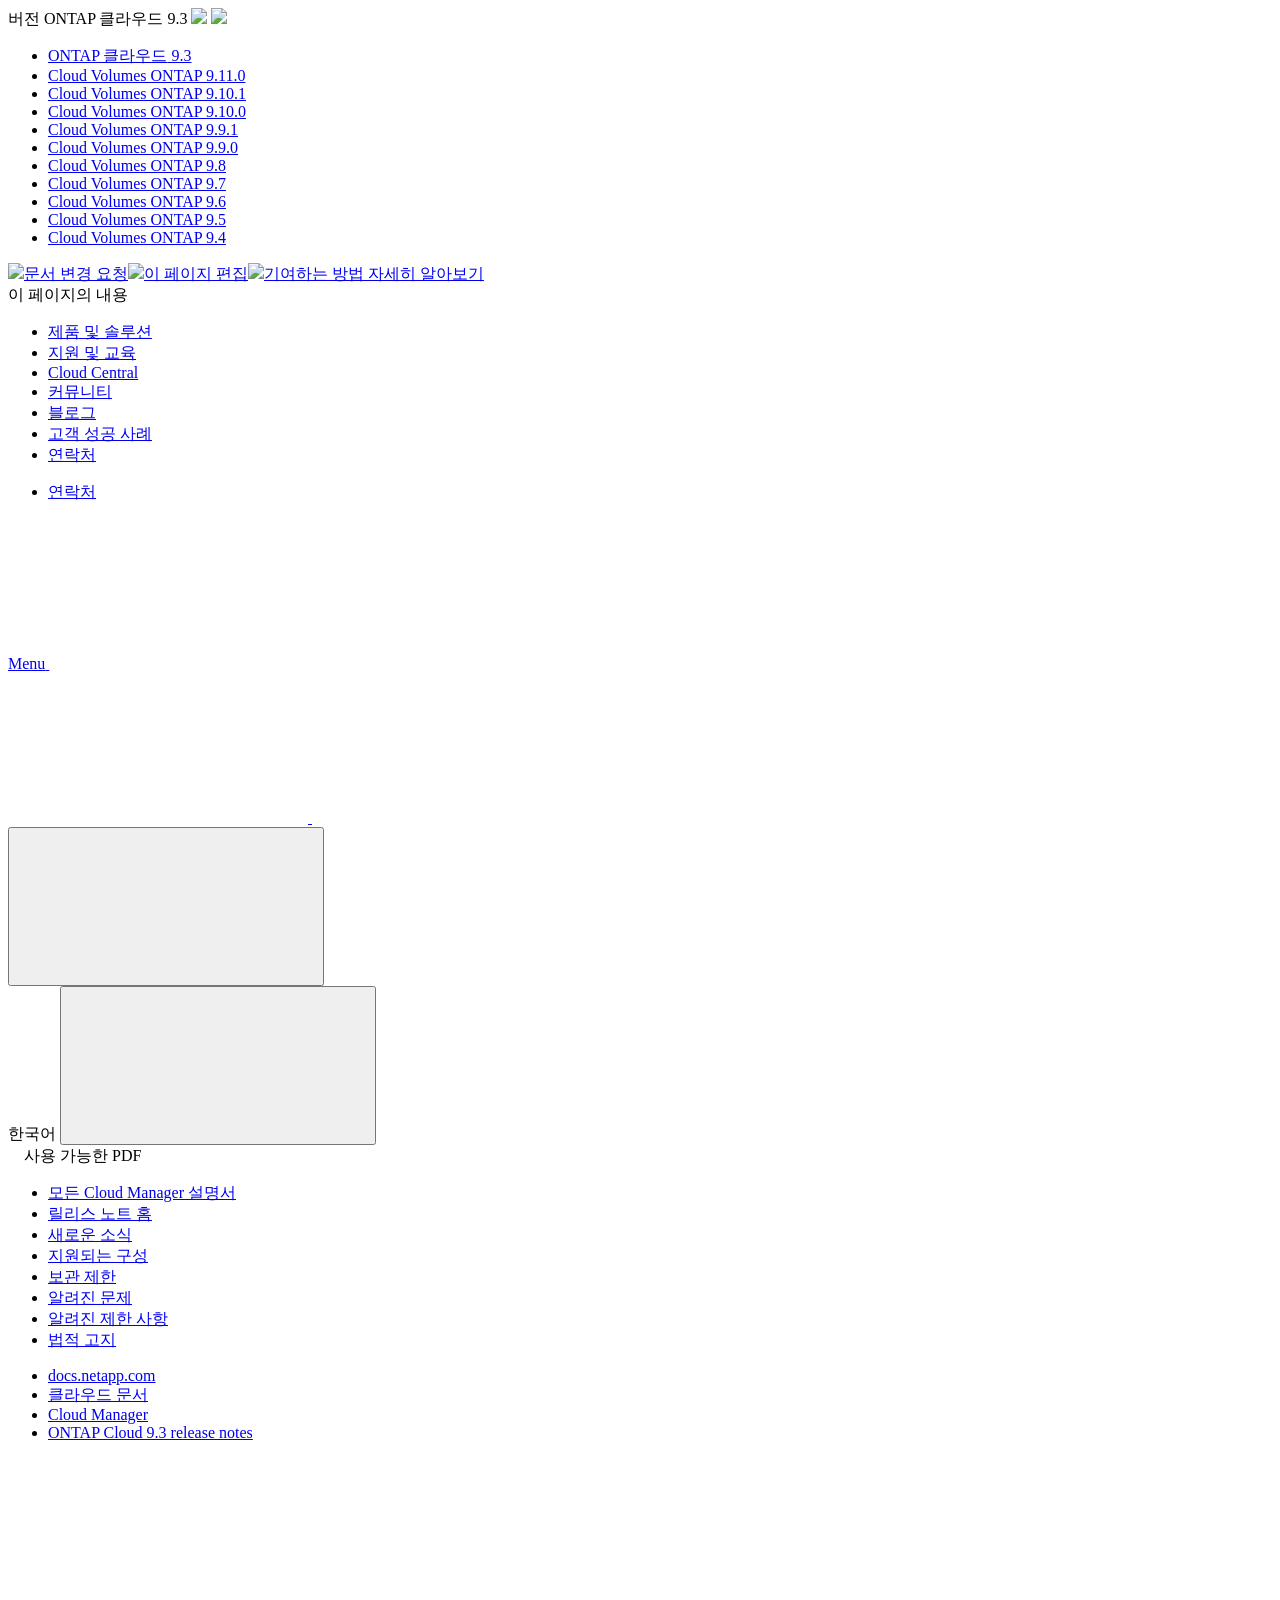
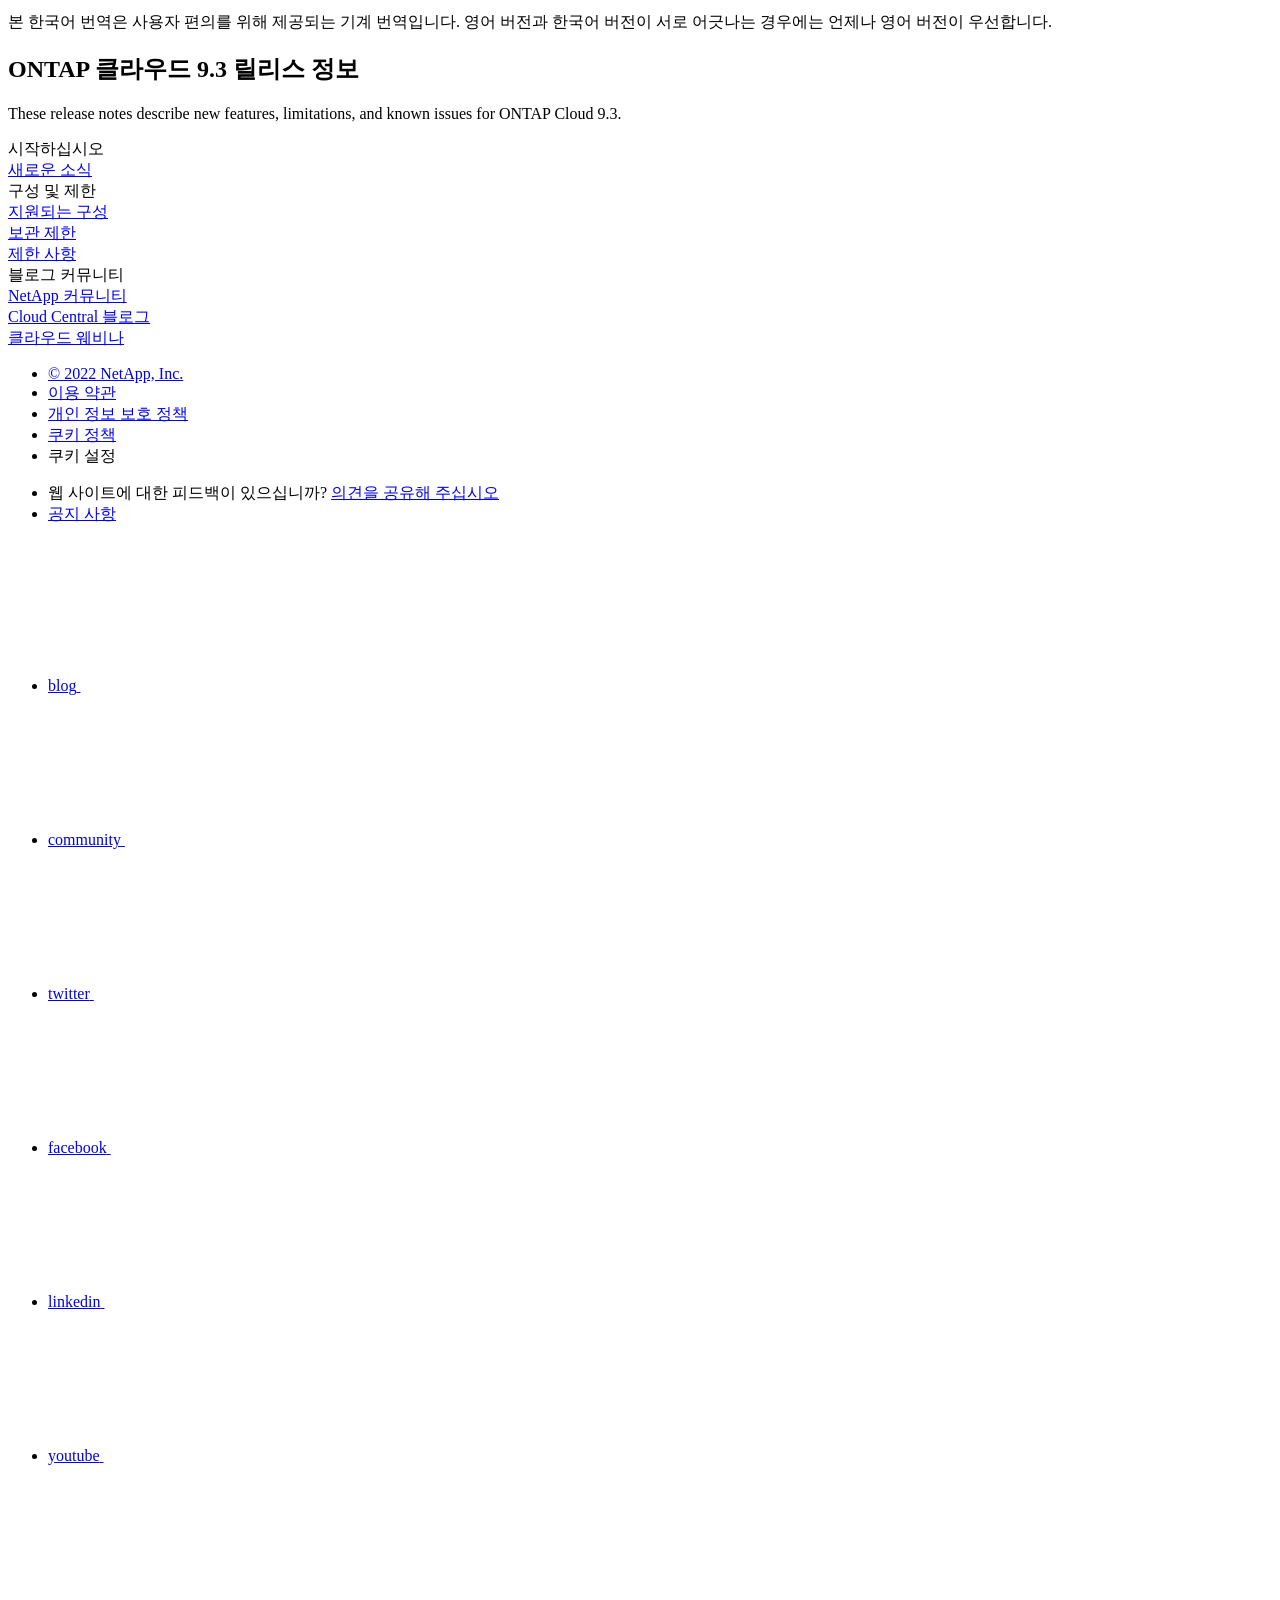
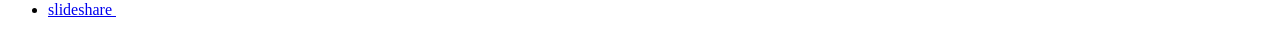
==== commit b8131aeb: "Deploying to gh-pages from  @ 80608189556116cfc0c0992f182044af9ca8fa1c 🚀" ====
--- a/index.html
+++ b/index.html
@@ -386,6 +386,8 @@
                   <a href="https://docs.netapp.com/ko-kr/cloud-volumes-ontap-93-relnotes/index.html" class="n-menu__header-text"><span translate="no" class="notranslate">한국어</span></a>
                 </li><li class="n-menu__list-item n-menu__list-item--level-1">
                   <a href="https://docs.netapp.com/zh-cn/cloud-volumes-ontap-93-relnotes/index.html" class="n-menu__header-text"><span translate="no" class="notranslate">简体中文</span></a>
+                </li><li class="n-menu__list-item n-menu__list-item--level-1">
+                  <a href="https://docs.netapp.com/zh-tw/cloud-volumes-ontap-93-relnotes/index.html" class="n-menu__header-text"><span translate="no" class="notranslate">繁體中文</span></a>
                 </li></ul>
             </li>
           </ul>
@@ -555,6 +557,10 @@
         
 
         
+        <li class="n-breadcrumb__list-item">
+          <a href="https://docs.netapp.com/ko-kr/cloud-manager-family/">Cloud Manager</a>
+        </li>
+        
 
         <li class="n-breadcrumb__list-item">
           <a href="/ko-kr/cloud-volumes-ontap-93-relnotes/">ONTAP&nbsp;Cloud&nbsp;9.3&nbsp;release&nbsp;notes</a>
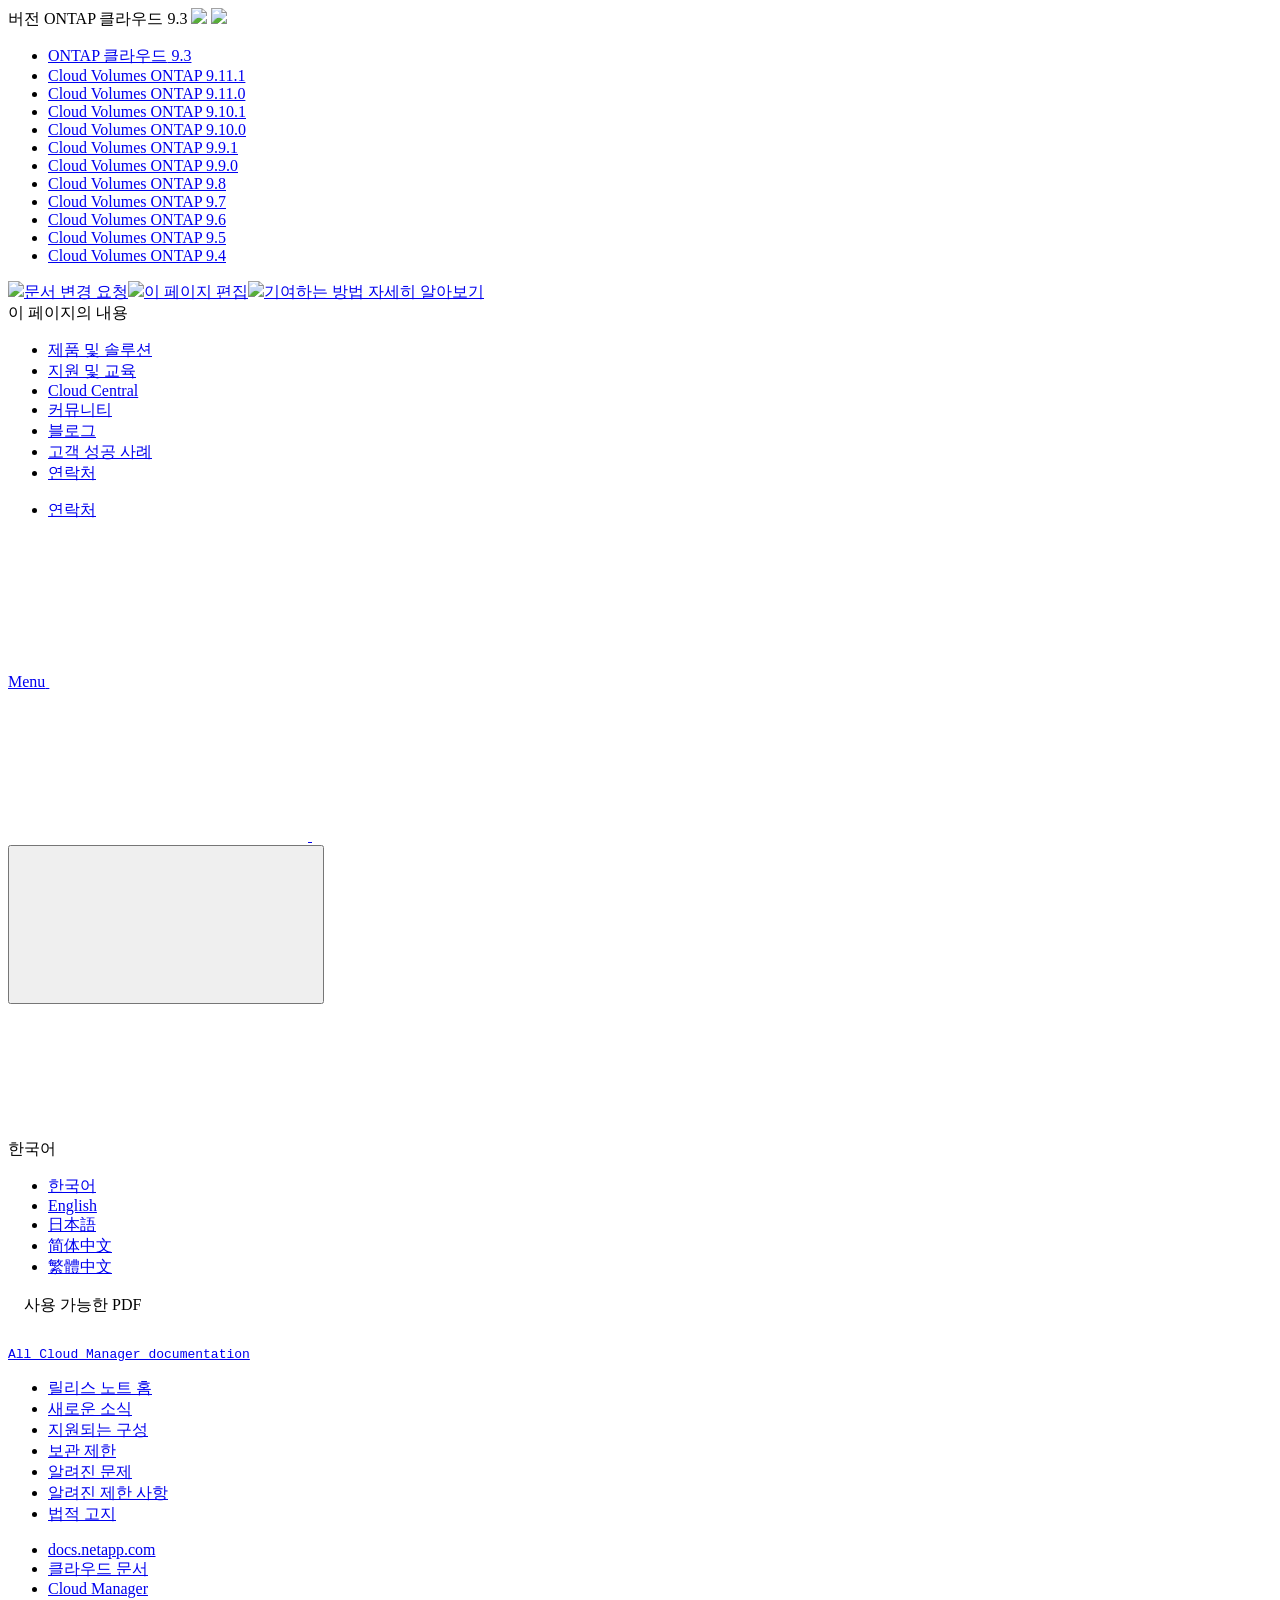
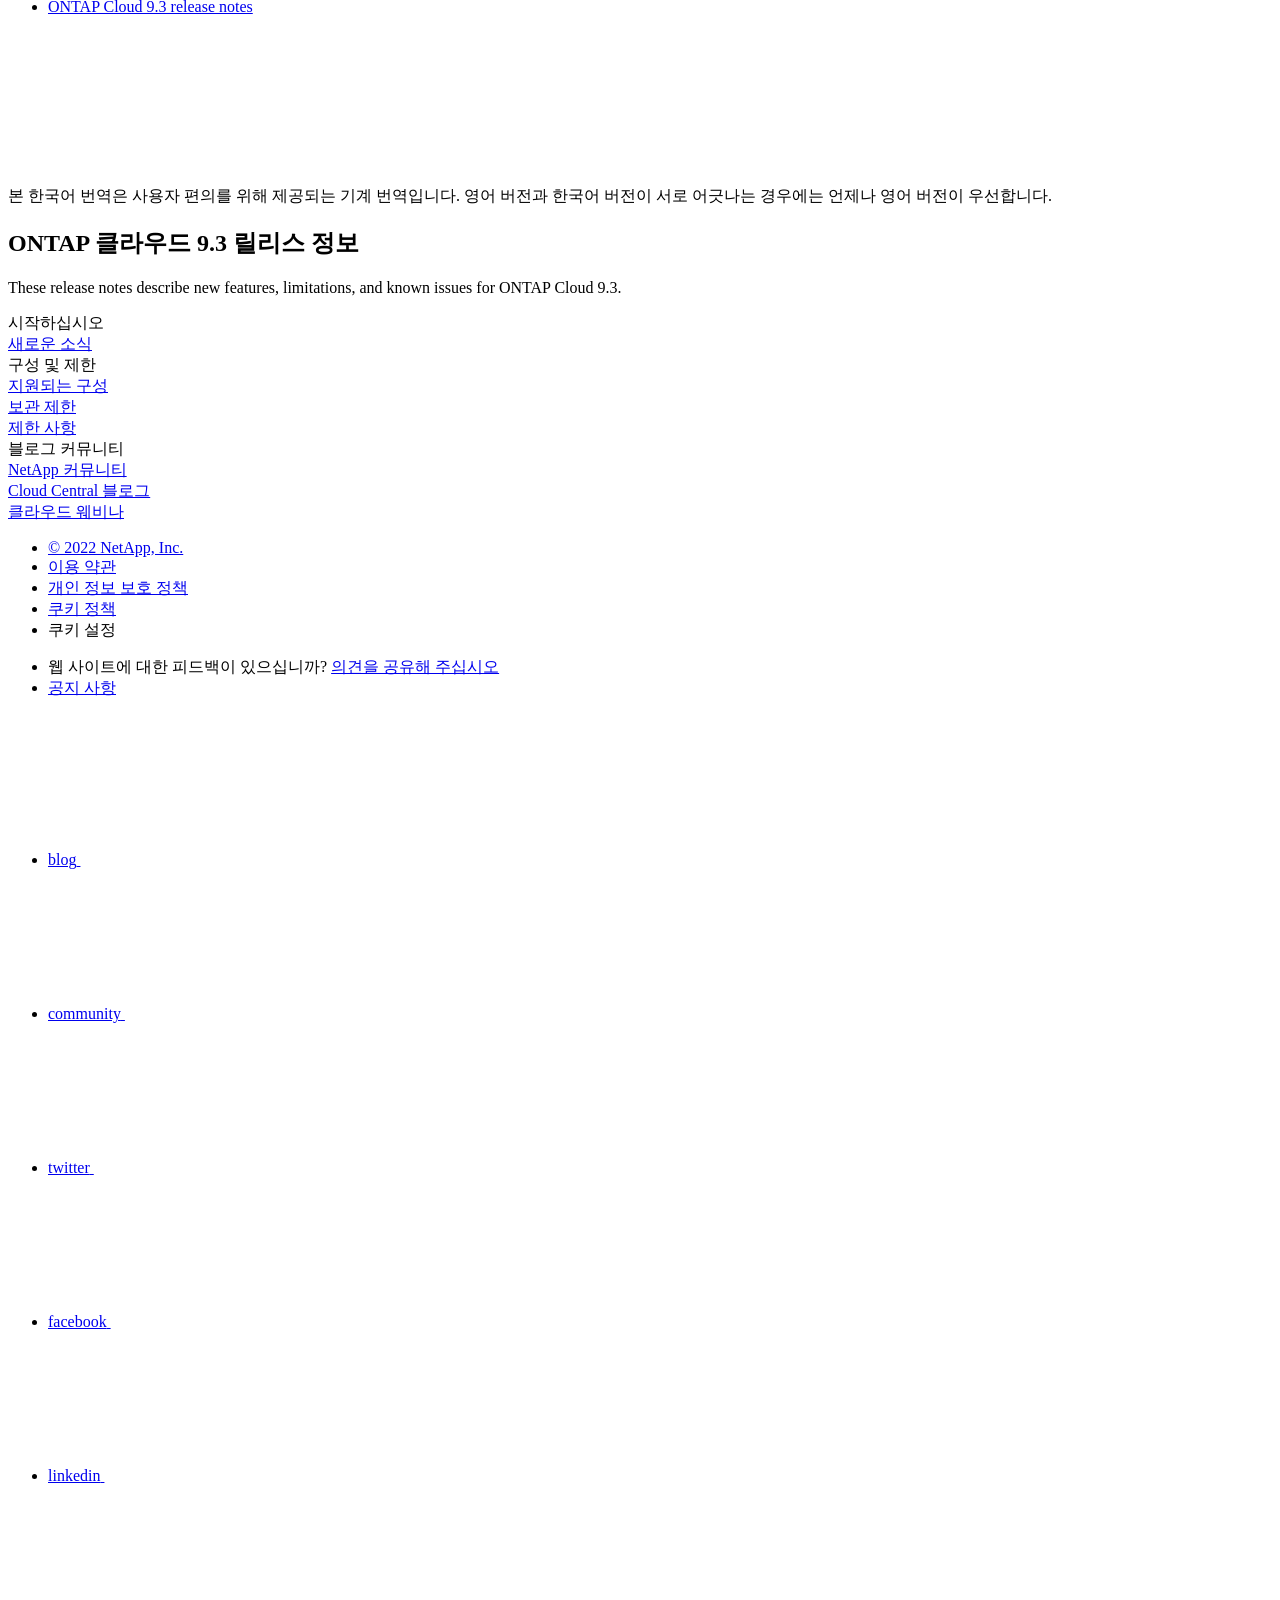
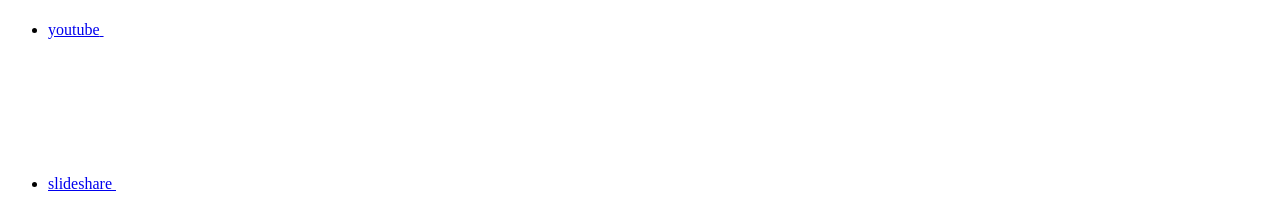
==== commit 7fe2ab47: "Deploying to gh-pages from  @ 281575ddec0aae7b8150b6479106cb0d1ff3268c 🚀" ====
--- a/index.html
+++ b/index.html
@@ -187,6 +187,13 @@
     <li>
       
       <a href="https://docs.netapp.com/ko-kr/cloud-volumes-ontap-relnotes/index.html" target="_self">
+        <span translate="no" class="notranslate"><span>Cloud Volumes ONTAP</span><span class="version"> 9.11.1</span></span>
+      </a>
+                     
+    </li>
+    <li>
+      
+      <a href="https://docs.netapp.com/ko-kr/cloud-volumes-ontap-9110-relnotes/index.html" target="_self">
         <span translate="no" class="notranslate"><span>Cloud Volumes ONTAP</span><span class="version"> 9.11.0</span></span>
       </a>
                      
@@ -364,35 +371,27 @@
     </div>
   </div>
   <div class="n-property-bar__toolbar">
-    <!-- Start Language Selector --><div id="ie-i18n" class="n-property-bar__lang-selector">
-      <div id="ie-i18n-menu">
-      <span class="ie-i18n-lang">한국어</span>
-        <button class="ie-i18n-icon-container" type="button">
+    <!-- Start Language Selector --><div id="language-dropdown" class="custom-dropdown custom-dropdown-lang">
+      <div class="custom-dropdown-select custom-dropdown-select-lang">
+      <span class="lang-name">한국어</span>
           <svg class="n-globe__icon" aria-labelledby="title">
             <title>globe</title>
             <use xmlns:xlink="http://www.w3.org/1999/xlink" xlink:href="/ko-kr/cloud-volumes-ontap-93-relnotes/common/svg/sprite.svg#globe"></use>
           </svg>
         </button>
       </div>
-      <div id="n-property-navigation-bar__menu--language-selector" class="ie-i18n-results-container n-menu n-menu--v3 n-menu--is-active" style="display: none;">
-        <div class="n-language-selector-menu">
-          <ul class="n-menu__list">
-            <li class="n-menu__list-column">
-              <ul class="n-menu__list"><li class="n-menu__list-item n-menu__list-item--level-1">
-                  <a href="https://docs.netapp.com/us-en/cloud-volumes-ontap-93-relnotes/index.html" class="n-menu__header-text"><span translate="no" class="notranslate">English</span></a>
-                </li><li class="n-menu__list-item n-menu__list-item--level-1">
-                  <a href="https://docs.netapp.com/ja-jp/cloud-volumes-ontap-93-relnotes/index.html" class="n-menu__header-text"><span translate="no" class="notranslate">日本語</span></a>
-                </li><li class="n-menu__list-item n-menu__list-item--level-1">
-                  <a href="https://docs.netapp.com/ko-kr/cloud-volumes-ontap-93-relnotes/index.html" class="n-menu__header-text"><span translate="no" class="notranslate">한국어</span></a>
-                </li><li class="n-menu__list-item n-menu__list-item--level-1">
-                  <a href="https://docs.netapp.com/zh-cn/cloud-volumes-ontap-93-relnotes/index.html" class="n-menu__header-text"><span translate="no" class="notranslate">简体中文</span></a>
-                </li><li class="n-menu__list-item n-menu__list-item--level-1">
-                  <a href="https://docs.netapp.com/zh-tw/cloud-volumes-ontap-93-relnotes/index.html" class="n-menu__header-text"><span translate="no" class="notranslate">繁體中文</span></a>
-                </li></ul>
-            </li>
-          </ul>
-        </div>
-      </div>
+
+      <ul class="custom-dropdown-menu"><li>
+          <a href="https://docs.netapp.com/ko-kr/cloud-volumes-ontap-93-relnotes/index.html" target="_self"><span translate="no" class="notranslate">한국어</span></a>
+        </li><li>
+          <a href="https://docs.netapp.com/us-en/cloud-volumes-ontap-93-relnotes/index.html" target="_self"><span translate="no" class="notranslate">English</span></a>
+        </li><li>
+          <a href="https://docs.netapp.com/ja-jp/cloud-volumes-ontap-93-relnotes/index.html" target="_self"><span translate="no" class="notranslate">日本語</span></a>
+        </li><li>
+          <a href="https://docs.netapp.com/zh-cn/cloud-volumes-ontap-93-relnotes/index.html" target="_self"><span translate="no" class="notranslate">简体中文</span></a>
+        </li><li>
+          <a href="https://docs.netapp.com/zh-tw/cloud-volumes-ontap-93-relnotes/index.html" target="_self"><span translate="no" class="notranslate">繁體中文</span></a>
+        </li></ul>
     </div><!-- End Language Selector -->
 
     <div class="n-property-bar__cta"></div>
@@ -447,8 +446,6 @@
         
         <a target="_blank" href="/ko-kr/cloud-volumes-ontap-93-relnotes/pdfs/fullsite-sidebar/ONTAP_클라우드_9_3_릴리스_정보.pdf" >
           <img src="/ko-kr/cloud-volumes-ontap-93-relnotes/images/pdf.png" width="16" height="16"/>이 문서 사이트의 PDF</a>
-
-
     <ul class="subfolders" style="display:none;"><li class="active pdf-hide">
   <a target="_blank" href="/ko-kr/cloud-volumes-ontap-93-relnotes/pdfs/pages/index.pdf" >
     <img src="/ko-kr/cloud-volumes-ontap-93-relnotes/images/pdf.png" width="16" height="16"/>
@@ -508,10 +505,10 @@
     $("#toggleContainerPdf").toggle('display');
     $(".n-pdf-body-container .zip-pdf-link-container").toggle('display');
   });
-</script><div class="sidebar-nav-container">
-  <ul id="mysidebar" class="nav"><li class=" "><a class="na-navbar-padding" href="https://docs.netapp.com/us-en/cloud-manager-family">
-        모든 Cloud Manager 설명서
-      </a></li><li class="  active "><a class="na-navbar-padding" href="/ko-kr/cloud-volumes-ontap-93-relnotes/index.html">
+</script><div class="prod-nav" id="product-nav">
+  <a target="_self" class="prod-fam-nav" href="https://docs.netapp.com/ko-kr/cloud-manager-family/"><img src="/ko-kr/cloud-volumes-ontap-93-relnotes/images/left_arrow.png" alt=""><pre>All Cloud Manager documentation</pre></a>
+</div><div class="sidebar-nav-container" id="mysidebardiv">
+  <ul id="mysidebar" class="nav"><li class="  active "><a class="na-navbar-padding" href="/ko-kr/cloud-volumes-ontap-93-relnotes/index.html">
         릴리스 노트 홈
       </a></li><li class=" "><a class="na-navbar-padding" href="/ko-kr/cloud-volumes-ontap-93-relnotes/reference-new.html">
         새로운 소식
@@ -848,4 +845,5 @@
     </script>
     <script src='/ko-kr/cloud-volumes-ontap-93-relnotes/js/www-ntap.js'></script>
     <script src='/ko-kr/cloud-volumes-ontap-93-relnotes/js/tabbed-blocks.js'></script>
+    <script src='/ko-kr/cloud-volumes-ontap-93-relnotes/js/sidebar.js'></script>
   </body></html>
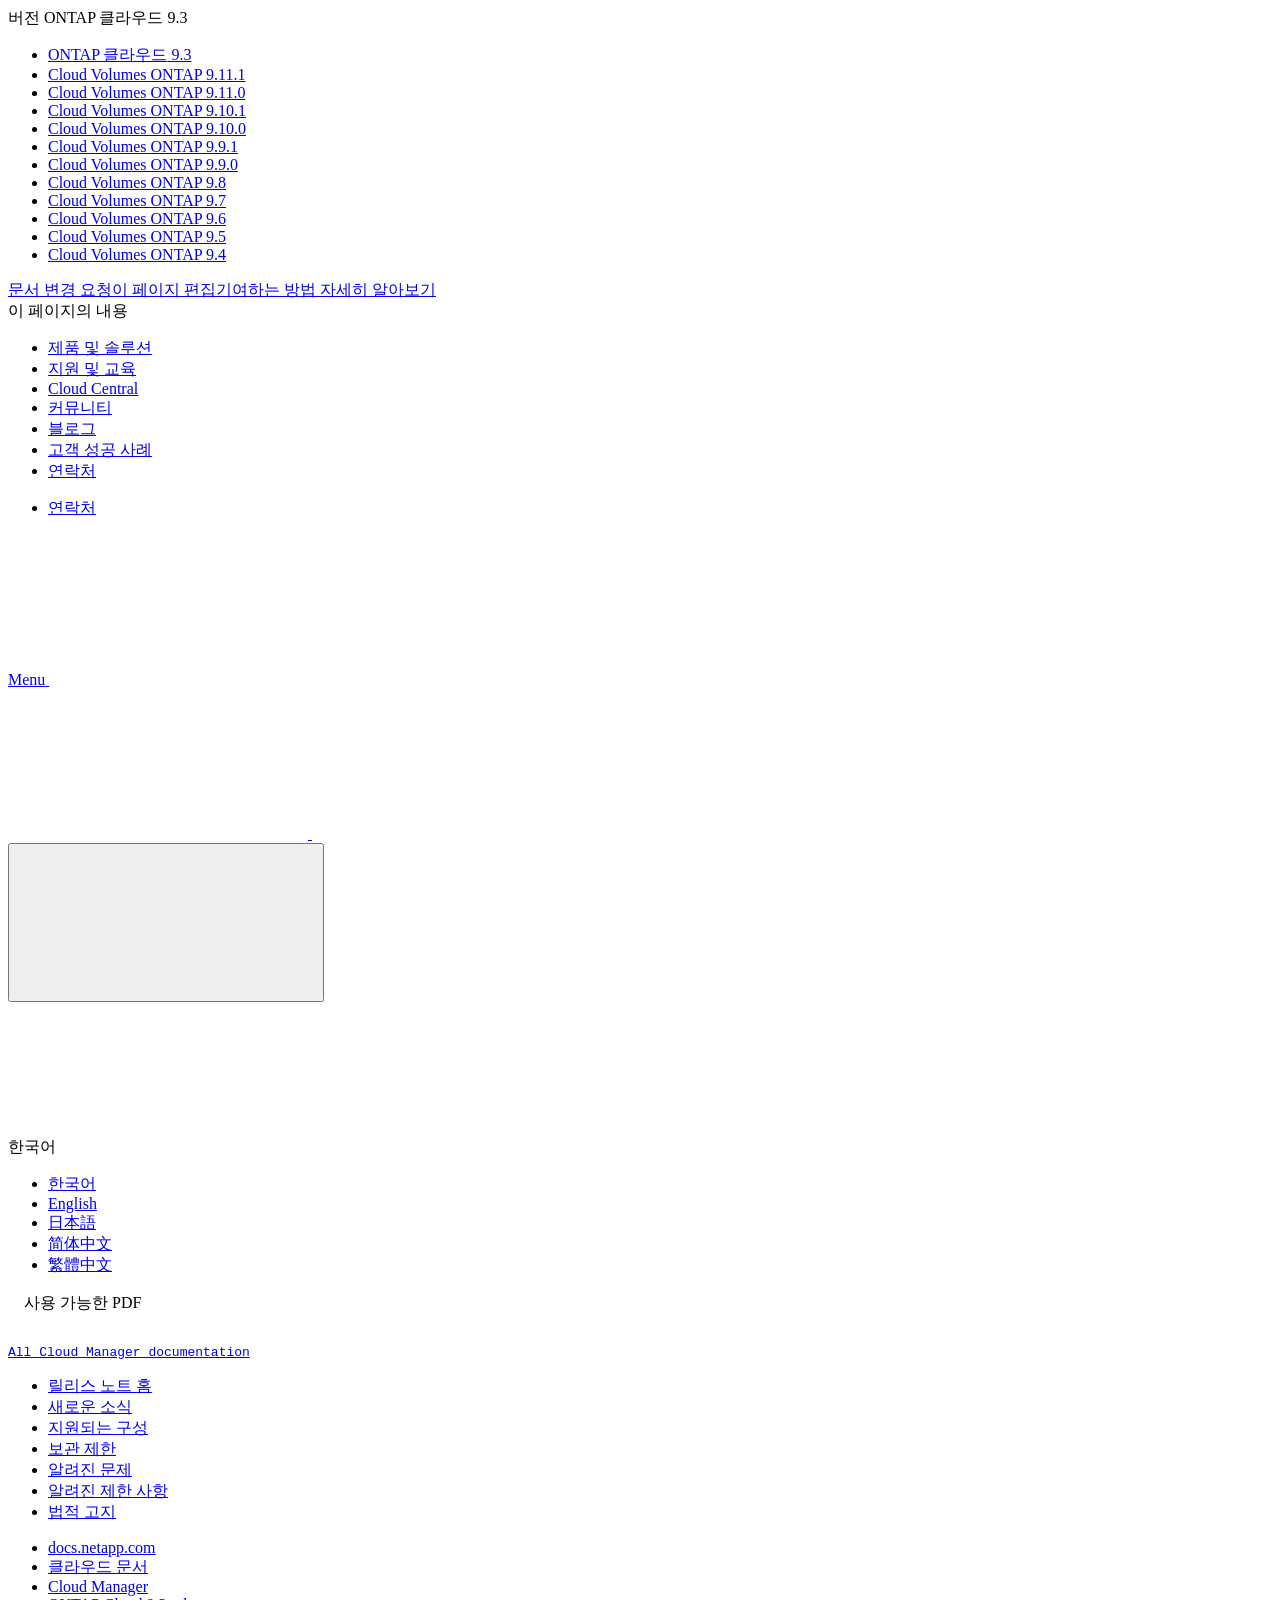
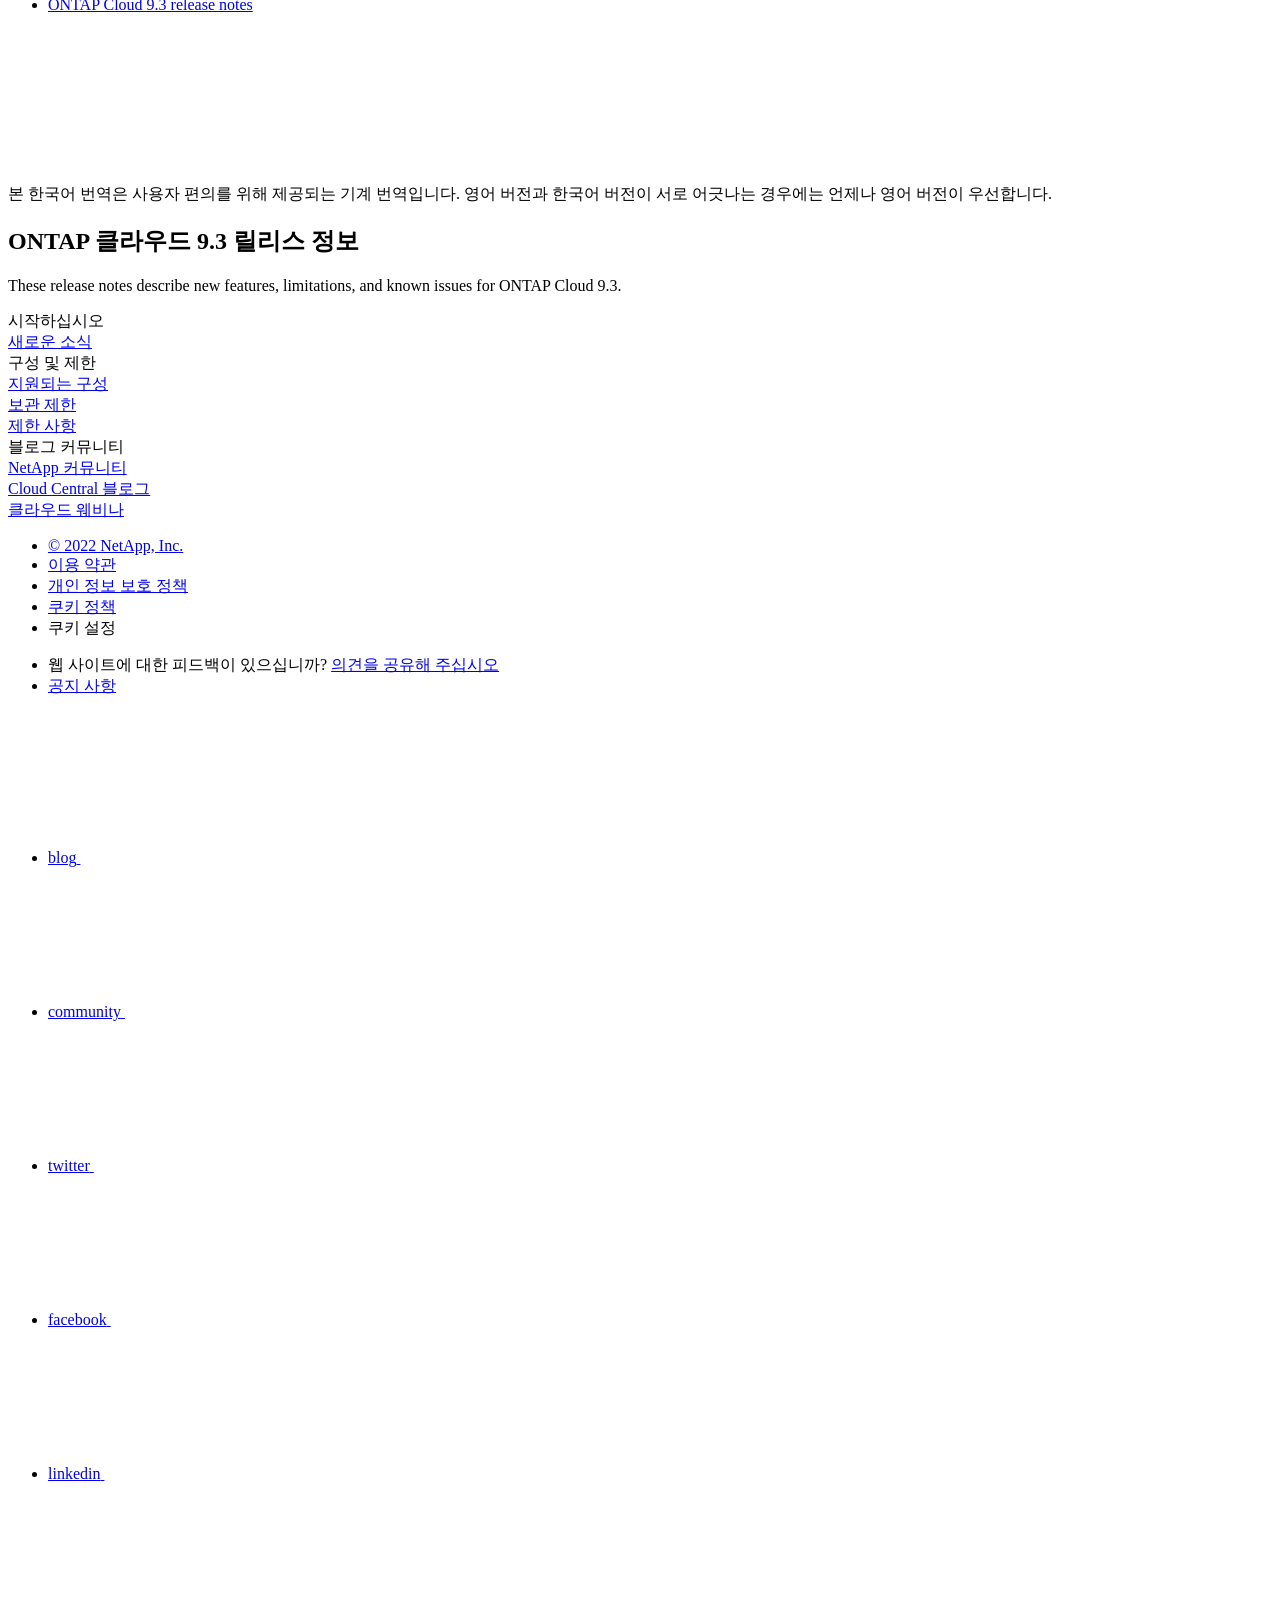
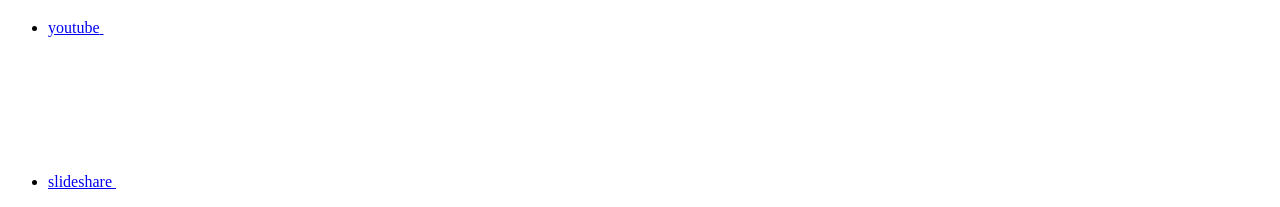
==== commit 45a8fe38: "Deploying to gh-pages from  @ c242a4d04b236509099b1451f2a930d05e8614e8 🚀" ====
--- a/index.html
+++ b/index.html
@@ -173,8 +173,8 @@
   <div class="custom-dropdown-select unselected" title="ONTAP 클라우드 9.3">
     <label>버전</label>
     <span translate="no" class="notranslate">ONTAP 클라우드 9.3</span>
-    <img src="/ko-kr/cloud-volumes-ontap-93-relnotes/images/chevron_up.svg" class="custom-icon chevrondown invisible" />
-    <img src="/ko-kr/cloud-volumes-ontap-93-relnotes/images/chevron_down.svg" class="custom-icon chevronup" />
+    <img src="/ko-kr/cloud-volumes-ontap-93-relnotes/images/chevron_up.svg" alt="" class="custom-icon chevrondown invisible" />
+    <img src="/ko-kr/cloud-volumes-ontap-93-relnotes/images/chevron_down.svg" alt="" class="custom-icon chevronup" />
   </div>
 
   <ul class="custom-dropdown-menu"><li>
@@ -263,7 +263,7 @@
     </li>
     
   </ul>
-</div><div class="page-nav-contribute"><a target="_blank" href="https://github.com/NetAppDocs/cloud-volumes-ontap-93-relnotes/issues/new?body=Page%3A%20[ONTAP 클라우드 9.3 릴리스 정보](https://docs.netapp.com/ko-kr/cloud-volumes-ontap-93-relnotes/index.html)" class="page-nav-contribute-link" role="button"><img src="/ko-kr/cloud-volumes-ontap-93-relnotes/images/discuss-sm.svg" class="github-icon" />문서 변경 요청</a><a target="_blank" href="https://github.com/NetAppDocs/cloud-volumes-ontap-93-relnotes/blob/main/index.adoc" class="page-nav-contribute-link" role="button"><img src="/ko-kr/cloud-volumes-ontap-93-relnotes/images/edit-sm.svg" class="github-icon" />이 페이지 편집</a><a target="_blank" href="https://docs.netapp.com/us-en/contribute/" class="page-nav-contribute-link"  ><img src="/ko-kr/cloud-volumes-ontap-93-relnotes/images/article-sm.svg" class="github-icon" />기여하는 방법 자세히 알아보기</a></div>
+</div><div class="page-nav-contribute"><a target="_blank" href="https://github.com/NetAppDocs/cloud-volumes-ontap-93-relnotes/issues/new?body=Page%3A%20[ONTAP 클라우드 9.3 릴리스 정보](https://docs.netapp.com/ko-kr/cloud-volumes-ontap-93-relnotes/index.html)" class="page-nav-contribute-link" role="button"><img src="/ko-kr/cloud-volumes-ontap-93-relnotes/images/discuss-sm.svg" alt="" class="github-icon" />문서 변경 요청</a><a target="_blank" href="https://github.com/NetAppDocs/cloud-volumes-ontap-93-relnotes/blob/main/index.adoc" class="page-nav-contribute-link" role="button"><img src="/ko-kr/cloud-volumes-ontap-93-relnotes/images/edit-sm.svg" alt="" class="github-icon" />이 페이지 편집</a><a target="_blank" href="https://docs.netapp.com/us-en/contribute/" class="page-nav-contribute-link"  ><img src="/ko-kr/cloud-volumes-ontap-93-relnotes/images/article-sm.svg" alt="" class="github-icon" />기여하는 방법 자세히 알아보기</a></div>
     <div class="page-nav-container">
       <nav class="page-nav-fixed">
         <div class="page-nav-title">이 페이지의 내용</div>
@@ -352,11 +352,13 @@
           <div id="react-search" 
           data-search-html="/ko-kr/cloud-volumes-ontap-93-relnotes/search.html"
           data-type="widget" 
-          data-placeholder="설명서 검색" 
-          data-no-results-found="{query}에 대한 결과를 찾을 수 없음" 
-          data-did-you-mean="{suggestion}을(를) 검색해보십시오." 
-          data-no-results-found-did-you-mean="{query}에 대한 결과를 찾을 수 없습니다. {suggestion}을(를) 검색하려 하셨습니까?" 
-          data-results-found="{hitCount}개의 결과를 찾음"  
+          data-placeholder="설명서 검색"
+          data-no-results-found="{query}에 대한 결과를 찾을 수 없음"
+          data-did-you-mean="{suggestion}을(를) 검색해보십시오."
+          data-no-results-found-did-you-mean="{query}에 대한 결과를 찾을 수 없습니다. {suggestion}을(를) 검색하려 하셨습니까?"
+          data-results-found="{hitCount}개의 결과를 찾음"
+          data-error-message="We're sorry, an issue occurred when fetching your results. Please try again."
+          data-error-reset="Reset Search"
           data-sk-es-pf-indexes=""
           data-flavor=""></div>
           <button class="n-property-bar__search-toggle-button" type="button">
@@ -435,7 +437,7 @@
   <div class="col-md-3" id="sidebar-height">
       <div class="n-pdf-header">
   <a id="toggleButtonPdf" class="n-pdf-button" type="button">
-    <img src="/ko-kr/cloud-volumes-ontap-93-relnotes/images/pdf.png" width="16" height="16"/>사용 가능한 PDF<span>
+    <img src="/ko-kr/cloud-volumes-ontap-93-relnotes/images/pdf.png" alt="" width="16" height="16"/>사용 가능한 PDF<span>
     </span>
   </a>
 </div>
@@ -445,17 +447,9 @@
         
         
         <a target="_blank" href="/ko-kr/cloud-volumes-ontap-93-relnotes/pdfs/fullsite-sidebar/ONTAP_클라우드_9_3_릴리스_정보.pdf" >
-          <img src="/ko-kr/cloud-volumes-ontap-93-relnotes/images/pdf.png" width="16" height="16"/>이 문서 사이트의 PDF</a>
-    <ul class="subfolders" style="display:none;"><li class="active pdf-hide">
-  <a target="_blank" href="/ko-kr/cloud-volumes-ontap-93-relnotes/pdfs/pages/index.pdf" >
-    <img src="/ko-kr/cloud-volumes-ontap-93-relnotes/images/pdf.png" width="16" height="16"/>
-    PDF of this page
-  </a>
-</li>
-
-</ul>
+          <img src="/ko-kr/cloud-volumes-ontap-93-relnotes/images/pdf.png" alt="" width="16" height="16"/>이 문서 사이트의 PDF</a>
+    <ul class="subfolders" id="pdf-remove" style="display:none;"><li class="active"></li></ul>
   
-
 
 
 
@@ -472,7 +466,7 @@
 </li></ul>
   <div class="zip-pdf-link-container" style="display: none;">   
     <a href="#" id="zipPdf">
-      <img src="/ko-kr/cloud-volumes-ontap-93-relnotes/images/pdf-zip.png" width="16" height="16"/>
+      <img src="/ko-kr/cloud-volumes-ontap-93-relnotes/images/pdf-zip.png" alt="" width="16" height="16"/>
       <pre>별도의 PDF 문서 모음<span class="zip-size"></span></pre>
     </a><div id="zip-link-popup" class="hide">
     <div class="inner-modal">
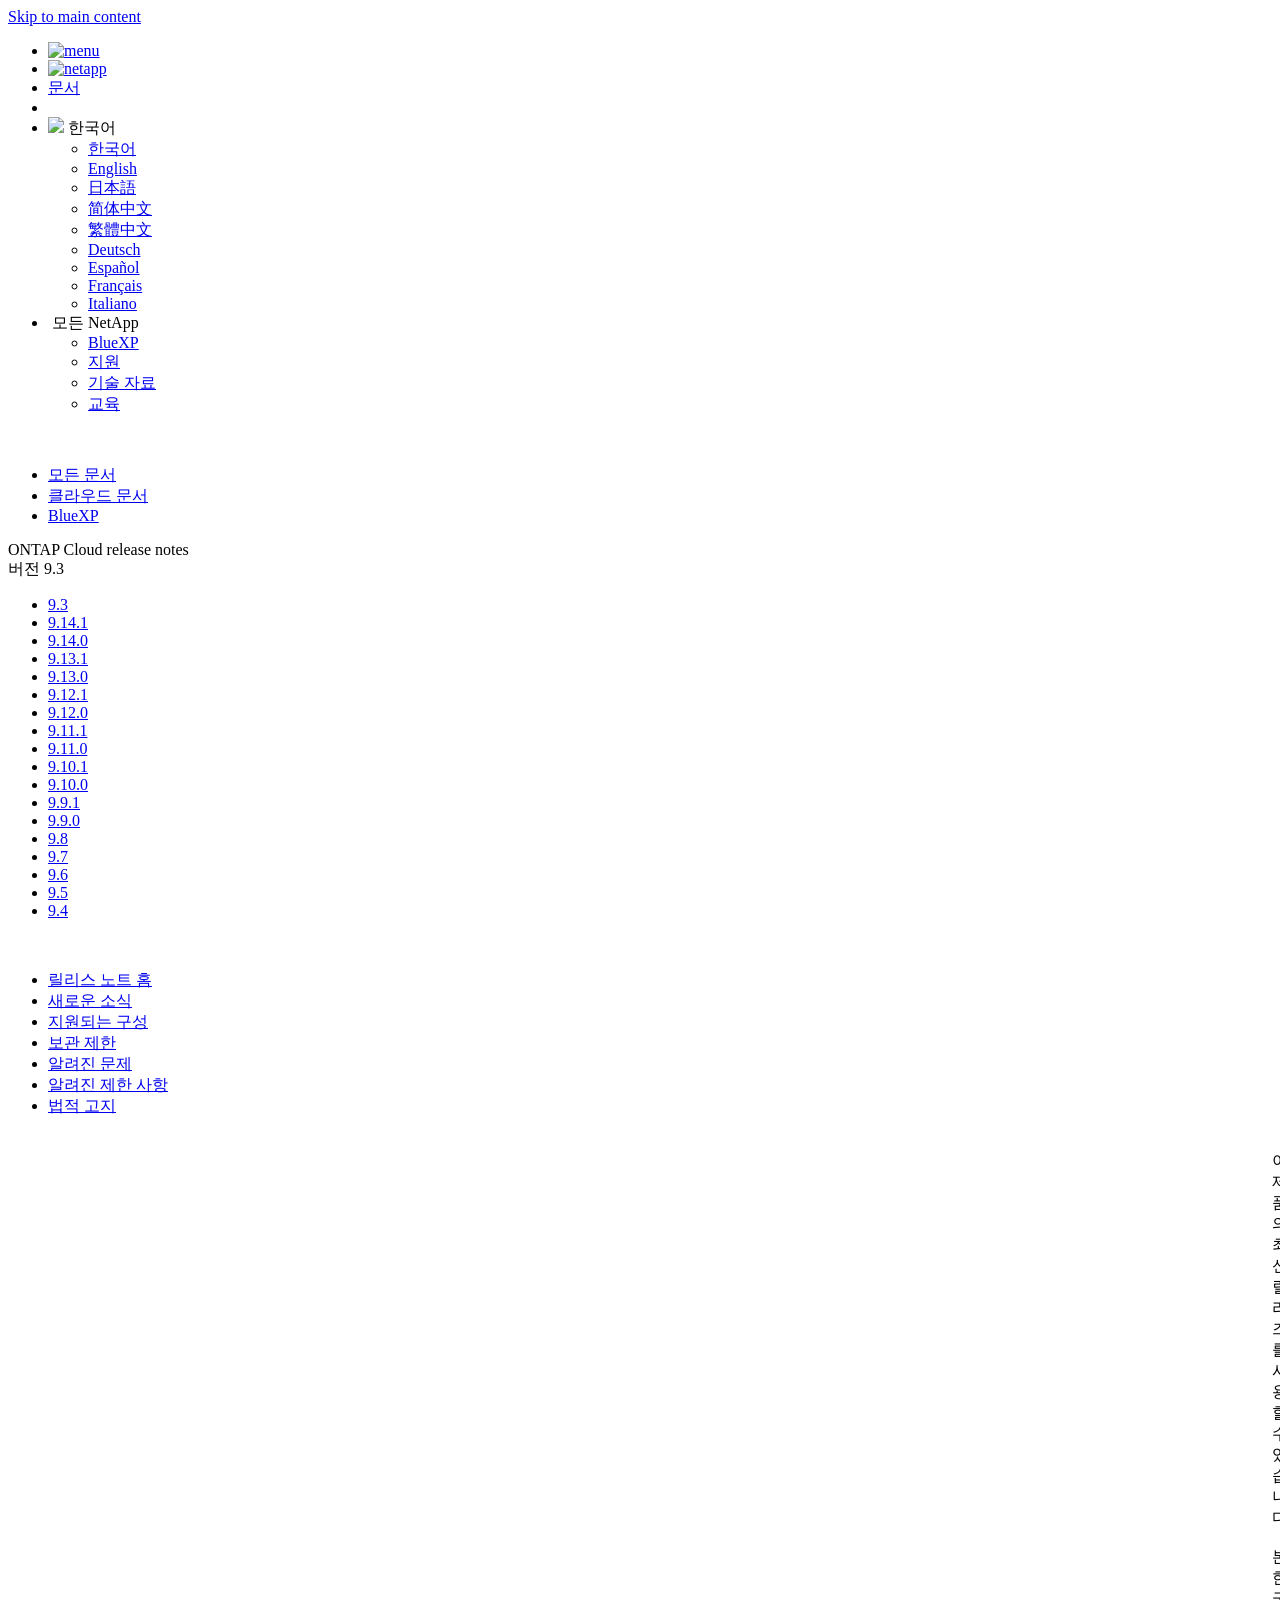
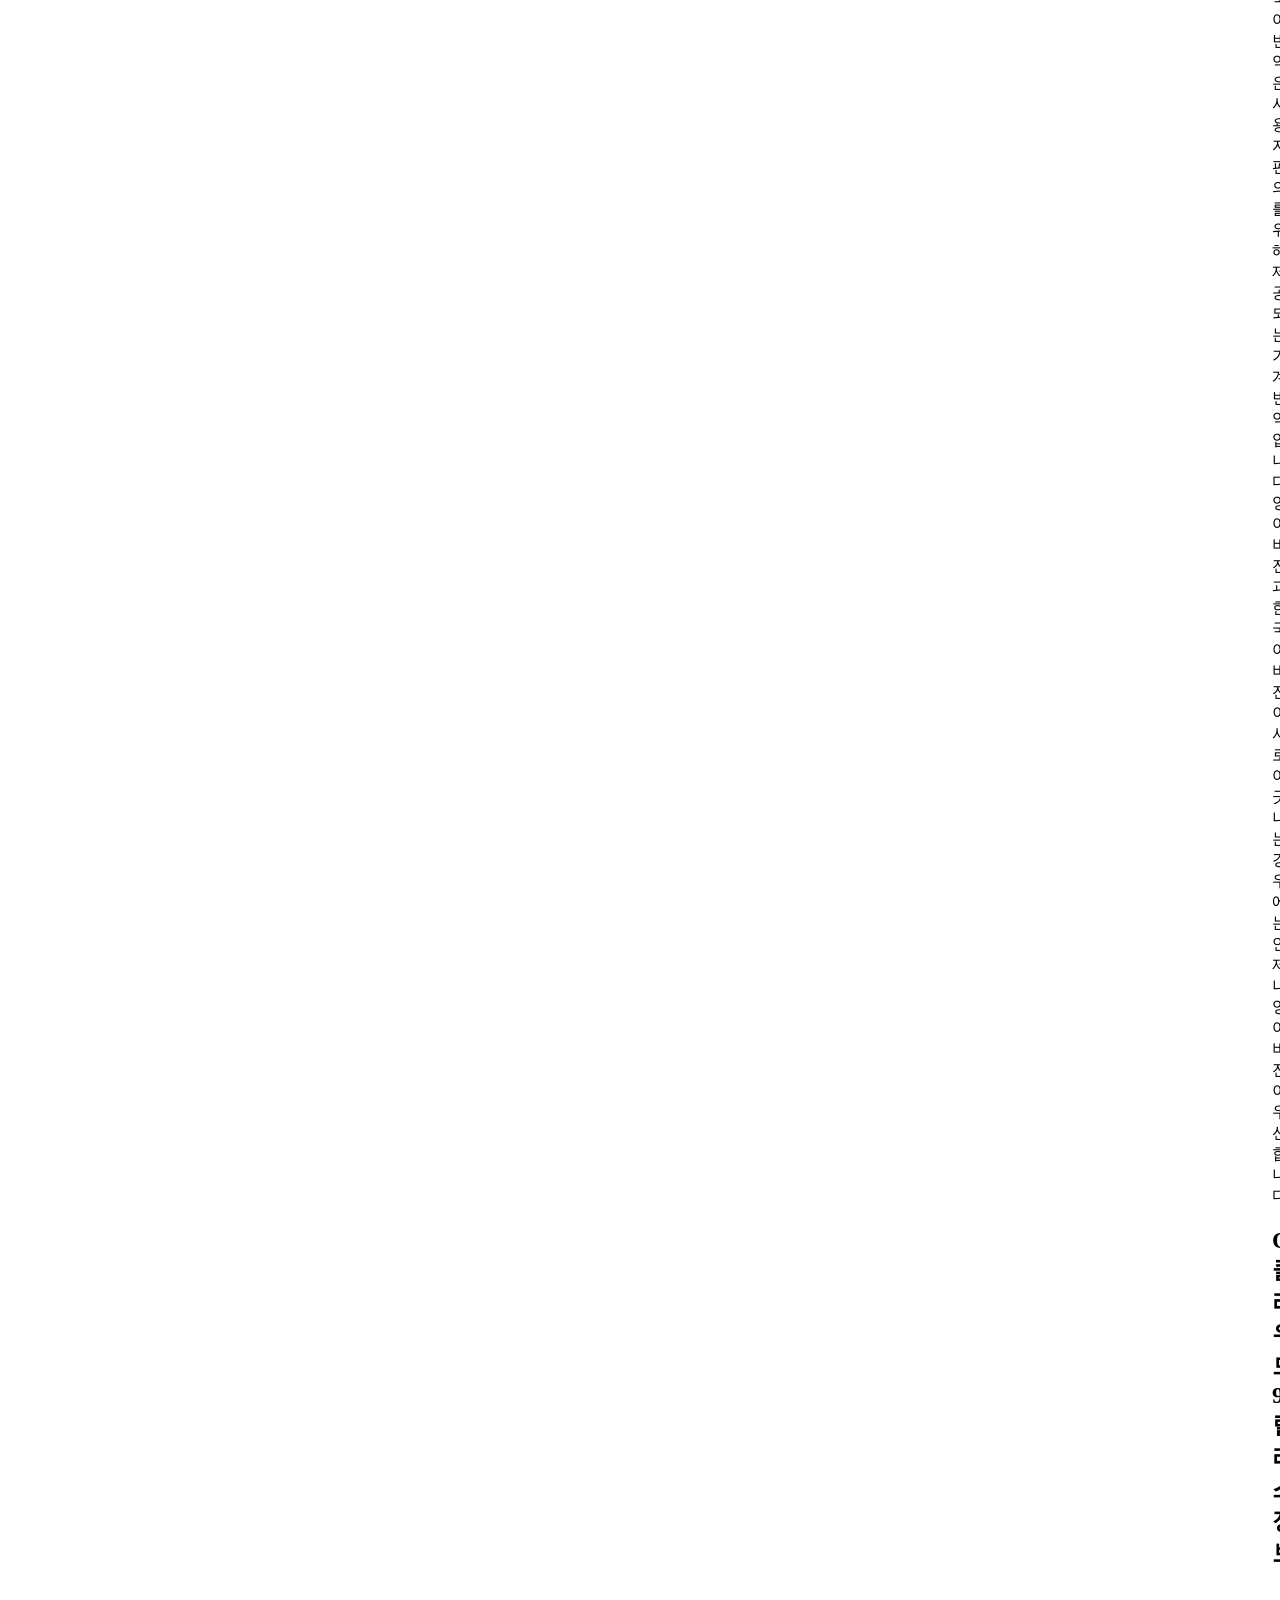
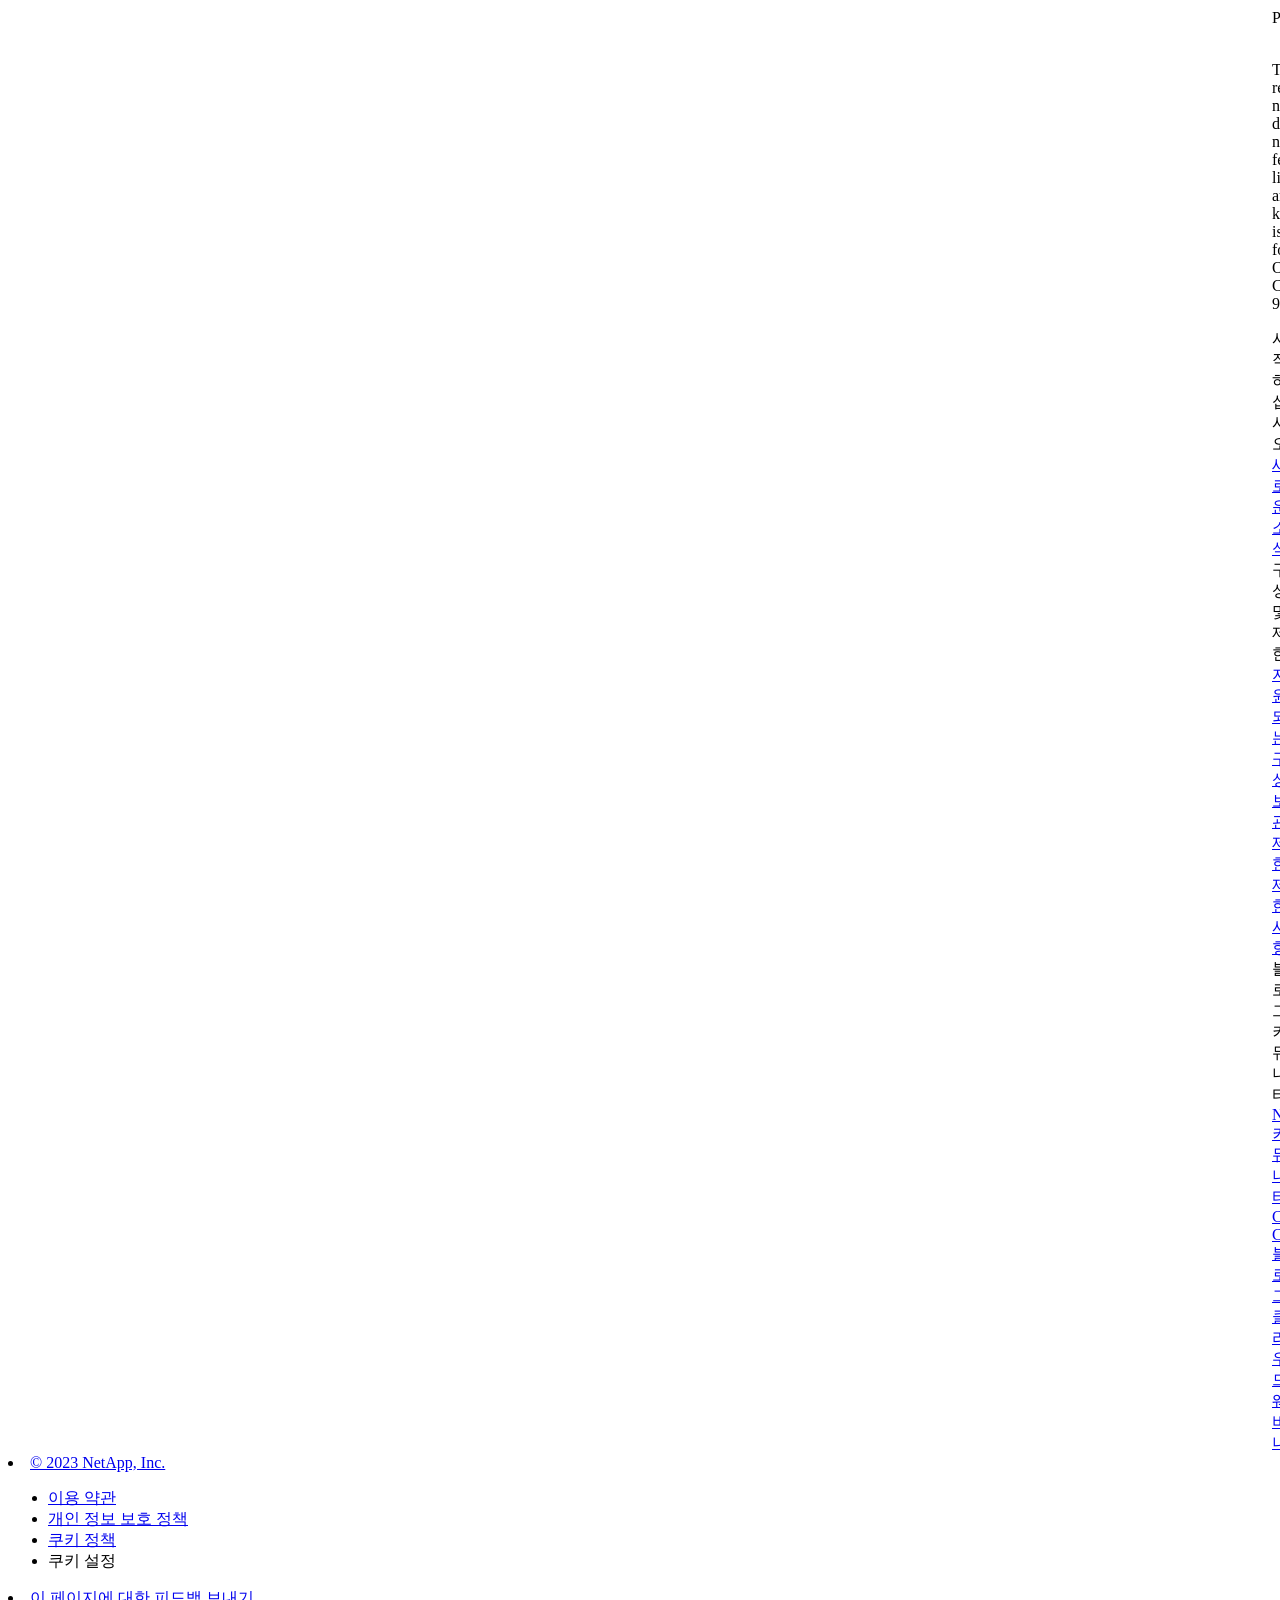
==== commit f7e482fa: "Built from c6cd4fb NetAppDocs/netappdocs-build@3c6cbbaaa77cae59a5599492f956fe43f0d98d4e" ====
--- a/index.html
+++ b/index.html
@@ -22,127 +22,67 @@
 
   <!-- RSS Feed --><link rel="alternate" type="application/rss+xml" title="NetApp Documentation" href="/ko-kr/cloud-volumes-ontap-93-relnotes/feed.xml"><!-- CSS Definitions: NetApp CSS should be defined after generic css -->
 
-  <!-- Elastic Search -->
-  <link rel="stylesheet" href="//cdn.jsdelivr.net/searchkit/0.10.0/theme.css">
-
-  <!-- Controls AsciiDoctor Admonition Blocks -->
-  <link rel="stylesheet" type="text/css" href="/ko-kr/cloud-volumes-ontap-93-relnotes/css/font-awesome.min.css">
-
-  <!-- Controls the shadow effect for search dropdown menu -->
-  <link rel="stylesheet" href="/ko-kr/cloud-volumes-ontap-93-relnotes/css/boxshadowproperties.css">
-
-  <!-- NetApp CSS controls the technical content -->
-  <link rel="stylesheet" type="text/css" href="/ko-kr/cloud-volumes-ontap-93-relnotes/css/netapp.css">
-
-  <!-- WWW CSS Content -->
-  <link rel="stylesheet" type="text/css" href="/ko-kr/cloud-volumes-ontap-93-relnotes/css/www-luci-dotcom.min.css">
-  <link rel="stylesheet" type="text/css" href="/ko-kr/cloud-volumes-ontap-93-relnotes/css/www-netapp-dotcom.css">
-  <link rel="stylesheet" href="/ko-kr/cloud-volumes-ontap-93-relnotes/css/www-netapp-library-critical.min.css" media="all" >
-  <link rel="stylesheet" href="/ko-kr/cloud-volumes-ontap-93-relnotes/css/www-netapp-library-non-critical.min.css" as="style" onload="this.onload=null;this.rel='stylesheet'">
-  <link rel="stylesheet" href="/ko-kr/cloud-volumes-ontap-93-relnotes/css/www-netapp-library-global-header-footer.min.css">
-
-  <!-- NetApp IE Customizations -->
-  <link rel="stylesheet" href='/ko-kr/cloud-volumes-ontap-93-relnotes/css/na-utility.css' type='text/css'>
-  <link rel="stylesheet" href='/ko-kr/cloud-volumes-ontap-93-relnotes/css/na-sidebar.css' type='text/css'>
-  <link rel='stylesheet' href='/ko-kr/cloud-volumes-ontap-93-relnotes/css/clouddocs.css' type='text/css'>
-  <link rel='stylesheet' href='/ko-kr/cloud-volumes-ontap-93-relnotes/css/custom-dropdown.css' type='text/css'>
-  <link rel='stylesheet' href='/ko-kr/cloud-volumes-ontap-93-relnotes/css/na-pagenav.css' type='text/css'>
+
+  <!-- Combined CSS -->
+  <link rel="stylesheet" type="text/css" href="/ko-kr/cloud-volumes-ontap-93-relnotes/css/ie-netappdocs.css">
 
   
-  <link rel="stylesheet" href="/ko-kr/cloud-volumes-ontap-93-relnotes/css/landing-page.css" type="text/css">
-  <link rel="stylesheet" href="/ko-kr/cloud-volumes-ontap-93-relnotes/css/tabbed-blocks.css" type="text/css">
+  <link rel="stylesheet" href="/ko-kr/cloud-volumes-ontap-93-relnotes/css/ie-landing-page.css" type="text/css">
+  <link rel="stylesheet" href="/ko-kr/cloud-volumes-ontap-93-relnotes/css/ie-tabbed-blocks.css" type="text/css">
   <!-- Canonical url -->
-  <link rel='stylesheet' href='/ko-kr/cloud-volumes-ontap-93-relnotes/css/na-feature.css' type='text/css'><!-- Top level site integrations --><script>
-    if (document.location.hostname === "docs.netapp.com") {
-      var head = document.getElementsByTagName('head')[0];
-      var onetrustConsent = document.createElement("script");
-      onetrustConsent.type = "text/javascript";
-      onetrustConsent.src = "https://cdn.cookielaw.org/consent/72570c5c-fe30-465f-b0e0-b77f7fb4ae34/OtAutoBlock.js";
-      head.appendChild(onetrustConsent);
-
-      var onetrustScript = document.createElement("script");
-      onetrustScript.type = "text/javascript";
-      onetrustScript.src = "https://cdn.cookielaw.org/scripttemplates/otSDKStub.js";
-      onetrustScript.charset = "UTF-8";
-      onetrustScript.dataset.documentLanguage = "true";
-      onetrustScript.dataset.domainScript = "72570c5c-fe30-465f-b0e0-b77f7fb4ae34";
-      head.appendChild(onetrustScript);
-    }
-
-    function OptanonWrapper() { }
-
-    if (document.location.hostname === "docs.netapp.com") {
-      var adobe = document.createElement("script");
-      adobe.type = "text/plain";
-      adobe.className = "optanon-category-C0002";
-      adobe.src = "//assets.adobedtm.com/60287eadf1ee/c284da483c83/launch-e9ff3acac59f.min.js";
-      head.appendChild(adobe);
-
-      var google = document.createElement("script");
-      google.type = "text/plain";
-      google.className = "optanon-category-C0002";
-      google.src = "https://www.googletagmanager.com/gtag/js?id=UA-81697994-3";
-      head.appendChild(google);
-
-      window.dataLayer = window.dataLayer || [];
-      function gtag(){dataLayer.push(arguments);}
-      gtag('js', new Date());
-      gtag('config', 'UA-81697994-3');
-    }
+  <link rel="canonical" href="https://docs.netapp.com/ko-kr/cloud-volumes-ontap-93-relnotes/" />
+  <link rel="alternate" hreflang="x-default" href="https://docs.netapp.com/us-en/cloud-volumes-ontap-93-relnotes/" />
+  <link rel="alternate" hreflang="ko" href="https://docs.netapp.com/ko-kr/cloud-volumes-ontap-93-relnotes/" />
+  <link rel="alternate" hreflang="en" href="https://docs.netapp.com/us-en/cloud-volumes-ontap-93-relnotes/" />
+  <link rel="alternate" hreflang="ja" href="https://docs.netapp.com/ja-jp/cloud-volumes-ontap-93-relnotes/" />
+  <link rel="alternate" hreflang="zh-Hans" href="https://docs.netapp.com/zh-cn/cloud-volumes-ontap-93-relnotes/" />
+  <link rel="alternate" hreflang="zh-Hant" href="https://docs.netapp.com/zh-tw/cloud-volumes-ontap-93-relnotes/" />
+  <link rel="alternate" hreflang="de" href="https://docs.netapp.com/de-de/cloud-volumes-ontap-93-relnotes/" />
+  <link rel="alternate" hreflang="es" href="https://docs.netapp.com/es-es/cloud-volumes-ontap-93-relnotes/" />
+  <link rel="alternate" hreflang="fr" href="https://docs.netapp.com/fr-fr/cloud-volumes-ontap-93-relnotes/" />
+  <link rel="alternate" hreflang="it" href="https://docs.netapp.com/it-it/cloud-volumes-ontap-93-relnotes/" />
+  <!-- Top level site integrations -->
+<script type="text/javascript" src="https://cdn.cookielaw.org/consent/72570c5c-fe30-465f-b0e0-b77f7fb4ae34/OtAutoBlock.js"></script>
+    <script type="text/javascript" src="https://cdn.cookielaw.org/scripttemplates/otSDKStub.js" charset="UTF-8" data-document-language="true" data-domain-script="72570c5c-fe30-465f-b0e0-b77f7fb4ae34"></script>
+    <script type="text/javascript">function OptanonWrapper() { }</script>
+    <script type="text/plain" class="optanon-category-C0002" src="https://assets.adobedtm.com/60287eadf1ee/c284da483c83/launch-e9ff3acac59f.min.js"></script>
+    <script class="optanon-category-C0001">(function(w,d,s,l,i){w[l]=w[l]||[];w[l].push({'gtm.start':
+        new Date().getTime(),event:'gtm.js'});var f=d.getElementsByTagName(s)[0],
+        j=d.createElement(s),dl=l!='dataLayer'?'&l='+l:'';j.setAttributeNode(d.createAttribute('data-ot-ignore'));j.setAttribute('class','optanon-category-C0001');j.async=true;
+        j.src='https://www.googletagmanager.com/gtm.js?id='+i+dl+'';f.parentNode.insertBefore(j,f);
+        })(window,document,'script','dataLayer','GTM-MD73T9M');</script>
+
+  <script src="https://cdnjs.cloudflare.com/ajax/libs/jquery/2.1.4/jquery.min.js"></script>
+  
+  <script>
+    $(document).ready(function() {
+      const MASTHEAD_OFFSET = 65;
+      const SECTIONS = $("main h2, main h3");
+      // PAGE NAV - Init
+      if (SECTIONS.length == 0) {
+        // remove if there is no elements
+        /*
+        $("#ie-right-navbar").remove();
+        $("#ie-right-navbar-collapse").remove();
+        */
+      } else {
+        $(".page-nav-title").css('display', 'block');
+        for (var i = 0; i < SECTIONS.length; i++) {
+          var sectionId = $(SECTIONS[i]).attr('id');
+          var sectionName = $(SECTIONS[i]).text();
+          var subClass = $(SECTIONS[i]).is("h3") ? ' page-nav__sublink' : '';
+          $("#page-menu").append('<li class="page-nav-item"><a href="#' + sectionId + '" class="page-nav__link' + subClass + '">' + sectionName + '</a></li>');
+        }
+      }
+    });
   </script>
-  <script src="https://cdnjs.cloudflare.com/ajax/libs/jquery/2.1.4/jquery.min.js"></script>
+  
   <script src="https://cdnjs.cloudflare.com/ajax/libs/jquery-cookie/1.4.1/jquery.cookie.min.js"></script>
 
   <!-- Used for Product Family Page Sidebar Visibility --><!-- Used to import Promise for IE. Required for SearchKit -->
-  <script src="https://cdnjs.cloudflare.com/ajax/libs/bluebird/3.3.5/bluebird.min.js"></script><script src='/ko-kr/cloud-volumes-ontap-93-relnotes/js/na-search.js'></script><script src='/ko-kr/cloud-volumes-ontap-93-relnotes/js/na-pagenav.js'></script><link rel='stylesheet' href='/ko-kr/cloud-volumes-ontap-93-relnotes/css/prism.css' type='text/css'>
-  <link rel='stylesheet' href='/ko-kr/cloud-volumes-ontap-93-relnotes/css/prism-netapp.css' type='text/css'>
-
-
-  <script src='/ko-kr/cloud-volumes-ontap-93-relnotes/js/na-utility.js'></script>
-  <script src='/ko-kr/cloud-volumes-ontap-93-relnotes/js/clouddocs.js'></script>
-  <script src='/ko-kr/cloud-volumes-ontap-93-relnotes/js/jquery.navgoco.min.js'></script>
-  <script src="https://maxcdn.bootstrapcdn.com/bootstrap/3.3.7/js/bootstrap.min.js" integrity="sha384-Tc5IQib027qvyjSMfHjOMaLkfuWVxZxUPnCJA7l2mCWNIpG9mGCD8wGNIcPD7Txa" crossorigin="anonymous"></script>
-  <script src='/ko-kr/cloud-volumes-ontap-93-relnotes/js/toc.js'></script>
-  <script src='/ko-kr/cloud-volumes-ontap-93-relnotes/js/customscripts.js'></script><script>
-      $(document).ready(function() {
-          
-          var collapseOnInit = true;
-          
-
-          var navSettings = {
-              "caretHtml": '',
-              "accordion": collapseOnInit,
-              "openClass": 'active', // open
-              "save": false, // leave false or nav highlighting doesn't work right
-              "cookie": {
-                  "name": 'navgoco',
-                  "expires": false,
-                  "path": '/'
-              },
-              "slide": {
-                  "duration": 400,
-                  "easing": 'swing'
-              }
-          };
-
-          // Initialize navgoco with default options
-          $("#mysidebar").navgoco(navSettings);
-          
-
-          $("#collapseAll").click(function(e) {
-              e.preventDefault();
-              $("#mysidebar").navgoco('toggle', false);
-          });
-
-          $("#expandAll").click(function(e) {
-              e.preventDefault();
-              $("#mysidebar").navgoco('toggle', true);
-          });
-
-      });
-
-  </script>
-  <script>
+  <script src="https://cdnjs.cloudflare.com/ajax/libs/bluebird/3.3.5/bluebird.min.js"></script><script src='/ko-kr/cloud-volumes-ontap-93-relnotes/js/na-search.js'></script><script src='/ko-kr/cloud-volumes-ontap-93-relnotes/js/ie-clouddocs.js'></script>
+  <script src="https://maxcdn.bootstrapcdn.com/bootstrap/3.3.7/js/bootstrap.min.js" integrity="sha384-Tc5IQib027qvyjSMfHjOMaLkfuWVxZxUPnCJA7l2mCWNIpG9mGCD8wGNIcPD7Txa" crossorigin="anonymous"></script><script>
+    /*
       $(document).ready(function() {
           $("#tg-sb-link").click(function() {
               $("#tg-sb-sidebar").toggle();
@@ -152,302 +92,598 @@
               $("#tg-sb-icon").toggleClass('fa-toggle-off');
           });
       });
+      */
   </script>
   <script src='/ko-kr/cloud-volumes-ontap-93-relnotes/js/custom-dropdown.js'></script>
   <script src='/ko-kr/cloud-volumes-ontap-93-relnotes/js/FileSaver.min.js'></script>
   <script src='/ko-kr/cloud-volumes-ontap-93-relnotes/js/jszip-utils.min.js'></script>
-  <script src='/ko-kr/cloud-volumes-ontap-93-relnotes/js/jszip.min.js'></script>
-  <script src='/ko-kr/cloud-volumes-ontap-93-relnotes/js/pdf-ux.js'></script>
-</head>
+  <script src='/ko-kr/cloud-volumes-ontap-93-relnotes/js/jszip.min.js'></script><script src='/ko-kr/cloud-volumes-ontap-93-relnotes/js/ie-pdf-ux.js'></script></head>
 
 
   <body class role="document" data-flavor="">
-    <div id="page" class="n-off-canvas-menu">
-      <div class="n-off-canvas-menu__menu"><!--TODO: Add offcanvas code --></div>
-      <div class="n-off-canvas-menu__content-wrap">
-        <header class="site-header" id="banner">
-  
-  <!-- Start Page Toolbar -->
-  
-  <div class="page-nav-toolbar"><div id="version-dropdown-new" class="custom-dropdown" >
-  <div class="custom-dropdown-select unselected" title="ONTAP 클라우드 9.3">
-    <label>버전</label>
-    <span translate="no" class="notranslate">ONTAP 클라우드 9.3</span>
-    <img src="/ko-kr/cloud-volumes-ontap-93-relnotes/images/chevron_up.svg" alt="" class="custom-icon chevrondown invisible" />
-    <img src="/ko-kr/cloud-volumes-ontap-93-relnotes/images/chevron_down.svg" alt="" class="custom-icon chevronup" />
-  </div>
-
-  <ul class="custom-dropdown-menu"><li>
-      
-      <a href="https://docs.netapp.com/ko-kr/cloud-volumes-ontap-93-relnotes/index.html" target="_self">
-        <span translate="no" class="notranslate"><span>ONTAP 클라우드</span><span class="version"> 9.3</span></span>
-      </a>
-                     
-    </li>
-    <li>
-      
-      <a href="https://docs.netapp.com/ko-kr/cloud-volumes-ontap-relnotes/index.html" target="_self">
-        <span translate="no" class="notranslate"><span>Cloud Volumes ONTAP</span><span class="version"> 9.11.1</span></span>
-      </a>
-                     
-    </li>
-    <li>
-      
-      <a href="https://docs.netapp.com/ko-kr/cloud-volumes-ontap-9110-relnotes/index.html" target="_self">
-        <span translate="no" class="notranslate"><span>Cloud Volumes ONTAP</span><span class="version"> 9.11.0</span></span>
-      </a>
-                     
-    </li>
-    <li>
-      
-      <a href="https://docs.netapp.com/ko-kr/cloud-volumes-ontap-9101-relnotes/index.html" target="_self">
-        <span translate="no" class="notranslate"><span>Cloud Volumes ONTAP</span><span class="version"> 9.10.1</span></span>
-      </a>
-                     
-    </li>
-    <li>
-      
-      <a href="https://docs.netapp.com/ko-kr/cloud-volumes-ontap-9100-relnotes/index.html" target="_self">
-        <span translate="no" class="notranslate"><span>Cloud Volumes ONTAP</span><span class="version"> 9.10.0</span></span>
-      </a>
-                     
-    </li>
-    <li>
-      
-      <a href="https://docs.netapp.com/ko-kr/cloud-volumes-ontap-991-relnotes/index.html" target="_self">
-        <span translate="no" class="notranslate"><span>Cloud Volumes ONTAP</span><span class="version"> 9.9.1</span></span>
-      </a>
-                     
-    </li>
-    <li>
-      
-      <a href="https://docs.netapp.com/ko-kr/cloud-volumes-ontap-990-relnotes/index.html" target="_self">
-        <span translate="no" class="notranslate"><span>Cloud Volumes ONTAP</span><span class="version"> 9.9.0</span></span>
-      </a>
-                     
-    </li>
-    <li>
-      
-      <a href="https://docs.netapp.com/ko-kr/cloud-volumes-ontap-98-relnotes/index.html" target="_self">
-        <span translate="no" class="notranslate"><span>Cloud Volumes ONTAP</span><span class="version"> 9.8</span></span>
-      </a>
-                     
-    </li>
-    <li>
-      
-      <a href="https://docs.netapp.com/ko-kr/cloud-volumes-ontap-97-relnotes/index.html" target="_self">
-        <span translate="no" class="notranslate"><span>Cloud Volumes ONTAP</span><span class="version"> 9.7</span></span>
-      </a>
-                     
-    </li>
-    <li>
-      
-      <a href="https://docs.netapp.com/ko-kr/cloud-volumes-ontap-96-relnotes/index.html" target="_self">
-        <span translate="no" class="notranslate"><span>Cloud Volumes ONTAP</span><span class="version"> 9.6</span></span>
-      </a>
-                     
-    </li>
-    <li>
-      
-      <a href="https://docs.netapp.com/ko-kr/cloud-volumes-ontap-95-relnotes/index.html" target="_self">
-        <span translate="no" class="notranslate"><span>Cloud Volumes ONTAP</span><span class="version"> 9.5</span></span>
-      </a>
-                     
-    </li>
-    <li>
-      
-      <a href="https://docs.netapp.com/ko-kr/cloud-volumes-ontap-94-relnotes/index.html" target="_self">
-        <span translate="no" class="notranslate"><span>Cloud Volumes ONTAP</span><span class="version"> 9.4</span></span>
-      </a>
-                     
-    </li>
-    
-  </ul>
-</div><div class="page-nav-contribute"><a target="_blank" href="https://github.com/NetAppDocs/cloud-volumes-ontap-93-relnotes/issues/new?body=Page%3A%20[ONTAP 클라우드 9.3 릴리스 정보](https://docs.netapp.com/ko-kr/cloud-volumes-ontap-93-relnotes/index.html)" class="page-nav-contribute-link" role="button"><img src="/ko-kr/cloud-volumes-ontap-93-relnotes/images/discuss-sm.svg" alt="" class="github-icon" />문서 변경 요청</a><a target="_blank" href="https://github.com/NetAppDocs/cloud-volumes-ontap-93-relnotes/blob/main/index.adoc" class="page-nav-contribute-link" role="button"><img src="/ko-kr/cloud-volumes-ontap-93-relnotes/images/edit-sm.svg" alt="" class="github-icon" />이 페이지 편집</a><a target="_blank" href="https://docs.netapp.com/us-en/contribute/" class="page-nav-contribute-link"  ><img src="/ko-kr/cloud-volumes-ontap-93-relnotes/images/article-sm.svg" alt="" class="github-icon" />기여하는 방법 자세히 알아보기</a></div>
-    <div class="page-nav-container">
-      <nav class="page-nav-fixed">
-        <div class="page-nav-title">이 페이지의 내용</div>
-        <div class="page-nav-links">
-          <ul class="page-nav-inner" id="page-menu"></ul>
-        </div>
-      </nav>
-    </div>
-  </div>
-  
-  
-  <!-- Start top_hat -->
-  <div class="n-top-hat">
-    <div class="n-container">
-      <div class="n-top-hat__cross-property-nav">
-        <ul class="n-top-hat__list">
-          <li class="n-top-hat__list-item">
-            <a href="https://www.netapp.com/products-a-z/" class="n-top-hat__link">제품 및 솔루션</a>
-          </li>
-          <li class="n-top-hat__list-item">
-            <a href="https://www.netapp.com/support-and-training/netapp-university/" class="n-top-hat__link">지원 및 교육</a>
-          </li>
-          <li class="n-top-hat__list-item">
-            <a href="https://cloud.netapp.com" class="n-top-hat__link">Cloud Central</a>
-          </li>
-          <li class="n-top-hat__list-item">
-            <a href="https://community.netapp.com/" class="n-top-hat__link">커뮤니티</a>
-          </li>
-          <li class="n-top-hat__list-item">
-            <a href="https://blog.netapp.com/" class="n-top-hat__link">블로그</a>
-          </li>
-          <li class="n-top-hat__list-item">
-            <a href="https://customers.netapp.com/en/" class="n-top-hat__link">고객 성공 사례</a>
-          </li>
-          <li class="n-top-hat__list-item">
-            <a href="https://www.netapp.com/us/contact-us/index.aspx" target="_self" class="n-top-hat__link" data-ntap-ui="contact-us">연락처</a>
-          </li>
-        </ul>
-      </div>
-      <div class="n-top-hat__utils">
-        <ul class="n-top-hat__list">
-          <li class="n-top-hat__list-item">
-            <a href="https://www.netapp.com/us/contact-us/index.aspx" target="_self" class="n-top-hat__link" data-ntap-ui="contact-us">연락처</a>
-          </li>
-        </ul>
-      </div>
-    </div>
-  </div>
-  <!-- End top_hat -->
-
-  <!-- Start property bar -->
-  <style>
-    .n-property-navigation-bar__menus--desktop-experience .n-menu--mega__default-content__heading span {
-    color: #34B0FF;
-    }
-  </style>
-  <div class="n-property-bar " data-ntap-ui="sticky-nav">
-    <div class="n-property-bar__inner-wrap">
-      <div class="n-property-bar__menu-toggle">
-        <a href="#" class="n-property-bar__menu-toggle-link">
-          <span class="n-property-bar__menu-toggle-text">Menu</span>
-          <svg class="n-icon-bars n-property-bar__menu-toggle-icon" aria-labelledby="title">
-            <title>bars</title>
-            <use xlink:href="/ko-kr/cloud-volumes-ontap-93-relnotes/common/svg/sprite.svg#bars"></use>
-          </svg>
-        </a>
-      </div>
-      <div class="n-property-bar__property-mark ">
-        <a href="https://www.netapp.com" class="n-property-bar__property-link">
-          <div class="n-property-bar__logo">
-            <svg class="n-icon-netapp-mark n-icon-netapp-mark n-property-bar__netapp-mark-icon" aria-labelledby="title">
-              <title>netapp-mark</title>
-              <use xlink:href="/ko-kr/cloud-volumes-ontap-93-relnotes/common/svg/sprite.svg#netapp-mark"></use>
-            </svg>
-            <svg class="n-icon-netapp-logo n-property-bar__logo-svg" aria-labelledby="title">
-              <title>netapp-logo</title>
-              <use xlink:href="/ko-kr/cloud-volumes-ontap-93-relnotes/common/svg/sprite.svg#netapp-logo"></use>
-            </svg>
-          </div>
-        </a>
-      </div>
-
-      
-      <div class="search-property-bar">
-        <div id="search-demo-container" class="searchbox n-property-bar__search">
-          <div id="react-search" 
-          data-search-html="/ko-kr/cloud-volumes-ontap-93-relnotes/search.html"
-          data-type="widget" 
-          data-placeholder="설명서 검색"
-          data-no-results-found="{query}에 대한 결과를 찾을 수 없음"
-          data-did-you-mean="{suggestion}을(를) 검색해보십시오."
-          data-no-results-found-did-you-mean="{query}에 대한 결과를 찾을 수 없습니다. {suggestion}을(를) 검색하려 하셨습니까?"
-          data-results-found="{hitCount}개의 결과를 찾음"
-          data-error-message="We're sorry, an issue occurred when fetching your results. Please try again."
-          data-error-reset="Reset Search"
-          data-sk-es-pf-indexes=""
-          data-flavor=""></div>
-          <button class="n-property-bar__search-toggle-button" type="button">
-            <svg class="n-icon-search n-property-bar__search-toggle-button-icon" aria-labelledby="title">
-              <title>search</title>
-              <use xmlns:xlink="http://www.w3.org/1999/xlink" xlink:href="/ko-kr/cloud-volumes-ontap-93-relnotes/common/svg/sprite.svg#search"></use>
-            </svg>
-          </button>
-        </div>
-      </div>
-      
-    </div>
-  </div>
-  <div class="n-property-bar__toolbar">
-    <!-- Start Language Selector --><div id="language-dropdown" class="custom-dropdown custom-dropdown-lang">
-      <div class="custom-dropdown-select custom-dropdown-select-lang">
-      <span class="lang-name">한국어</span>
-          <svg class="n-globe__icon" aria-labelledby="title">
-            <title>globe</title>
-            <use xmlns:xlink="http://www.w3.org/1999/xlink" xlink:href="/ko-kr/cloud-volumes-ontap-93-relnotes/common/svg/sprite.svg#globe"></use>
-          </svg>
-        </button>
-      </div>
-
-      <ul class="custom-dropdown-menu"><li>
-          <a href="https://docs.netapp.com/ko-kr/cloud-volumes-ontap-93-relnotes/index.html" target="_self"><span translate="no" class="notranslate">한국어</span></a>
-        </li><li>
-          <a href="https://docs.netapp.com/us-en/cloud-volumes-ontap-93-relnotes/index.html" target="_self"><span translate="no" class="notranslate">English</span></a>
-        </li><li>
-          <a href="https://docs.netapp.com/ja-jp/cloud-volumes-ontap-93-relnotes/index.html" target="_self"><span translate="no" class="notranslate">日本語</span></a>
-        </li><li>
-          <a href="https://docs.netapp.com/zh-cn/cloud-volumes-ontap-93-relnotes/index.html" target="_self"><span translate="no" class="notranslate">简体中文</span></a>
-        </li><li>
-          <a href="https://docs.netapp.com/zh-tw/cloud-volumes-ontap-93-relnotes/index.html" target="_self"><span translate="no" class="notranslate">繁體中文</span></a>
-        </li></ul>
-    </div><!-- End Language Selector -->
-
-    <div class="n-property-bar__cta"></div>
-  </div>
-  <script>
-    $(function(){
-        var currentLocalization = $('html').attr('lang');
-
-        var localizationsDictionary = {
-            "en-CA" : "https://www.netapp.com/search/index.aspx?for_cr=canada&",
-            "en-IN" : "https://www.netapp.com/search/index.aspx?for_cr=india&",
-            "nl-NL" : "https://www.netapp.com/search/index.aspx?for_cr=netherlands&",
-            "ru-RU" : "https://www.netapp.com/search/index.aspx?for_cr=russia&",
-            "sv-SE" : "https://www.netapp.com/search/index.aspx?for_cr=sweden&",
-            "it-IT" : "https://www.netapp.com/search/index.aspx?for_cr=italy&",
-            "he-IL" : "https://www.netapp.com/search/index.aspx?for_cr=israel&",
-            "ko-KR" : "https://www.netapp.com/search/index.aspx?for_cr=korea&",
-            "zh-TW" : "https://www.netapp.com/search/index.aspx?for_cr=taiwan&",
-            "en-GB" : "https://www.netapp.com/search/index.aspx?for_cr=unitedkingdom&",
-            "en-SG" : "https://www.netapp.com/search/index.aspx?for_cr=asean&",
-            "en-AU" : "https://www.netapp.com/search/index.aspx?for_cr=australia&",
-            "pt-BR" : "https://www.netapp.com/search/index.aspx?for_cr=brasil&",
-            "de-CH" : "https://www.netapp.com/search/index.aspx?for_cr=switzerland&",
-            "es-MX" : "https://www.netapp.com/search/index.aspx?for_cr=mexico&"
-        };
-
-        if($('html').hasClass('ntap-whitelisted') && localizationsDictionary.hasOwnProperty(currentLocalization)) {
-            $('.n-property-bar__property-link').attr('href', '/');
-        }
-    });
-  </script>
-  <!-- End property bar -->
-</header>
-
+    <div class="skip-to-main">
+      <a href="#main" >Skip to main content</a>
+    </div><noscript><iframe src="https://www.googletagmanager.com/ns.html?id=GTM-MD73T9M"
+      height="0" width="0" style="display:none;visibility:hidden"></iframe></noscript><div id="page" class="">
+      <div id="ie-phone-menu" class=""></div>
+      <div id="ie-content-wrap" class="">
+        <nav id="ie-new-header">
+    <ul>
+        <li id="ie-phone-menu-button">
+            <a href="#">
+                <image id="" src="/ko-kr/cloud-volumes-ontap-93-relnotes/images/hamburger.svg" alt="menu" />
+            </a>
+        </li>
+
+        <li>
+            <a href="https://www.netapp.com/kr">
+                <image id="ie-header-logo" src="/ko-kr/cloud-volumes-ontap-93-relnotes/images/netapp_logo.svg" alt="netapp" />
+            </a>
+        </li>
+        <li id="ie-header-docs">
+            <a href="https://www.netapp.com/support-and-training/documentation/">문서</a>
+        </li>
+
+        <!-- Empty container to push header left with or without lang selector -->
+        <li id="empty-container" style="margin-left: auto">
+        </li>
+        <!-- Start Language Selector --><li id="ie-language-dropdown">
+            <div id="language-dropdown" class="custom-dropdown custom-dropdown-lang">
+                <div class="custom-dropdown-select custom-dropdown-select-lang">
+                    <img src="/ko-kr/cloud-volumes-ontap-93-relnotes/images/language_white_24dp.svg" class="n-globe__icon" />
+                    <span class="lang-name">한국어</span>
+                    <img src="/ko-kr/cloud-volumes-ontap-93-relnotes/images/dropdown-arrow.svg" alt="" class="custom-icon chevrondown header invisible" />
+                    <img src="/ko-kr/cloud-volumes-ontap-93-relnotes/images/dropdown-arrow.svg" alt="" class="custom-icon chevronup header" />
+                    </button>
+                </div>
+
+                <ul class="custom-dropdown-menu"><li>
+                        <a href="https://docs.netapp.com/ko-kr/cloud-volumes-ontap-93-relnotes/index.html"
+                            target="_self"><span translate="no" class="notranslate">한국어</span></a>
+                    </li><li>
+                        <a href="https://docs.netapp.com/us-en/cloud-volumes-ontap-93-relnotes/index.html"
+                            target="_self"><span translate="no" class="notranslate">English</span></a>
+                    </li><li>
+                        <a href="https://docs.netapp.com/ja-jp/cloud-volumes-ontap-93-relnotes/index.html"
+                            target="_self"><span translate="no" class="notranslate">日本語</span></a>
+                    </li><li>
+                        <a href="https://docs.netapp.com/zh-cn/cloud-volumes-ontap-93-relnotes/index.html"
+                            target="_self"><span translate="no" class="notranslate">简体中文</span></a>
+                    </li><li>
+                        <a href="https://docs.netapp.com/zh-tw/cloud-volumes-ontap-93-relnotes/index.html"
+                            target="_self"><span translate="no" class="notranslate">繁體中文</span></a>
+                    </li><li>
+                        <a href="https://docs.netapp.com/de-de/cloud-volumes-ontap-93-relnotes/index.html"
+                            target="_self"><span translate="no" class="notranslate">Deutsch</span></a>
+                    </li><li>
+                        <a href="https://docs.netapp.com/es-es/cloud-volumes-ontap-93-relnotes/index.html"
+                            target="_self"><span translate="no" class="notranslate">Español</span></a>
+                    </li><li>
+                        <a href="https://docs.netapp.com/fr-fr/cloud-volumes-ontap-93-relnotes/index.html"
+                            target="_self"><span translate="no" class="notranslate">Français</span></a>
+                    </li><li>
+                        <a href="https://docs.netapp.com/it-it/cloud-volumes-ontap-93-relnotes/index.html"
+                            target="_self"><span translate="no" class="notranslate">Italiano</span></a>
+                    </li></ul>
+            </div>
+            </li>
+        <!-- End Language Selector -->
+
+
+        <li id="ie-allnetapp">
+            <div id="allnetapp-dropdown" class="custom-dropdown custom-dropdown-allnetapp">
+                <div class="custom-dropdown-select custom-dropdown-select-allnetapp">
+                    <img src="/ko-kr/cloud-volumes-ontap-93-relnotes/images/apps_white_24dp.svg" alt="" class="allnetapp-icon" />
+                    <span class="allnetapp-name">모든 NetApp</span>
+                    <img src="/ko-kr/cloud-volumes-ontap-93-relnotes/images/dropdown-arrow.svg" alt="" class="custom-icon chevrondown header invisible" />
+                    <img src="/ko-kr/cloud-volumes-ontap-93-relnotes/images/dropdown-arrow.svg" alt="" class="custom-icon chevronup header" />
+                    </button>
+                </div>
+
+                <ul class="custom-dropdown-menu allnetapp-dropdown">
+                    <li>
+                        <a href="https://bluexp.netapp.com/"
+                            target="_self"><span translate="no" class="notranslate">BlueXP</span></a>
+                    </li>
+                    <li>
+                        <a href="https://mysupport.netapp.com/site/"
+                            target="_self"><span translate="no" class="notranslate">지원</span></a>
+                    </li>
+                    <li>
+                        <a href="https://kb.netapp.com/"
+                            target="_self"><span translate="no" class="notranslate">기술 자료</span></a>
+                    </li>
+                    <li>
+                        <a href="https://www.netapp.com/ko/support-and-training/netapp-learning-services/"
+                            target="_self"><span translate="no" class="notranslate">교육</span></a>
+                    </li>
+                </ul>
+            </div>
+
+        </li>
+
+    </ul>
+</nav>
 
         <main id="n-main-content" class="n-main-content">
           <!-- Start Documentation Content -->
 <div class="ie-main">
-  <!-- Sidebar Column -->
+
+<div id="ie-new-sidebar-collapse" style="display: none">
+    <img id="sidebar-expand" class="ie-searchbox-icon" src="/ko-kr/cloud-volumes-ontap-93-relnotes/images/double_arrow.svg" alt="" />
+</div>
+<div id="ie-new-sidebar">
+    <div id="ie-product-identity-lockup">
+        <div id="sidebar-collapse" class="">
+            <img src="/ko-kr/cloud-volumes-ontap-93-relnotes/images/double_arrow.svg" alt="" />
+        </div>
+        <div id="ie-breadcrumb" class="">
+  <ul class="ie-breadcrumb">
+    <li class="">
+      <a href="https://docs.netapp.com">모든 문서</a>
+    </li>
+    
+    
+    <li class="">
+      <a href="https://docs.netapp.com/us-en/cloud/">클라우드 문서</a>
+    </li>
+    
+
+    
+    <li class="">
+      <a href="https://docs.netapp.com/ko-kr/bluexp-family/">
+        BlueXP
+      </a>
+    </li>
+    
+  </ul>
   
-  <div class="col-md-3" id="sidebar-height">
-      <div class="n-pdf-header">
-  <a id="toggleButtonPdf" class="n-pdf-button" type="button">
-    <img src="/ko-kr/cloud-volumes-ontap-93-relnotes/images/pdf.png" alt="" width="16" height="16"/>사용 가능한 PDF<span>
-    </span>
-  </a>
+  <div class="ie-product-name" >
+    <!--<a href="/ko-kr/cloud-volumes-ontap-93-relnotes/">-->
+      ONTAP Cloud release notes
+    <!--</a>-->
+  </div>
 </div>
-<div class="n-pdf-body-container">
-  <ul id="toggleContainerPdf" class="n-pdf-body" style="display:none;"><li class="pdf-ux-container">
+
+            
+<div id="ie-selectors"><div id="version-dropdown-new" class="custom-dropdown" >
+  <div class="custom-dropdown-select unselected" title=" 9.3">
+    <label>버전</label>
+    <span translate="no" class="notranslate">9.3</span>
+    <img src="/ko-kr/cloud-volumes-ontap-93-relnotes/images/dropdown-arrow.svg" alt="" class="custom-icon chevrondown version invisible" />
+    <img src="/ko-kr/cloud-volumes-ontap-93-relnotes/images/dropdown-arrow.svg" alt="" class="custom-icon chevronup version" />
+  </div>
+
+  <ul class="custom-dropdown-menu"><li>
+      
+      <a href="https://docs.netapp.com/ko-kr/cloud-volumes-ontap-93-relnotes/index.html" target="_self">
+        <span translate="no" class="notranslate"><span class="version"> 9.3</span></span>
+      </a>
+                     
+    </li>
+    <li>
+      
+      <a href="https://docs.netapp.com/ko-kr/cloud-volumes-ontap-relnotes/index.html" target="_self">
+        <span translate="no" class="notranslate"><span class="version"> 9.14.1</span></span>
+      </a>
+                     
+    </li>
+    <li>
+      
+      <a href="https://docs.netapp.com/ko-kr/cloud-volumes-ontap-9140-relnotes/index.html" target="_self">
+        <span translate="no" class="notranslate"><span class="version"> 9.14.0</span></span>
+      </a>
+                     
+    </li>
+    <li>
+      
+      <a href="https://docs.netapp.com/ko-kr/cloud-volumes-ontap-9131-relnotes/index.html" target="_self">
+        <span translate="no" class="notranslate"><span class="version"> 9.13.1</span></span>
+      </a>
+                     
+    </li>
+    <li>
+      
+      <a href="https://docs.netapp.com/ko-kr/cloud-volumes-ontap-9130-relnotes/index.html" target="_self">
+        <span translate="no" class="notranslate"><span class="version"> 9.13.0</span></span>
+      </a>
+                     
+    </li>
+    <li>
+      
+      <a href="https://docs.netapp.com/ko-kr/cloud-volumes-ontap-9121-relnotes/index.html" target="_self">
+        <span translate="no" class="notranslate"><span class="version"> 9.12.1</span></span>
+      </a>
+                     
+    </li>
+    <li>
+      
+      <a href="https://docs.netapp.com/ko-kr/cloud-volumes-ontap-9120-relnotes/index.html" target="_self">
+        <span translate="no" class="notranslate"><span class="version"> 9.12.0</span></span>
+      </a>
+                     
+    </li>
+    <li>
+      
+      <a href="https://docs.netapp.com/ko-kr/cloud-volumes-ontap-9111-relnotes/index.html" target="_self">
+        <span translate="no" class="notranslate"><span class="version"> 9.11.1</span></span>
+      </a>
+                     
+    </li>
+    <li>
+      
+      <a href="https://docs.netapp.com/ko-kr/cloud-volumes-ontap-9110-relnotes/index.html" target="_self">
+        <span translate="no" class="notranslate"><span class="version"> 9.11.0</span></span>
+      </a>
+                     
+    </li>
+    <li>
+      
+      <a href="https://docs.netapp.com/ko-kr/cloud-volumes-ontap-9101-relnotes/index.html" target="_self">
+        <span translate="no" class="notranslate"><span class="version"> 9.10.1</span></span>
+      </a>
+                     
+    </li>
+    <li>
+      
+      <a href="https://docs.netapp.com/ko-kr/cloud-volumes-ontap-9100-relnotes/index.html" target="_self">
+        <span translate="no" class="notranslate"><span class="version"> 9.10.0</span></span>
+      </a>
+                     
+    </li>
+    <li>
+      
+      <a href="https://docs.netapp.com/ko-kr/cloud-volumes-ontap-991-relnotes/index.html" target="_self">
+        <span translate="no" class="notranslate"><span class="version"> 9.9.1</span></span>
+      </a>
+                     
+    </li>
+    <li>
+      
+      <a href="https://docs.netapp.com/ko-kr/cloud-volumes-ontap-990-relnotes/index.html" target="_self">
+        <span translate="no" class="notranslate"><span class="version"> 9.9.0</span></span>
+      </a>
+                     
+    </li>
+    <li>
+      
+      <a href="https://docs.netapp.com/ko-kr/cloud-volumes-ontap-98-relnotes/index.html" target="_self">
+        <span translate="no" class="notranslate"><span class="version"> 9.8</span></span>
+      </a>
+                     
+    </li>
+    <li>
+      
+      <a href="https://docs.netapp.com/ko-kr/cloud-volumes-ontap-97-relnotes/index.html" target="_self">
+        <span translate="no" class="notranslate"><span class="version"> 9.7</span></span>
+      </a>
+                     
+    </li>
+    <li>
+      
+      <a href="https://docs.netapp.com/ko-kr/cloud-volumes-ontap-96-relnotes/index.html" target="_self">
+        <span translate="no" class="notranslate"><span class="version"> 9.6</span></span>
+      </a>
+                     
+    </li>
+    <li>
+      
+      <a href="https://docs.netapp.com/ko-kr/cloud-volumes-ontap-95-relnotes/index.html" target="_self">
+        <span translate="no" class="notranslate"><span class="version"> 9.5</span></span>
+      </a>
+                     
+    </li>
+    <li>
+      
+      <a href="https://docs.netapp.com/ko-kr/cloud-volumes-ontap-94-relnotes/index.html" target="_self">
+        <span translate="no" class="notranslate"><span class="version"> 9.4</span></span>
+      </a>
+                     
+    </li>
+    
+  </ul>
+</div></div>
         
         
+
+<div id="ie-searchbox" class="ie-searchbox-sidebar ">
+    <img class="ie-searchbox-icon" src="/ko-kr/cloud-volumes-ontap-93-relnotes/images/loupe.svg" alt=""/>
+    <div id="react-search" 
+        data-search-html="/ko-kr/cloud-volumes-ontap-93-relnotes/search.html" 
+        data-type="widget"
+        data-placeholder="설명서 검색"
+        data-no-results-found="{query}에 대한 결과를 찾을 수 없습니다"
+        data-did-you-mean="{suggestion}을(를) 검색하십시오."
+        data-no-results-found-did-you-mean="{query}에 대한 결과가 없습니다. {suggestion}을(를) 찾고 계시는 건가요?"
+        data-results-found="{hitCount}개의 결과를 찾았습니다"
+        data-error-message="오류가 발생했습니다. 다시 시도해 주십시오."
+        data-error-reset="검색 재설정"
+        data-sk-es-pf-indexes="" 
+        data-flavor="">
+    </div>
+</div>
         
-        <a target="_blank" href="/ko-kr/cloud-volumes-ontap-93-relnotes/pdfs/fullsite-sidebar/ONTAP_클라우드_9_3_릴리스_정보.pdf" >
-          <img src="/ko-kr/cloud-volumes-ontap-93-relnotes/images/pdf.png" alt="" width="16" height="16"/>이 문서 사이트의 PDF</a>
+    </div>
+    <div id="ie-new-toc"><script>
+  let sidebarAccordion = true;
+
+  /* specific css rules for Mac */
+  if(navigator.platform.match('Mac') !== null) {
+    document.body.setAttribute('class', 'OSX');
+  }
+
+</script>
+
+<div id="ie-sidebar-container">
+  <ul id="ie-sidebar-list" ><li 
+      data-pdf-exists="true" 
+      data-pdf-filename="릴리스 노트 홈"
+      data-li-level="1#" 
+      class="  ie-sidebar-selected    "
+      dale-page-url="/index.html" 
+      dale-entry-url="/index.html" 
+    ><a class="ie-sidebar-menuitem-1 " href="/ko-kr/cloud-volumes-ontap-93-relnotes/index.html">
+        릴리스 노트 홈
+      </a></li><li 
+      data-pdf-exists="true" 
+      data-pdf-filename="새로운 소식"
+      data-li-level="1#" 
+      class="   "
+      dale-page-url="/index.html" 
+      dale-entry-url="/reference-new.html" 
+    ><a class="ie-sidebar-menuitem-1 " href="/ko-kr/cloud-volumes-ontap-93-relnotes/reference-new.html">
+        새로운 소식
+      </a></li><li 
+      data-pdf-exists="true" 
+      data-pdf-filename="지원되는 구성"
+      data-li-level="1#" 
+      class="   "
+      dale-page-url="/index.html" 
+      dale-entry-url="/reference-supported-configs.html" 
+    ><a class="ie-sidebar-menuitem-1 " href="/ko-kr/cloud-volumes-ontap-93-relnotes/reference-supported-configs.html">
+        지원되는 구성
+      </a></li><li 
+      data-pdf-exists="true" 
+      data-pdf-filename="보관 제한"
+      data-li-level="1#" 
+      class="   "
+      dale-page-url="/index.html" 
+      dale-entry-url="/reference-storage-limits.html" 
+    ><a class="ie-sidebar-menuitem-1 " href="/ko-kr/cloud-volumes-ontap-93-relnotes/reference-storage-limits.html">
+        보관 제한
+      </a></li><li 
+      data-pdf-exists="true" 
+      data-pdf-filename="알려진 문제"
+      data-li-level="1#" 
+      class="   "
+      dale-page-url="/index.html" 
+      dale-entry-url="/reference-issues.html" 
+    ><a class="ie-sidebar-menuitem-1 " href="/ko-kr/cloud-volumes-ontap-93-relnotes/reference-issues.html">
+        알려진 문제
+      </a></li><li 
+      data-pdf-exists="true" 
+      data-pdf-filename="알려진 제한 사항"
+      data-li-level="1#" 
+      class="   "
+      dale-page-url="/index.html" 
+      dale-entry-url="/reference-limitations.html" 
+    ><a class="ie-sidebar-menuitem-1 " href="/ko-kr/cloud-volumes-ontap-93-relnotes/reference-limitations.html">
+        알려진 제한 사항
+      </a></li><li 
+      data-pdf-exists="true" 
+      data-pdf-filename="법적 고지"
+      data-li-level="1#" 
+      class="   "
+      dale-page-url="/index.html" 
+      dale-entry-url="/legal-notices.html" 
+    ><a class="ie-sidebar-menuitem-1 " href="/ko-kr/cloud-volumes-ontap-93-relnotes/legal-notices.html">
+        법적 고지
+      </a></li></ul>
+</div>
+<script>
+
+  $(".ie-sidebar-button").click(function (e) {
+    e.preventDefault();
+    e.stopPropagation();
+
+    expandedLI = $('li.ie-sidebar-expand')
+
+    const li = $(this).closest("li");
+
+    const parentsLI = $(li).parents('li');
+
+    expandedLI.map(element => {
+      if (sidebarAccordion && !li.hasClass('ie-sidebar-expand') && jQuery.inArray(expandedLI[element], parentsLI) == -1) {
+        $(expandedLI[element]).toggleClass('ie-sidebar-expand');
+        $(expandedLI[element]).children("ul").animate({ height: 'toggle' }, 400, function () {
+          $(li).children("ul").toggleClass('ie-sidebar-open');
+
+        })
+      }
+
+    })
+
+    $(li).toggleClass('ie-sidebar-expand');
+    $(li).children("ul").animate({ height: 'toggle' }, 400, function () {
+      $(li).children("ul").toggleClass('ie-sidebar-open');
+    })
+  });
+
+
+  
+    $("li.ie-sidebar-selected").parents('ul').toggleClass("ie-sidebar-open");
+    $("li.ie-sidebar-selected").toggleClass("ie-sidebar-expand")
+    $("ul.ie-sidebar-open").parent().toggleClass("ie-sidebar-expand");
+    $("li.ie-sidebar-selected").children('ul').toggleClass("ie-sidebar-open")
+  
+  
+</script>
+    </div>
+</div>
+<script>
+
+    
+    let sidebarScrollTopPosition = 0;
+    $("#ie-new-toc").on("scroll", function () {
+        if (sidebarScrollTopPosition == 0) {
+            $.cookie("sidebarScroll", $("#ie-new-toc").scrollTop(), {
+                path: "/ko-kr/cloud-volumes-ontap-93-relnotes"
+            });
+        }
+
+        if ($("#ie-new-toc").scrollTop() > 0) {
+            $('#ie-product-identity-lockup').addClass('ie-addShadow');
+        } else {
+            $('#ie-product-identity-lockup').removeClass('ie-addShadow');
+        }
+    });
+
+    $(function () {
+        if ($.cookie("sidebarScroll")) {
+            $("#ie-new-toc").scrollTop($.cookie("sidebarScroll"));
+        }
+    });
+
+    function setSidebarBottom() {
+        const footerGap = PXinViewport($(".n-footer"));
+        document.getElementById("ie-new-sidebar").style.bottom = Math.max(0, footerGap) + "px";
+    }
+
+    window.onscroll = () => {
+        setSidebarBottom();
+    };
+
+    $("#sidebar-collapse").click(function (e) {
+        const sidebarWidth = $("#ie-new-sidebar").width() - $("#ie-new-sidebar-collapse").width();
+        e.preventDefault();
+        const width = $(".ie-content-pane").width();
+        const marginLeft = parseInt($(".ie-content-pane").css('marginLeft'));
+
+        if ($.cookie("sidebarScroll")) {
+            sidebarScrollTopPosition = $.cookie("sidebarScroll");
+        }
+
+        $("#ie-new-sidebar").animate({ width: 'toggle' }, 350, function () {
+            $("#ie-new-sidebar-collapse").show();
+            $("#ie-new-sidebar").removeClass("open")
+            $("#ie-new-sidebar").addClass("close")
+            $("#ie-new-sidebar").removeAttr("style")
+        });
+        $(".ie-content-pane").animate({ width: (width + sidebarWidth), marginLeft: (marginLeft - sidebarWidth) }, 350, function () {
+            resizeContent()
+        })
+
+    });
+    $("#sidebar-expand").click(function (e) {
+        const sidebarWidth = $("#ie-new-sidebar").width() - $("#ie-new-sidebar-collapse").width();
+        e.preventDefault();
+        const width = $(".ie-content-pane").width();
+        const marginLeft = parseInt($(".ie-content-pane").css('marginLeft'));
+
+        $("#ie-new-sidebar").animate({ width: 'toggle' }, 250, function () {
+            $('#ie-new-sidebar').css('display', 'flex');
+            $("#ie-new-sidebar-collapse").hide();
+            $("#ie-new-sidebar").removeClass("close")
+            $("#ie-new-sidebar").addClass("open")
+            setSidebarBottom();
+
+            if (sidebarScrollTopPosition != 0) {
+                $.cookie("sidebarScroll", sidebarScrollTopPosition, {
+                    path: "/ko-kr/cloud-volumes-ontap-93-relnotes"
+                })
+                $("#ie-new-toc").scrollTop(sidebarScrollTopPosition);
+                sidebarScrollTopPosition = 0;
+            }
+        });
+        $(".ie-content-pane").animate({ width: (width - sidebarWidth), 'marginLeft': (marginLeft + sidebarWidth) }, 250, function () {
+            resizeContent()
+        })
+    });
+    function resizeContent() {
+        const sidebarWidth = $("#ie-new-sidebar").width() - $("#ie-new-sidebar-collapse").width();
+        const rightNavbarVisible =  $("#ie-right-navbar").css('display') && $("#ie-right-navbar").css('display') != 'none';
+        const sidebarVisible = $("#ie-new-sidebar").css('display') != 'none';
+        const rightNavbarWidth = $("#ie-right-navbar").width();
+        const rightNavbarCollapseWidth = $("#ie-right-navbar-collapse").width();
+        const rightNavbarCollapseVisible = $("#ie-right-navbar-collapse").css('display') && $("#ie-right-navbar-collapse").css('display') != 'none';
+        
+        if (rightNavbarVisible && sidebarVisible) {
+            $(".ie-content-pane").width(`calc(100% - ${sidebarWidth + rightNavbarWidth}px)`)
+            $(".ie-content-pane").css('marginLeft', `${sidebarWidth}px`)
+        } else if (sidebarVisible) {
+            $(".ie-content-pane").css('marginLeft', `${sidebarWidth}px`)
+            if (rightNavbarCollapseVisible) {
+                $(".ie-content-pane").width(`calc(100% - ${sidebarWidth + rightNavbarCollapseWidth}px)`)
+            } else {
+                $(".ie-content-pane").width(`calc(100% - ${$("#ie-new-sidebar").width()}px)`)
+            }
+
+        } else if (rightNavbarVisible) {
+            $(".ie-content-pane").css('marginLeft', `${$("#ie-new-sidebar-collapse").width()}px`)
+            $(".ie-content-pane").width(`calc(100% - ${rightNavbarWidth}px)`)
+        } else {
+            $(".ie-content-pane").css('marginLeft', `${$("#ie-new-sidebar-collapse").width()}px`)
+            if (rightNavbarCollapseVisible) {
+                $(".ie-content-pane").width(`calc(100% - ${rightNavbarCollapseWidth}px)`);
+            } else {
+                $(".ie-content-pane").width(`calc(100% - ${$("#ie-new-sidebar-collapse").width()}px) `);
+            }
+            
+        }
+    }
+    $(window).on("resize load", function () {
+        setSidebarBottom();
+        resizeContent()
+    });
+
+
+</script>
+
+<div class="ie-content-pane ie-component-detail-content ie-component-detail-content--show-code">
+    <!-- Begin of page container --><article class="page-content" id="main">
+      <!-- include utility.html -->
+      
+<div class="ie-info-disclaimer" id="downlevel-banner">
+  <span>
+    <div class="ie-info-disclaimer-container">
+      <div class="ie-info-disclaimer-icon">
+        <img src="/ko-kr/cloud-volumes-ontap-93-relnotes/images/notification-icons.svg" class="luci-icon" alt="" />
+      </div>
+      <div class="ie-info-disclaimer-content">
+        <span>이 제품의 최신 릴리즈를 사용할 수 있습니다.</span><br>
+      </div>
+      <div style="clear:both;"></div>
+    </div>
+  </span>
+</div>
+<div class="ie-info-disclaimer">
+  <span>
+    <div class="ie-info-disclaimer-container">
+      <div class="ie-info-disclaimer-icon">
+        <img src="/ko-kr/cloud-volumes-ontap-93-relnotes/images/notification-icons.svg" class="luci-icon" alt="" />
+      </div>
+      <div class="ie-info-disclaimer-content">
+        <span> 본 한국어 번역은 사용자 편의를 위해 제공되는 기계 번역입니다. 영어 버전과 한국어 버전이 서로 어긋나는 경우에는 언제나 영어 버전이 우선합니다. </span>
+      </div>
+      <div style="clear:both;"></div>
+    </div>
+  </span>
+</div><div class="ie-component-detail-heading-wrap landing">
+  <h1 class="ie-component-detail-heading">ONTAP 클라우드 9.3 릴리스 정보</h1>
+  
+    <div id="pdf-control-container">
+        <div class="n-pdf-header">
+            <a id="toggleButtonPdf" class="n-pdf-button" type="button">
+                <img class="adobe-icon" src="/ko-kr/cloud-volumes-ontap-93-relnotes/images/pdf-icon.png" alt="" width="16" height="16"/>PDF<img src="/ko-kr/cloud-volumes-ontap-93-relnotes/images/dropdown-arrow.svg" class="custom-icon" alt="" />
+            </a>
+        </div>
+        <div class="n-pdf-body-container">
+            <ul id="toggleContainerPdf" class="n-pdf-body" style="display:none;"><li class="pdf-ux-container">
+                    
+                    
+                    
+                    <a target="_blank" class="pdf-download-link" href="/ko-kr/cloud-volumes-ontap-93-relnotes/pdfs/fullsite-sidebar/ONTAP_클라우드_9_3_릴리스_정보.pdf" >
+                    <img src="/ko-kr/cloud-volumes-ontap-93-relnotes/images/pdf-icon.png" alt="" width="16" height="16"/>이 문서 사이트의 PDF</a>
     <ul class="subfolders" id="pdf-remove" style="display:none;"><li class="active"></li></ul>
   
 
@@ -464,11 +700,11 @@
 
 
 </li></ul>
-  <div class="zip-pdf-link-container" style="display: none;">   
-    <a href="#" id="zipPdf">
-      <img src="/ko-kr/cloud-volumes-ontap-93-relnotes/images/pdf-zip.png" alt="" width="16" height="16"/>
-      <pre>별도의 PDF 문서 모음<span class="zip-size"></span></pre>
-    </a><div id="zip-link-popup" class="hide">
+            <div class="zip-pdf-link-container" style="display: none;">   
+                <a href="#" id="zipPdf">
+                <img src="/ko-kr/cloud-volumes-ontap-93-relnotes/images/pdf-zip.png" alt="" width="16" height="16"/>
+                <pre>별도의 PDF 문서 모음<span class="zip-size"></span></pre>
+                </a><div id="zip-link-popup" class="hide">
     <div class="inner-modal">
         <div class="downloading-progress">
             <div class="spinner"></div>
@@ -492,105 +728,58 @@
         $("#zip-link-popup .download-complete").addClass("hide");
     });
 </script></div>
-</div>
+        </div>
+    </div>        
 <script>
-  $("#toggleContainerPdf li.active:last-child").parents('ul.subfolders').toggle('display');
-  $("#toggleButtonPdf").click(function () {
+$("#toggleContainerPdf li.active:last-child").parents('ul.subfolders').toggle('display');
+$("#toggleButtonPdf").on('click', function(e){ 
+    e.stopPropagation();
     $("#toggleContainerPdf").toggle('display');
     $(".n-pdf-body-container .zip-pdf-link-container").toggle('display');
-  });
-</script><div class="prod-nav" id="product-nav">
-  <a target="_self" class="prod-fam-nav" href="https://docs.netapp.com/ko-kr/cloud-manager-family/"><img src="/ko-kr/cloud-volumes-ontap-93-relnotes/images/left_arrow.png" alt=""><pre>All Cloud Manager documentation</pre></a>
-</div><div class="sidebar-nav-container" id="mysidebardiv">
-  <ul id="mysidebar" class="nav"><li class="  active "><a class="na-navbar-padding" href="/ko-kr/cloud-volumes-ontap-93-relnotes/index.html">
-        릴리스 노트 홈
-      </a></li><li class=" "><a class="na-navbar-padding" href="/ko-kr/cloud-volumes-ontap-93-relnotes/reference-new.html">
-        새로운 소식
-      </a></li><li class=" "><a class="na-navbar-padding" href="/ko-kr/cloud-volumes-ontap-93-relnotes/reference-supported-configs.html">
-        지원되는 구성
-      </a></li><li class=" "><a class="na-navbar-padding" href="/ko-kr/cloud-volumes-ontap-93-relnotes/reference-storage-limits.html">
-        보관 제한
-      </a></li><li class=" "><a class="na-navbar-padding" href="/ko-kr/cloud-volumes-ontap-93-relnotes/reference-issues.html">
-        알려진 문제
-      </a></li><li class=" "><a class="na-navbar-padding" href="/ko-kr/cloud-volumes-ontap-93-relnotes/reference-limitations.html">
-        알려진 제한 사항
-      </a></li><li class=" "><a class="na-navbar-padding" href="/ko-kr/cloud-volumes-ontap-93-relnotes/legal-notices.html">
-        법적 고지
-      </a></li></ul>
+});
+
+//hide is by clicking outside pdfcontainer
+$(document).on('click', function (e) {
+    if ($('#toggleContainerPdf').is(':visible') && !$('.n-pdf-body-container').is(e.target) && !$('.n-pdf-body-container').has(e.target).length)  {
+        
+        $("#toggleContainerPdf").toggle('display');
+        $(".n-pdf-body-container .zip-pdf-link-container").toggle('display');
+        $("#toggleButtonPdf").removeClass("active");
+    }
+});
+</script>
+<script>
+    function getPdfLocation() {
+        const pdfLocation = window.scrollX + document.querySelector('#pdf-control-container').getBoundingClientRect().left
+        if (pdfLocation < 450) {
+            $(".n-pdf-body-container").addClass("block")
+        } else {
+            $(".n-pdf-body-container").removeClass("block")
+        }
+    
+    }
+    $( window ).on( "resize", function() {
+        getPdfLocation()
+} );
+</script>
+<script>
+    const pdfButtonWidth =  $(".n-pdf-header").width();
+    const pdfMenuWidth = $(".n-pdf-body-container").width();
+    $(".n-pdf-body-container").css('margin-left', `calc(${pdfButtonWidth - pdfMenuWidth}px)`);
+</script>      
+
+    
+
 </div>
-<script>
-  window.onscroll = () => {
-    const value = -40 - (document.body.scrollHeight - (window.innerHeight + document.scrollingElement.scrollTop));
-    
-    document.getElementById("sidebar-height").style.bottom = Math.max(0,value) + "px";
-};
-</script>
-<!-- this highlights the active parent class in the navgoco sidebar. this is critical so that the parent expands when you're viewing a page. This must appear below the sidebar code above. Otherwise, if placed inside customscripts.js, the script runs before the sidebar code runs and the class never gets inserted.-->
-<script>$("li.active").parents('li').toggleClass("active");</script>
-
-
-  </div>
-  
-
-  <div class="ie-content-pane n-doc__component-detail-content n-doc__component-detail-content--show-code">
-    <!-- Begin of page container --><article class="page-content">
-      <div class="ie-utility">
-  <div class="ie-menu">
-    <div class="n-breadcrumb">
-      <ul class="n-breadcrumb__list">
-        <li class="n-breadcrumb__list-item">
-          <a href="https://docs.netapp.com">docs.netapp.com</a>
-        </li>
-        
-        <li class="n-breadcrumb__list-item">
-          <a href="https://docs.netapp.com/us-en/cloud/">클라우드 문서</a>
-        </li>
-        
-
-        
-        <li class="n-breadcrumb__list-item">
-          <a href="https://docs.netapp.com/ko-kr/cloud-manager-family/">Cloud Manager</a>
-        </li>
-        
-
-        <li class="n-breadcrumb__list-item">
-          <a href="/ko-kr/cloud-volumes-ontap-93-relnotes/">ONTAP&nbsp;Cloud&nbsp;9.3&nbsp;release&nbsp;notes</a>
-        </li>
-
-      </ul>
-    </div>
-    <div style="clear: both"></div><!-- Main needs to have height -->
-  </div>
-</div>
-
-      <div class="n-band n-band--docs n-band--belted">
-  <div class="n-container" style="margin: 0 auto; padding: 0;">
-    <div class="n-row">
-      <div class="n-col-sm-12"><div class="ie-nmt-disclaimer">
-          <span>
-            <div class="ie-nmt-disclaimer-container">
-              <div class="ie-nmt-disclaimer-icon">
-                <svg class="luci-icon" aria-hidden="true">
-                  <use xlink:href="/ko-kr/cloud-volumes-ontap-93-relnotes/common/svg/sprite.svg#circle-info">
-                </svg>
-              </div>
-              <div class="ie-nmt-disclaimer-content">
-                <span> 본 한국어 번역은 사용자 편의를 위해 제공되는 기계 번역입니다. 영어 버전과 한국어 버전이 서로 어긋나는 경우에는 언제나 영어 버전이 우선합니다. </span>
-              </div>
-              <div style="clear:both;"></div>
-            </div>
-          </span>
-        </div><div class="n-doc__component-detail-heading-wrap">
-          <h1 class="n-doc__component-detail-heading">ONTAP 클라우드 9.3 릴리스 정보</h1>
-        </div>
-        <section class="n-band__section">
+<section class="ie-section content-to-index">
   <p>These release notes describe new features, limitations, and known issues for ONTAP Cloud 9.3.</p>
-</section><div class="n-band__content">
-  <div class="n-layout-flex" data-ntap-layout="4">
-    
-      
-        <div class="n-feature-block n-feature-block__align--center n-layout-flex__item ie-feature-block">
-          <div class="n-feature-block__content">
+</section>
+<div class="ie-content">
+  <div class="ie-layout-flex" data-ntap-layout="4">
+    
+      
+        <div class="ie-feature-block ie-feature-block__align--center ie-layout-flex__item ie-feature-block">
+          <div class="ie-feature-block__content">
             <div class="ie-feature-block__header">
               <div class="ie-feature-block__text">
                 시작하십시오
@@ -610,8 +799,8 @@
       
     
       
-        <div class="n-feature-block n-feature-block__align--center n-layout-flex__item ie-feature-block">
-          <div class="n-feature-block__content">
+        <div class="ie-feature-block ie-feature-block__align--center ie-layout-flex__item ie-feature-block">
+          <div class="ie-feature-block__content">
             <div class="ie-feature-block__header">
               <div class="ie-feature-block__text">
                 구성 및 제한
@@ -647,8 +836,8 @@
       
     
       
-        <div class="n-feature-block n-feature-block__align--center n-layout-flex__item ie-feature-block">
-          <div class="n-feature-block__content">
+        <div class="ie-feature-block ie-feature-block__align--center ie-layout-flex__item ie-feature-block">
+          <div class="ie-feature-block__content">
             <div class="ie-feature-block__header">
               <div class="ie-feature-block__text">
                 블로그 커뮤니티
@@ -675,7 +864,7 @@
                 <div class="ie-feature-block__section">
                   
                   
-                  <a class="ie-feature-block__link" target="_blank" href="https://cloud.netapp.com/events">클라우드 웨비나</a>
+                  <a class="ie-feature-block__link" target="_blank" href="https://cloud.netapp.com/event">클라우드 웨비나</a>
                 </div>
               
             
@@ -685,19 +874,202 @@
     
   </div>
 </div>
-
-        <section class="n-band__section">
-          
-        </section>
-      </div>
-    </div>
-  </div>
-</div>
+<script>
+  var classFind = document.getElementById("main");
+  var classSearch = classFind.querySelector(".ie-content");
+
+    if(classSearch){
+        classFind.style.maxWidth="1664px";
+    }
+</script>
+
+
+
+
+<section class="ie-section content-to-index">
+  
+</section>
+
 
     </article>
     <!-- Page Container -->
   </div>
 
+  
+  <!-- Start Page Toolbar -->
+
+<script>
+  resizeContent();
+  function setRightBarHeight() {
+    var h = 0;
+
+    // header 1
+    h += PXinViewport($('.n-footer'));
+    h += PXinViewport($('#ie-new-header'));
+
+    if ($('#ie-right-navbar').length) {
+      $('#ie-right-navbar').css({ height: `calc(100vh - ${h}px)` });
+    }
+    if ($('.page-nav-links').length) {
+      h += 98;
+      $('.page-nav-links').css({ height: `calc(100vh - ${h}px)` });
+    }
+  }
+
+  $(document).ready(function () {
+    // PAGE NAV - Click
+    const MASTHEAD_OFFSET = 65;
+    const SECTIONS = $("main h2, main h3");
+    let calculateActiveSection = false;
+    setTimeout(() => {
+      calculateActiveSection = true;
+    }, 100)
+
+    $(".page-nav__link").click(function (event) {
+      calculateActiveSection = false;
+      $(".page-nav__link").removeClass('page-nav__link--active');
+      var target = $(event.target);
+      target.addClass('page-nav__link--active');
+      location.hash = event.target.hash;
+      setTimeout(() => {
+        calculateActiveSection = true;
+      }, 100)
+
+    });
+
+    // PAGE NAV - Scroll
+    $(window).on('resize scroll', function () {
+      if (calculateActiveSection) {
+        var activeSection = getActiveSection(SECTIONS, MASTHEAD_OFFSET);
+        if (activeSection) {
+          var activeHref = $(activeSection).attr('id');
+          $(".page-nav__link").removeClass('page-nav__link--active');
+          $("#page-menu a[href=#" + activeHref + "]").addClass('page-nav__link--active');
+          if (location.hash != "#" + activeHref) {
+            if (history.replaceState) {
+              history.replaceState(null, null, "#" + activeHref);
+            }
+          }
+        }
+      }
+    });
+
+    $(".n-pdf-button").click(function () {
+      $(this).toggleClass("active");
+    });
+
+    $.fn.isVisibleAndInViewport = function () {
+      var elementTop = $(this).offset().top;
+      var elementBottom = elementTop + $(this).outerHeight();
+
+      var viewportTop = $(window).scrollTop();
+      var viewportBottom = viewportTop + $(window).height();
+
+      return elementBottom > viewportTop && elementTop < viewportBottom && $(this).is(":visible");
+    };
+
+
+    $(window).on('resize scroll', function () {
+      setRightBarHeight();
+    });
+
+    $(window).trigger('resize');
+
+
+  });
+
+  $("#right-navbar-collapse").click(function (e) {
+    const rightNavbarWidth = $("#ie-right-navbar").width() - $("#ie-right-navbar-collapse").width();
+    e.preventDefault();
+    const width = $(".ie-content-pane").width();
+
+    $("#ie-right-navbar").animate({ width: 'toggle' }, 350, function () {
+      $("#ie-right-navbar-collapse").removeClass("close")
+      $("#ie-right-navbar-collapse").addClass("open")
+      $("#ie-right-navbar").removeClass("open")
+      $("#ie-right-navbar").addClass("close")
+    });
+    $(".ie-content-pane").animate({ width: (width + rightNavbarWidth) }, 350, function () {
+      resizeContent()
+      setSidebarBottom();
+    })
+
+  });
+  $("#navbar-expand").click(function (e) {
+    const rightNavbarWidth = $("#ie-right-navbar").width() - $("#ie-right-navbar-collapse").width();
+    e.preventDefault();
+    const width = $(".ie-content-pane").width();
+    $("#ie-right-navbar").animate({ width: 'toggle' }, 250, function () {
+      $("#ie-right-navbar-collapse").removeClass("open")
+      $("#ie-right-navbar-collapse").addClass("close")
+      $("#ie-right-navbar").removeClass("close")
+      $("#ie-right-navbar").addClass("open")
+      setRightBarHeight();
+      setSidebarBottom();
+    });
+    $(".ie-content-pane").animate({ width: (width - rightNavbarWidth) }, 250, function () {
+      resizeContent()
+    })
+  });
+
+  function navbarResize() {
+    const rightNavbarResized = $("#ie-right-navbar-collapse").hasClass('resized');
+    if (window.innerWidth < 1024) {
+      $("#ie-right-navbar").removeClass("open")
+      $("#ie-right-navbar").addClass("close")
+      $("#ie-right-navbar").removeAttr("style")
+      $("#ie-right-navbar-collapse").removeClass("close")
+      $("#ie-right-navbar-collapse").addClass("open")
+      $("#ie-right-navbar-collapse").addClass("resized")
+    } else {
+      if (rightNavbarResized) {
+        $('#ie-right-navbar').removeClass('close');
+        $('#ie-right-navbar').addClass('open');
+        $("#ie-right-navbar-collapse").removeClass("resized")
+        $("#ie-right-navbar-collapse").removeClass("open")
+        $("#ie-right-navbar-collapse").addClass("close")
+      }
+    }
+    resizeContent()
+  }
+  navbarResize();
+  $(window).on('resize load', function () {
+    navbarResize()
+  });
+
+  function getActiveSection(sections, offset) {
+    var scrollPosition = $(window).scrollTop() + offset + 5;
+    var activeSection;
+    for (var i = 0; i < sections.length; i++) {
+      var el = $(sections[i]);
+      var activePosition = el.offset().top;
+      if (activePosition > scrollPosition) {
+        break;
+      }
+
+      activeSection = sections[i];
+    }
+
+    return activeSection;
+  }
+
+  $("a[href*=#]:not([href=#])").click(function () {
+    setTimeout(() => {
+      $(window).trigger('scroll');
+    }, 105)
+  })
+
+  const hashOnLoad = location.href.split("#")[1];
+  setTimeout(function () {
+    if (hashOnLoad) {
+      $(".page-nav__link").removeClass('page-nav__link--active');
+      $("#page-menu a[href=#" + hashOnLoad + "]").addClass('page-nav__link--active');
+    }
+  }, 100)
+
+</script>
+
+
   <div style="clear: both"></div><!-- Main needs to have height --></div>
 
         </main>
@@ -705,12 +1077,13 @@
         <footer class="n-footer">
   <div class="n-footer__bottom">
     <div class="n-container">
-      <div class="n-footer__bottom-left">
-        <div class="n-footer__copyright">
+        <div class="n-footer__left">
+          <li class="n-footer__copyright-link">
+                    <a href="https://www.netapp.com/company/legal/copyright/">© 2023 NetApp, Inc.</a>
+          </li>
+        </div>
+        <div class="n-footer__center">
           <ul class="n-footer__copyright-list">
-            <li class="n-footer__copyright-link">
-              <a href="https://www.netapp.com/us/legal/copyright.aspx">© 2022 NetApp, Inc.</a>
-            </li>
             <li class="n-footer__copyright-link">
               <a href="https://www.netapp.com/company/legal/terms-of-use/">이용 약관</a>
             </li>
@@ -724,103 +1097,13 @@
               <a class="ot-sdk-show-settings">쿠키 설정</a>
             </li>
           </ul>
+       </div>
+        <div class="n-footer__right">
+              <li class="n-footer__copyright-link">
+                <a target="_self" href="javascript:netapp_mailto()">이 페이지에 대한 피드백 보내기</a>
+              </li>
         </div>
-      </div>
-      <div class="n-footer__bottom-right">
-        <div class="n-footer__copyright">
-          <ul class="n-footer__copyright-list">
-            <li class="n-footer__copyright-link">
-              <span class="n-footer__fine-print">웹 사이트에 대한 피드백이 있으십니까?</span>
-              <a target="_self" href="javascript:netapp_mailto()">의견을 공유해 주십시오</a>
-            </li>
-            <li class="n-footer__copyright-link">
-              <a href="https://docs.netapp.com/ko-kr/announcements/">공지 사항</a>
-            </li>
-          </ul>
-        </div>
-        <div class="n-footer__social-links">
-          <ul class="n-footer__social-link-list">
-            <li class="n-footer__social-link-list-item">
-              <a class="n-footer__social-link" data-ntap-social="follow-blog" href="https://blog.netapp.com"
-                target="_blank" title="blog" alt="blog">
-                <span class="n-footer__social-link-text">blog</span>
-                <svg class="n-icon-blog n-footer__social-link-icon" aria-labelledby="title">
-                  <title>blog@</title>
-                  <use xmlns:xlink="http://www.w3.org/1999/xlink"
-                    xlink:href="/ko-kr/cloud-volumes-ontap-93-relnotes/common/svg/sprite.svg#blog"></use>
-                </svg>
-              </a>
-            </li>
-            <li class="n-footer__social-link-list-item">
-              <a class="n-footer__social-link" data-ntap-social="follow-community" href="https://community.netapp.com/"
-                target="_blank" title="community" alt="community">
-                <span class="n-footer__social-link-text">community</span>
-                <svg class="n-icon-community n-footer__social-link-icon" aria-labelledby="title">
-                  <title>community@</title>
-                  <use xmlns:xlink="http://www.w3.org/1999/xlink"
-                    xlink:href="/ko-kr/cloud-volumes-ontap-93-relnotes/common/svg/sprite.svg#comments"></use>
-                </svg>
-              </a>
-            </li>
-            <li class="n-footer__social-link-list-item">
-              <a class="n-footer__social-link" data-ntap-social="follow-twitter" href="https://twitter.com/netapp"
-                target="_blank" title="twitter" alt="twitter">
-                <span class="n-footer__social-link-text">twitter</span>
-                <svg class="n-icon-twitter n-footer__social-link-icon" aria-labelledby="title">
-                  <title>twitter@</title>
-                  <use xmlns:xlink="http://www.w3.org/1999/xlink"
-                    xlink:href="/ko-kr/cloud-volumes-ontap-93-relnotes/common/svg/sprite.svg#twitter"></use>
-                </svg>
-              </a>
-            </li>
-            <li class="n-footer__social-link-list-item">
-              <a class="n-footer__social-link" data-ntap-social="follow-facebook" href="https://www.facebook.com/NetApp"
-                target="_blank" title="facebook" alt="facebook">
-                <span class="n-footer__social-link-text">facebook</span>
-                <svg class="n-icon-facebook n-footer__social-link-icon" aria-labelledby="title">
-                  <title>facebook@</title>
-                  <use xmlns:xlink="http://www.w3.org/1999/xlink"
-                    xlink:href="/ko-kr/cloud-volumes-ontap-93-relnotes/common/svg/sprite.svg#facebook"></use>
-                </svg>
-              </a>
-            </li>
-            <li class="n-footer__social-link-list-item">
-              <a class="n-footer__social-link" data-ntap-social="follow-linkedin"
-                href="https://www.linkedin.com/company/netapp" target="_blank" title="linkedin" alt="linkedin">
-                <span class="n-footer__social-link-text">linkedin</span>
-                <svg class="n-icon-linkedin n-footer__social-link-icon" aria-labelledby="title">
-                  <title>linkedin@</title>
-                  <use xmlns:xlink="http://www.w3.org/1999/xlink"
-                    xlink:href="/ko-kr/cloud-volumes-ontap-93-relnotes/common/svg/sprite.svg#linkedin"></use>
-                </svg>
-              </a>
-            </li>
-            <li class="n-footer__social-link-list-item">
-              <a class="n-footer__social-link" data-ntap-social="follow-youtube"
-                href="https://www.youtube.com/user/NetAppTV" target="_blank" title="youtube" alt="youtube">
-                <span class="n-footer__social-link-text">youtube</span>
-                <svg class="n-icon-youtube n-footer__social-link-icon" aria-labelledby="title">
-                  <title>youtube@</title>
-                  <use xmlns:xlink="http://www.w3.org/1999/xlink"
-                    xlink:href="/ko-kr/cloud-volumes-ontap-93-relnotes/common/svg/sprite.svg#youtube"></use>
-                </svg>
-              </a>
-            </li>
-            <li class="n-footer__social-link-list-item">
-              <a class="n-footer__social-link" data-ntap-social="follow-slideshare"
-                href="https://www.slideshare.net/NetApp" target="_blank" title="slideshare" alt="slideshare">
-                <span class="n-footer__social-link-text">slideshare</span>
-                <svg class="n-icon-slideshare n-footer__social-link-icon" aria-labelledby="title">
-                  <title>slideshare@</title>
-                  <use xmlns:xlink="http://www.w3.org/1999/xlink"
-                    xlink:href="/ko-kr/cloud-volumes-ontap-93-relnotes/common/svg/sprite.svg#slideshare"></use>
-                </svg>
-              </a>
-            </li>
-          </ul>
-        </div>
-      </div>
-    </div>
+     </div>
   </div>
 </footer>
 
@@ -837,7 +1120,8 @@
       cookieLaw.euCountry = "US";
       cookieLaw.invoke = function(){return false;}
     </script>
-    <script src='/ko-kr/cloud-volumes-ontap-93-relnotes/js/www-ntap.js'></script>
-    <script src='/ko-kr/cloud-volumes-ontap-93-relnotes/js/tabbed-blocks.js'></script>
-    <script src='/ko-kr/cloud-volumes-ontap-93-relnotes/js/sidebar.js'></script>
-  </body></html>
+    <script src='/ko-kr/cloud-volumes-ontap-93-relnotes/js/ie-tabbed-blocks.js'></script>
+    <script src='/ko-kr/cloud-volumes-ontap-93-relnotes/js/ie-sidebar.js'></script>
+  </body>
+
+</html>
